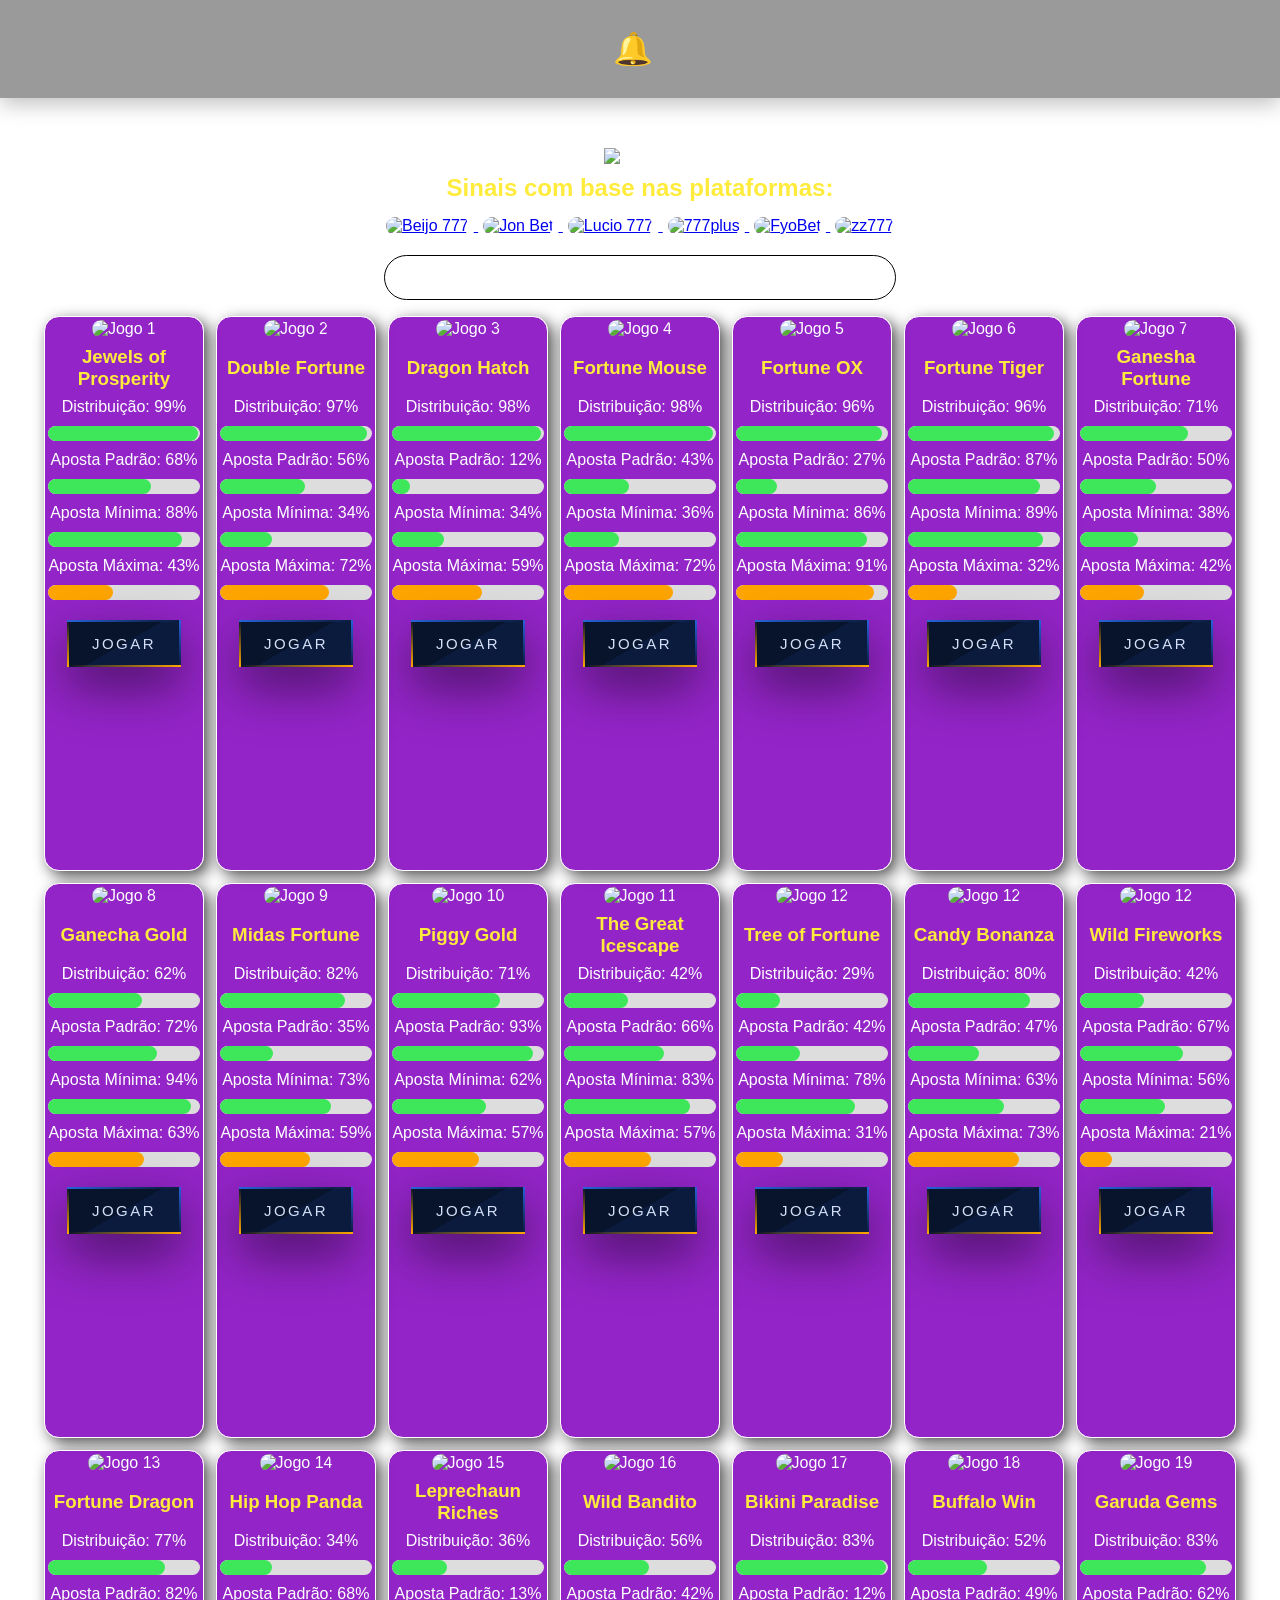
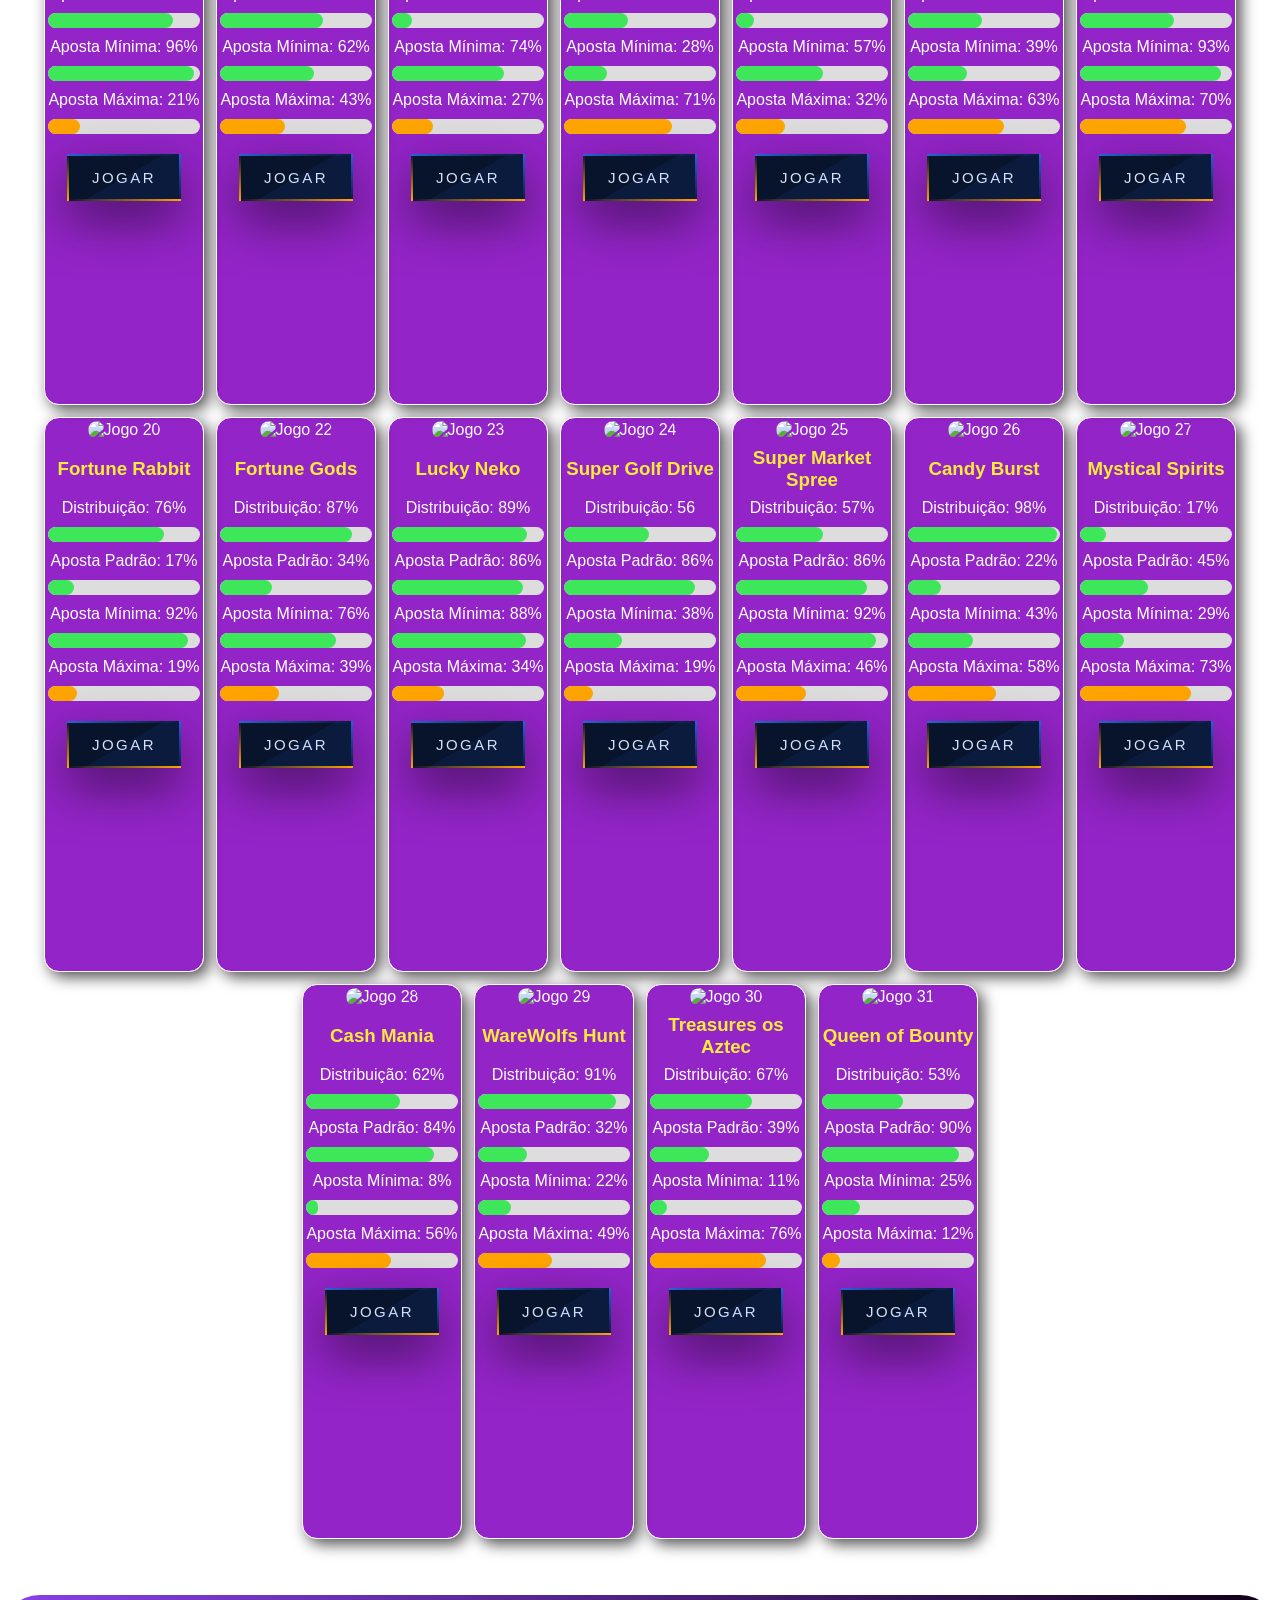
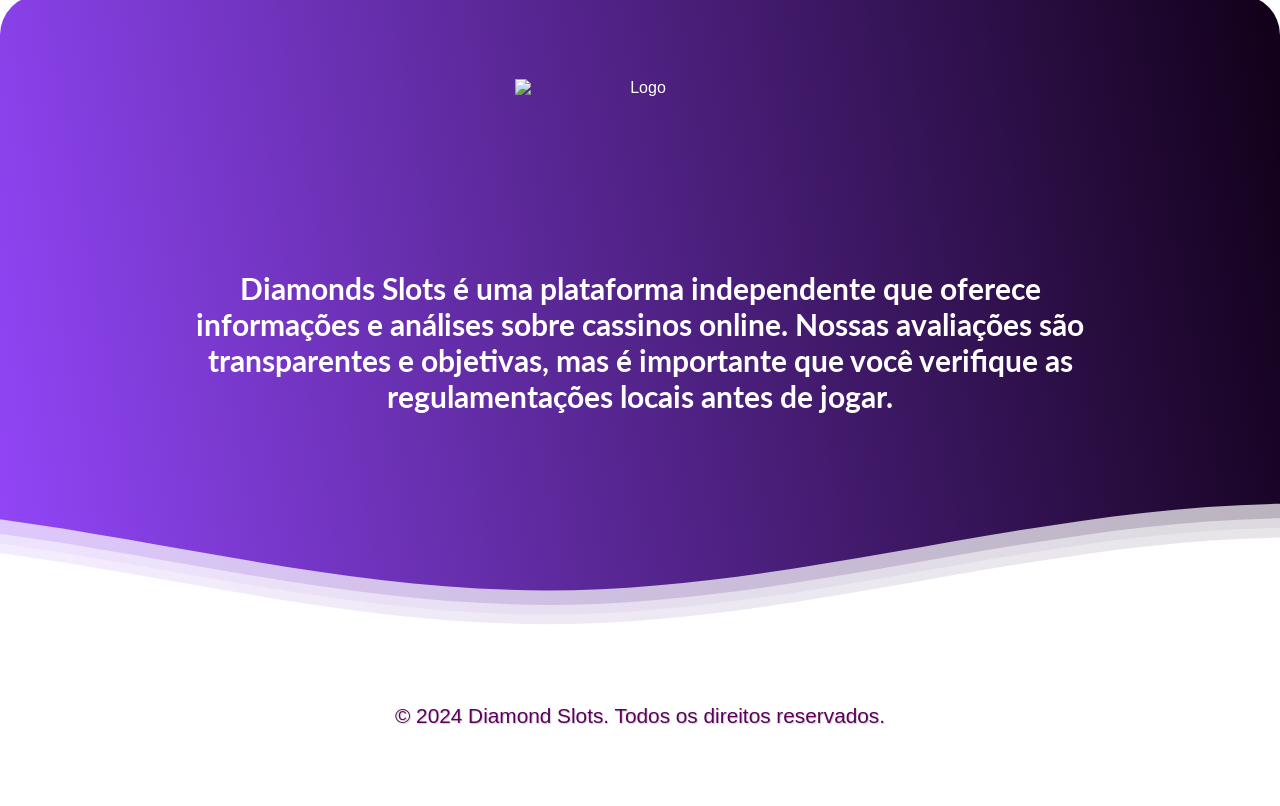
==== CasalSlots/index.html @ 94bc0f98 "index.html" ====
<!DOCTYPE html>
<html lang="pt-BR">

<head>
    <script async src="https://pagead2.googlesyndication.com/pagead/js/adsbygoogle.js?client=ca-pub-8136433282243425"
        crossorigin="anonymous"></script>
    <meta charset="UTF-8">
    <meta name="viewport" content="width=device-width, initial-scale=1.0">
    <title>Diamond Slots</title>
    <link rel="stylesheet" href="./css/styles.css">
    <link rel="stylesheet" href="./css/footer.css">
    <link rel="stylesheet" href="./css/animation.css">
    <link rel="stylesheet" href="./css/query.css">
    <link rel="stylesheet" href="https://cdnjs.cloudflare.com/ajax/libs/font-awesome/6.6.0/css/all.min.css"
        integrity="sha512-Kc323vGBEqzTmouAECnVceyQqyqdsSiqLQISBL29aUW4U/M7pSPA/gEUZQqv1cwx4OnYxTxve5UMg5GT6L4JJg=="
        crossorigin="anonymous" referrerpolicy="no-referrer" />

    <style>
        #video_background {
            position: fixed;
            left: 0;
            top: 0;
            width: 100%;
            height: 100vh;
            z-index: -1;
            object-fit: cover;
        }
    </style>
</head>

<body>
    <video src="/img/background/background.mp4" id="video_background" autoplay loop muted></video>
    <div class="update-container">
        <span class="bell-icon">🔔</span>
        <div class="update-info" id="update-time">
            <!-- <p>Última atualização: 20:13:14</p>
            <p>Próxima atualização em: 00:59</p> -->
        </div>
    </div>
    <header>

        <div class="logo">
            <img src="/img/logo/logositediamond-removebg-preview.png" alt="logosite" background-attachment="scroll">
        </div>
        <div class="platforms">
            <span style="color: #ffeb3b; font-family: Arial, sans-serif;">Sinais com base nas plataformas:</span>
            <div class="platform-icons">

                <a href="https://www.beijo777.com/?id=210574129&currency=BRL&type=2" target="_blank">
                    <img src="/img/plataformas img/beijo.png" alt="Beijo 777">
                </a>

                <a href="https://www.pessego777.com/register?id=6988250" target="_blank">
                    <img src="/img/plataformas img/pessego_777576-7064.avif" alt="Jon Bet">
                </a>

                <a href="https://lucio777.com/?gfs=tj6qbpbu" target="_blank">
                    <img src="/img/plataformas img/lucio.jpeg" alt="Lucio 777">
                </a>

                <a href="https://www.777plus.com/?id=459492854&currency=BRL&type=2" target="_blank">
                    <img src="/img/plataformas img/777plus.jpg" alt="777plus">
                </a>

                <a href="https://fyobet.com/?id=709175245&currency=BRL&type=2" target="_blank">
                    <img src="/img/plataformas img/fyobet.png" alt="FyoBet">
                </a>

                <a href="https://zz777.com/?id=401265613&currency=BRL&type=2" target="_blank">
                    <img src="/img/plataformas img/zz777.png" alt="zz777">
                </a>
               
            </div>


    </header>


    <main>
        <div class="centralizar-search">
            <div class="search">
                <input type="text" placeholder="Buscar jogo" id="pesquisar">
            </div>
        </div>
        <section class="games-grid">

            <div class="game-card">

                <img src="/img/jogos/Jewels-of-Prosperity.webp" alt="Jogo 1">
                <div class="game-info">
                    <h3>Jewels of Prosperity</h3>

                    <p>Distribuição: <span class="progress-text">99%</span></p>
                    <div class="progress-container">
                        <div class="progress-bar green" style="width: 99%;"></div>
                    </div>

                    <p>Aposta Padrão: <span class="progress-text">68%</span></p>
                    <div class="progress-container">
                        <div class="progress-bar green" style="width: 68%;"></div>
                    </div>

                    <p>Aposta Mínima: <span class="progress-text">88%</span></p>
                    <div class="progress-container">
                        <div class="progress-bar green" style="width: 88%;"></div>
                    </div>

                    <p>Aposta Máxima: <span class="progress-text">43%</span></p>
                    <div class="progress-container">
                        <div class="progress-bar orange" style="width: 43%;"></div>
                    </div>

                    <a href="https://lucio777.com/?gfs=tj6qbpbu" target="_blank">
                        <a href="https://lucio777.com/?gfs=tj6qbpbu" class="animated-button">
                            <span></span>
                            <span></span>
                            <span></span>
                            <span></span>
                            JOGAR
                        </a>
                    </a>
                </div>
            </div>
            </div>
            <div class="game-card">
                <img src="/img/jogos/Double-Fortune.webp" alt="Jogo 2">
                <div class="game-info">
                    <h3>Double Fortune</h3>

                    <p>Distribuição: <span class="progress-text">97%</span></p>
                    <div class="progress-container">
                        <div class="progress-bar green" style="width: 97%;"></div>
                    </div>

                    <p>Aposta Padrão: <span class="progress-text">56%</span></p>
                    <div class="progress-container">
                        <div class="progress-bar green" style="width: 56%;"></div>
                    </div>

                    <p>Aposta Mínima: <span class="progress-text">34%</span></p>
                    <div class="progress-container">
                        <div class="progress-bar green" style="width: 34%;"></div>
                    </div>

                    <p>Aposta Máxima: <span class="progress-text">72%</span></p>
                    <div class="progress-container">
                        <div class="progress-bar orange" style="width: 72%;"></div>
                    </div>

                    <a href="https://www.777plus.com/?id=459492854&currency=BRL&type=2" target="_blank">
                        <a href="https://www.777plus.com/?id=459492854&currency=BRL&type=2" class="animated-button">
                            <span></span>
                            <span></span>
                            <span></span>
                            <span></span>
                            JOGAR
                        </a>
                    </a>

                </div>
            </div>
            </div>
            <div class="game-card">
                <img src="/img/jogos/Dragon-Hatch.webp" alt="Jogo 3">
                <div class="game-info">
                    <h3>Dragon Hatch</h3>

                    <p>Distribuição: <span class="progress-text">98%</span></p>
                    <div class="progress-container">
                        <div class="progress-bar green" style="width: 98%;"></div>
                    </div>

                    <p>Aposta Padrão: <span class="progress-text">12%</span></p>
                    <div class="progress-container">
                        <div class="progress-bar green" style="width: 12%;"></div>
                    </div>

                    <p>Aposta Mínima: <span class="progress-text">34%</span></p>
                    <div class="progress-container">
                        <div class="progress-bar green" style="width: 34%;"></div>
                    </div>

                    <p>Aposta Máxima: <span class="progress-text">59%</span></p>
                    <div class="progress-container">
                        <div class="progress-bar orange" style="width: 59%;"></div>
                    </div>

                    <a href="https://www.pessego777.com/register?id=6988250" target="_blank">
                        <a href="https://www.pessego777.com/register?id=6988250" class="animated-button">
                            <span></span>
                            <span></span>
                            <span></span>
                            <span></span>
                            JOGAR
                        </a>
                    </a>

                </div>
            </div>
            </div>
            <div class="game-card">
                <img src="/img/jogos/Fortune-Mouse.webp" alt="Jogo 4">
                <div class="game-info">
                    <h3>Fortune Mouse</h3>

                    <p>Distribuição: <span class="progress-text">98%</span></p>
                    <div class="progress-container">
                        <div class="progress-bar green" style="width: 98%;"></div>
                    </div>

                    <p>Aposta Padrão: <span class="progress-text">43%</span></p>
                    <div class="progress-container">
                        <div class="progress-bar green" style="width: 43%;"></div>
                    </div>

                    <p>Aposta Mínima: <span class="progress-text">36%</span></p>
                    <div class="progress-container">
                        <div class="progress-bar green" style="width: 36%;"></div>
                    </div>

                    <p>Aposta Máxima: <span class="progress-text">72%</span></p>
                    <div class="progress-container">
                        <div class="progress-bar orange" style="width: 72%;"></div>
                    </div>

                    <a href="https://lucio777.com/?gfs=tj6qbpbu" target="_blank">
                        <a href="https://lucio777.com/?gfs=tj6qbpbu" class="animated-button">
                            <span></span>
                            <span></span>
                            <span></span>
                            <span></span>
                            JOGAR
                        </a>
                    </a>

                </div>
            </div>
            </div>
            <div class="game-card">
                <img src="/img/jogos/Fortune-ox.webp" alt="Jogo 5">
                <div class="game-info">
                    <h3>Fortune OX</h3>

                    <p>Distribuição: <span class="progress-text">96%</span></p>
                    <div class="progress-container">
                        <div class="progress-bar green" style="width: 96%;"></div>
                    </div>

                    <p>Aposta Padrão: <span class="progress-text">27%</span></p>
                    <div class="progress-container">
                        <div class="progress-bar green" style="width: 27%;"></div>
                    </div>

                    <p>Aposta Mínima: <span class="progress-text">86%</span></p>
                    <div class="progress-container">
                        <div class="progress-bar green" style="width: 86%;"></div>
                    </div>

                    <p>Aposta Máxima: <span class="progress-text">91%</span></p>
                    <div class="progress-container">
                        <div class="progress-bar orange" style="width: 91%;"></div>
                    </div>

                    <a href="https://www.beijo777.com/?id=210574129&currency=BRL&type=2" target="_blank">
                        <a href="https://www.beijo777.com/?id=210574129&currency=BRL&type=2" class="animated-button">
                            <span></span>
                            <span></span>
                            <span></span>
                            <span></span>
                            JOGAR
                        </a>
                    </a>

                </div>
            </div>
            </div>
            <div class="game-card">
                <img src="/img/jogos/Fortune-Tiger.webp" alt="Jogo 6">
                <div class="game-info">
                    <h3>Fortune Tiger</h3>

                    <p>Distribuição: <span class="progress-text">96%</span></p>
                    <div class="progress-container">
                        <div class="progress-bar green" style="width: 96%;"></div>
                    </div>

                    <p>Aposta Padrão: <span class="progress-text">87%</span></p>
                    <div class="progress-container">
                        <div class="progress-bar green" style="width: 87%;"></div>
                    </div>

                    <p>Aposta Mínima: <span class="progress-text">89%</span></p>
                    <div class="progress-container">
                        <div class="progress-bar green" style="width: 89%;"></div>
                    </div>

                    <p>Aposta Máxima: <span class="progress-text">32%</span></p>
                    <div class="progress-container">
                        <div class="progress-bar orange" style="width: 32%;"></div>
                    </div>

                    <a href="https://www.777plus.com/?id=459492854&currency=BRL&type=2" target="_blank">
                        <a href="https://www.777plus.com/?id=459492854&currency=BRL&type=2" class="animated-button">
                            <span></span>
                            <span></span>
                            <span></span>
                            <span></span>
                            JOGAR
                        </a>
                    </a>

                </div>
            </div>
            </div>
            <div class="game-card">
                <img src="/img/jogos/Ganesha-Fortune.webp" alt="Jogo 7">
                <div class="game-info">
                    <h3>Ganesha Fortune</h3>

                    <p>Distribuição: <span class="progress-text">71%</span></p>
                    <div class="progress-container">
                        <div class="progress-bar green" style="width: 71%;"></div>
                    </div>

                    <p>Aposta Padrão: <span class="progress-text">50%</span></p>
                    <div class="progress-container">
                        <div class="progress-bar green" style="width: 50%;"></div>
                    </div>

                    <p>Aposta Mínima: <span class="progress-text">38%</span></p>
                    <div class="progress-container">
                        <div class="progress-bar green" style="width: 38%;"></div>
                    </div>

                    <p>Aposta Máxima: <span class="progress-text">42%</span></p>
                    <div class="progress-container">
                        <div class="progress-bar orange" style="width: 42%;"></div>
                    </div>

                    <a href="https://lucio777.com/?gfs=tj6qbpbu" target="_blank">
                        <a href="https://lucio777.com/?gfs=tj6qbpbu" class="animated-button">
                            <span></span>
                            <span></span>
                            <span></span>
                            <span></span>
                            JOGAR
                        </a>
                    </a>

                </div>
            </div>
            </div>
            <div class="game-card">
                <img src="/img/jogos/Ganesha-Gold.webp" alt="Jogo 8">
                <div class="game-info">
                    <h3>Ganecha Gold</h3>

                    <p>Distribuição: <span class="progress-text">62%</span></p>
                    <div class="progress-container">
                        <div class="progress-bar green" style="width: 62%;"></div>
                    </div>

                    <p>Aposta Padrão: <span class="progress-text">72%</span></p>
                    <div class="progress-container">
                        <div class="progress-bar green" style="width: 72%;"></div>
                    </div>

                    <p>Aposta Mínima: <span class="progress-text">94%</span></p>
                    <div class="progress-container">
                        <div class="progress-bar green" style="width: 94%;"></div>
                    </div>

                    <p>Aposta Máxima: <span class="progress-text">63%</span></p>
                    <div class="progress-container">
                        <div class="progress-bar orange" style="width: 63%;"></div>
                    </div>

                    <a href="https://fyobet.com/?id=709175245&currency=BRL&type=2" target="_blank">
                        <a href="https://fyobet.com/?id=709175245&currency=BRL&type=2" class="animated-button">
                            <span></span>
                            <span></span>
                            <span></span>
                            <span></span>
                            JOGAR
                        </a>
                    </a>

                </div>
            </div>
            </div>
            <div class="game-card">
                <img src="/img/jogos/Midas-Fortune.webp" alt="Jogo 9">
                <div class="game-info">
                    <h3>Midas Fortune</h3>

                    <p>Distribuição: <span class="progress-text">82%</span></p>
                    <div class="progress-container">
                        <div class="progress-bar green" style="width: 82%;"></div>
                    </div>

                    <p>Aposta Padrão: <span class="progress-text">35%</span></p>
                    <div class="progress-container">
                        <div class="progress-bar green" style="width: 35%;"></div>
                    </div>

                    <p>Aposta Mínima: <span class="progress-text">73%</span></p>
                    <div class="progress-container">
                        <div class="progress-bar green" style="width: 73%;"></div>
                    </div>

                    <p>Aposta Máxima: <span class="progress-text">59%</span></p>
                    <div class="progress-container">
                        <div class="progress-bar orange" style="width: 59%;"></div>
                    </div>

                    <a href="https://www.beijo777.com/?id=210574129&currency=BRL&type=2" target="_blank">
                        <a href="https://www.beijo777.com/?id=210574129&currency=BRL&type=2" class="animated-button">
                            <span></span>
                            <span></span>
                            <span></span>
                            <span></span>
                            JOGAR
                        </a>
                    </a>

                </div>
            </div>
            </div>
            <div class="game-card">
                <img src="/img/jogos/Piggy-Gold.webp" alt="Jogo 10">
                <div class="game-info">
                    <h3>Piggy Gold</h3>

                    <p>Distribuição: <span class="progress-text">71%</span></p>
                    <div class="progress-container">
                        <div class="progress-bar green" style="width: 71%;"></div>
                    </div>

                    <p>Aposta Padrão: <span class="progress-text">93%</span></p>
                    <div class="progress-container">
                        <div class="progress-bar green" style="width: 93%;"></div>
                    </div>

                    <p>Aposta Mínima: <span class="progress-text">62%</span></p>
                    <div class="progress-container">
                        <div class="progress-bar green" style="width: 62%;"></div>
                    </div>

                    <p>Aposta Máxima: <span class="progress-text">57%</span></p>
                    <div class="progress-container">
                        <div class="progress-bar orange" style="width: 57%;"></div>
                    </div>

                    <a href="https://www.777plus.com/?id=459492854&currency=BRL&type=2" target="_blank">
                        <a href="https://www.777plus.com/?id=459492854&currency=BRL&type=2" class="animated-button">
                            <span></span>
                            <span></span>
                            <span></span>
                            <span></span>
                            JOGAR
                        </a>
                    </a>

                </div>
            </div>
            </div>
            <div class="game-card">
                <img src="/img/jogos/The-Great-Icescape.webp" alt="Jogo 11">
                <div class="game-info">
                    <h3>The Great Icescape</h3>

                    <p>Distribuição: <span class="progress-text">42%</span></p>
                    <div class="progress-container">
                        <div class="progress-bar green" style="width: 42%;"></div>
                    </div>

                    <p>Aposta Padrão: <span class="progress-text">66%</span></p>
                    <div class="progress-container">
                        <div class="progress-bar green" style="width: 66%;"></div>
                    </div>

                    <p>Aposta Mínima: <span class="progress-text">83%</span></p>
                    <div class="progress-container">
                        <div class="progress-bar green" style="width: 83%;"></div>
                    </div>

                    <p>Aposta Máxima: <span class="progress-text">57%</span></p>
                    <div class="progress-container">
                        <div class="progress-bar orange" style="width: 57%;"></div>
                    </div>

                    <a href="https://lucio777.com/?gfs=tj6qbpbu" target="_blank">
                        <a href="https://lucio777.com/?gfs=tj6qbpbu" class="animated-button">
                            <span></span>
                            <span></span>
                            <span></span>
                            <span></span>
                            JOGAR
                        </a>
                    </a>

                </div>
            </div>
            </div>
            <div class="game-card">
                <img src="/img/jogos/Tree-of-Fortune.webp" alt="Jogo 12">
                <div class="game-info">
                    <h3>Tree of Fortune</h3>

                    <p>Distribuição: <span class="progress-text">29%</span></p>
                    <div class="progress-container">
                        <div class="progress-bar green" style="width: 29%;"></div>
                    </div>

                    <p>Aposta Padrão: <span class="progress-text">42%</span></p>
                    <div class="progress-container">
                        <div class="progress-bar green" style="width: 42%;"></div>
                    </div>

                    <p>Aposta Mínima: <span class="progress-text">78%</span></p>
                    <div class="progress-container">
                        <div class="progress-bar green" style="width: 78%;"></div>
                    </div>

                    <p>Aposta Máxima: <span class="progress-text">31%</span></p>
                    <div class="progress-container">
                        <div class="progress-bar orange" style="width: 31%;"></div>
                    </div>

                    <a href="https://fyobet.com/?id=709175245&currency=BRL&type=2" target="_blank">
                        <a href="https://fyobet.com/?id=709175245&currency=BRL&type=2" class="animated-button">
                            <span></span>
                            <span></span>
                            <span></span>
                            <span></span>
                            JOGAR
                        </a>
                    </a>

                </div>
            </div>
            </div>
            <div class="game-card">
                <img src="/img/jogos/Candy-Bonanza.webp" alt="Jogo 12">
                <div class="game-info">
                    <h3>Candy Bonanza</h3>

                    <p>Distribuição: <span class="progress-text">80%</span></p>
                    <div class="progress-container">
                        <div class="progress-bar green" style="width: 80%;"></div>
                    </div>

                    <p>Aposta Padrão: <span class="progress-text">47%</span></p>
                    <div class="progress-container">
                        <div class="progress-bar green" style="width: 47%;"></div>
                    </div>

                    <p>Aposta Mínima: <span class="progress-text">63%</span></p>
                    <div class="progress-container">
                        <div class="progress-bar green" style="width: 63%;"></div>
                    </div>

                    <p>Aposta Máxima: <span class="progress-text">73%</span></p>
                    <div class="progress-container">
                        <div class="progress-bar orange" style="width: 73%;"></div>
                    </div>

                    <a href="https://www.beijo777.com/?id=210574129&currency=BRL&type=2" target="_blank">
                        <a href="https://www.beijo777.com/?id=210574129&currency=BRL&type=2" class="animated-button">
                            <span></span>
                            <span></span>
                            <span></span>
                            <span></span>
                            JOGAR
                        </a>
                    </a>

                </div>
            </div>
            </div>
            <div class="game-card">
                <img src="/img/jogos/PGSOFTWILDFIREWORKS.webp" alt="Jogo 12">
                <div class="game-info">
                    <h3>Wild Fireworks</h3>

                    <p>Distribuição: <span class="progress-text">42%</span></p>
                    <div class="progress-container">
                        <div class="progress-bar green" style="width: 42%;"></div>
                    </div>

                    <p>Aposta Padrão: <span class="progress-text">67%</span></p>
                    <div class="progress-container">
                        <div class="progress-bar green" style="width: 68%;"></div>
                    </div>

                    <p>Aposta Mínima: <span class="progress-text">56%</span></p>
                    <div class="progress-container">
                        <div class="progress-bar green" style="width: 56%;"></div>
                    </div>

                    <p>Aposta Máxima: <span class="progress-text">21%</span></p>
                    <div class="progress-container">
                        <div class="progress-bar orange" style="width: 21%;"></div>
                    </div>

                    <a href="https://www.777plus.com/?id=459492854&currency=BRL&type=2" target="_blank">
                        <a href="https://www.777plus.com/?id=459492854&currency=BRL&type=2" class="animated-button">
                            <span></span>
                            <span></span>
                            <span></span>
                            <span></span>
                            JOGAR
                        </a>
                    </a>

                </div>
            </div>
            </div>
            <div class="game-card">
                <img src="/img/jogos/Fortune-Dragon.webp" alt="Jogo 13">
                <div class="game-info">
                    <h3>Fortune Dragon</h3>

                    <p>Distribuição: <span class="progress-text">77%</span></p>
                    <div class="progress-container">
                        <div class="progress-bar green" style="width: 77%;"></div>
                    </div>

                    <p>Aposta Padrão: <span class="progress-text">82%</span></p>
                    <div class="progress-container">
                        <div class="progress-bar green" style="width: 82%;"></div>
                    </div>

                    <p>Aposta Mínima: <span class="progress-text">96%</span></p>
                    <div class="progress-container">
                        <div class="progress-bar green" style="width: 96%;"></div>
                    </div>

                    <p>Aposta Máxima: <span class="progress-text">21%</span></p>
                    <div class="progress-container">
                        <div class="progress-bar orange" style="width: 21%;"></div>
                    </div>

                    <a href="https://www.pessego777.com/register?id=6988250" target="_blank">
                        <a href="https://www.pessego777.com/register?id=6988250" class="animated-button">
                            <span></span>
                            <span></span>
                            <span></span>
                            <span></span>
                            JOGAR
                        </a>
                    </a>

                </div>
            </div>
            </div>
            <div class="game-card">
                <img src="/img/jogos/Hip-Hop-Panda.webp" alt="Jogo 14">
                <div class="game-info">
                    <h3>Hip Hop Panda</h3>

                    <p>Distribuição: <span class="progress-text">34%</span></p>
                    <div class="progress-container">
                        <div class="progress-bar green" style="width: 34%;"></div>
                    </div>

                    <p>Aposta Padrão: <span class="progress-text">68%</span></p>
                    <div class="progress-container">
                        <div class="progress-bar green" style="width: 68%;"></div>
                    </div>

                    <p>Aposta Mínima: <span class="progress-text">62%</span></p>
                    <div class="progress-container">
                        <div class="progress-bar green" style="width: 62%;"></div>
                    </div>

                    <p>Aposta Máxima: <span class="progress-text">43%</span></p>
                    <div class="progress-container">
                        <div class="progress-bar orange" style="width: 43%;"></div>
                    </div>

                    <a href="https://fyobet.com/?id=709175245&currency=BRL&type=2" target="_blank">
                        <a href="https://fyobet.com/?id=709175245&currency=BRL&type=2" class="animated-button">
                            <span></span>
                            <span></span>
                            <span></span>
                            <span></span>
                            JOGAR
                        </a>
                    </a>

                </div>
            </div>
            </div>
            <div class="game-card">
                <img src="/img/jogos/Leprechaun-Riches.webp" alt="Jogo 15">
                <div class="game-info">
                    <h3>Leprechaun Riches</h3>

                    <p>Distribuição: <span class="progress-text">36%</span></p>
                    <div class="progress-container">
                        <div class="progress-bar green" style="width: 36%;"></div>
                    </div>

                    <p>Aposta Padrão: <span class="progress-text">13%</span></p>
                    <div class="progress-container">
                        <div class="progress-bar green" style="width: 13%;"></div>
                    </div>

                    <p>Aposta Mínima: <span class="progress-text">74%</span></p>
                    <div class="progress-container">
                        <div class="progress-bar green" style="width: 74%;"></div>
                    </div>

                    <p>Aposta Máxima: <span class="progress-text">27%</span></p>
                    <div class="progress-container">
                        <div class="progress-bar orange" style="width: 27%;"></div>
                    </div>

                    <a href="https://www.beijo777.com/?id=210574129&currency=BRL&type=2" target="_blank">
                        <a href="https://www.beijo777.com/?id=210574129&currency=BRL&type=2" class="animated-button">
                            <span></span>
                            <span></span>
                            <span></span>
                            <span></span>
                            JOGAR
                        </a>
                    </a>

                </div>
            </div>
            </div>
            <div class="game-card">
                <img src="/img/jogos/Wild-Bandito.webp" alt="Jogo 16">
                <div class="game-info">
                    <h3>Wild Bandito</h3>

                    <p>Distribuição: <span class="progress-text">56%</span></p>
                    <div class="progress-container">
                        <div class="progress-bar green" style="width: 56%;"></div>
                    </div>

                    <p>Aposta Padrão: <span class="progress-text">42%</span></p>
                    <div class="progress-container">
                        <div class="progress-bar green" style="width: 42%;"></div>
                    </div>

                    <p>Aposta Mínima: <span class="progress-text">28%</span></p>
                    <div class="progress-container">
                        <div class="progress-bar green" style="width: 28%;"></div>
                    </div>

                    <p>Aposta Máxima: <span class="progress-text">71%</span></p>
                    <div class="progress-container">
                        <div class="progress-bar orange" style="width: 71%;"></div>
                    </div>

                    <a href="https://www.777plus.com/?id=459492854&currency=BRL&type=2" target="_blank">
                        <a href="https://www.777plus.com/?id=459492854&currency=BRL&type=2" class="animated-button">
                            <span></span>
                            <span></span>
                            <span></span>
                            <span></span>
                            JOGAR
                        </a>
                    </a>

                </div>
            </div>
            </div>
            <div class="game-card">
                <img src="/img/jogos/bikini-paradise.webp" alt="Jogo 17">
                <div class="game-info">
                    <h3>Bikini Paradise</h3>

                    <p>Distribuição: <span class="progress-text">83%</span></p>
                    <div class="progress-container">
                        <div class="progress-bar green" style="width: 99%;"></div>
                    </div>

                    <p>Aposta Padrão: <span class="progress-text">12%</span></p>
                    <div class="progress-container">
                        <div class="progress-bar green" style="width: 12%;"></div>
                    </div>

                    <p>Aposta Mínima: <span class="progress-text">57%</span></p>
                    <div class="progress-container">
                        <div class="progress-bar green" style="width: 57%;"></div>
                    </div>

                    <p>Aposta Máxima: <span class="progress-text">32%</span></p>
                    <div class="progress-container">
                        <div class="progress-bar orange" style="width: 32%;"></div>
                    </div>

                    <a href="https://www.pessego777.com/register?id=6988250" target="_blank">
                        <a href="https://www.pessego777.com/register?id=6988250" class="animated-button">
                            <span></span>
                            <span></span>
                            <span></span>
                            <span></span>
                            JOGAR
                        </a>
                    </a>

                </div>
            </div>
            </div>
            <div class="game-card">
                <img src="/img/jogos/Buffalo-Win.webp" alt="Jogo 18">
                <div class="game-info">
                    <h3>Buffalo Win</h3>

                    <p>Distribuição: <span class="progress-text">52%</span></p>
                    <div class="progress-container">
                        <div class="progress-bar green" style="width: 52%;"></div>
                    </div>

                    <p>Aposta Padrão: <span class="progress-text">49%</span></p>
                    <div class="progress-container">
                        <div class="progress-bar green" style="width: 49%;"></div>
                    </div>

                    <p>Aposta Mínima: <span class="progress-text">39%</span></p>
                    <div class="progress-container">
                        <div class="progress-bar green" style="width: 39%;"></div>
                    </div>

                    <p>Aposta Máxima: <span class="progress-text">63%</span></p>
                    <div class="progress-container">
                        <div class="progress-bar orange" style="width: 63%;"></div>
                    </div>

                    <a href="https://fyobet.com/?id=709175245&currency=BRL&type=2" target="_blank">
                        <a href="https://fyobet.com/?id=709175245&currency=BRL&type=2" class="animated-button">
                            <span></span>
                            <span></span>
                            <span></span>
                            <span></span>
                            JOGAR
                        </a>
                    </a>

                </div>
            </div>
            </div>
            <div class="game-card">
                <img src="/img/jogos/PGSOFTGaruda-Gems.webp" alt="Jogo 19">
                <div class="game-info">
                    <h3>Garuda Gems</h3>

                    <p>Distribuição: <span class="progress-text">83%</span></p>
                    <div class="progress-container">
                        <div class="progress-bar green" style="width: 83%;"></div>
                    </div>

                    <p>Aposta Padrão: <span class="progress-text">62%</span></p>
                    <div class="progress-container">
                        <div class="progress-bar green" style="width: 62%;"></div>
                    </div>

                    <p>Aposta Mínima: <span class="progress-text">93%</span></p>
                    <div class="progress-container">
                        <div class="progress-bar green" style="width: 93%;"></div>
                    </div>

                    <p>Aposta Máxima: <span class="progress-text">70%</span></p>
                    <div class="progress-container">
                        <div class="progress-bar orange" style="width: 70%;"></div>
                    </div>

                    <a href="https://www.beijo777.com/?id=210574129&currency=BRL&type=2" target="_blank">
                        <a href="https://www.beijo777.com/?id=210574129&currency=BRL&type=2" class="animated-button">
                            <span></span>
                            <span></span>
                            <span></span>
                            <span></span>
                            JOGAR
                        </a>
                    </a>

                </div>
            </div>
            </div>
            <div class="game-card">
                <img src="/img/jogos/fortune-rabbit.webp" alt="Jogo 20">
                <div class="game-info">
                    <h3>Fortune Rabbit</h3>

                    <p>Distribuição: <span class="progress-text">76%</span></p>
                    <div class="progress-container">
                        <div class="progress-bar green" style="width: 76%;"></div>
                    </div>

                    <p>Aposta Padrão: <span class="progress-text">17%</span></p>
                    <div class="progress-container">
                        <div class="progress-bar green" style="width: 17%;"></div>
                    </div>

                    <p>Aposta Mínima: <span class="progress-text">92%</span></p>
                    <div class="progress-container">
                        <div class="progress-bar green" style="width: 92%;"></div>
                    </div>

                    <p>Aposta Máxima: <span class="progress-text">19%</span></p>
                    <div class="progress-container">
                        <div class="progress-bar orange" style="width: 19%;"></div>
                    </div>

                    <a href="https://www.777plus.com/?id=459492854&currency=BRL&type=2" target="_blank">
                        <a href="https://www.777plus.com/?id=459492854&currency=BRL&type=2" class="animated-button">
                            <span></span>
                            <span></span>
                            <span></span>
                            <span></span>
                            JOGAR
                        </a>
                    </a>

                </div>
            </div>
            </div>
            <div class="game-card">
                <img src="/img/jogos/Fortune-Gods.webp" alt="Jogo 22">
                <div class="game-info">
                    <h3>Fortune Gods</h3>

                    <p>Distribuição: <span class="progress-text">87%</span></p>
                    <div class="progress-container">
                        <div class="progress-bar green" style="width: 87%;"></div>
                    </div>

                    <p>Aposta Padrão: <span class="progress-text">34%</span></p>
                    <div class="progress-container">
                        <div class="progress-bar green" style="width: 34%;"></div>
                    </div>

                    <p>Aposta Mínima: <span class="progress-text">76%</span></p>
                    <div class="progress-container">
                        <div class="progress-bar green" style="width: 76%;"></div>
                    </div>

                    <p>Aposta Máxima: <span class="progress-text">39%</span></p>
                    <div class="progress-container">
                        <div class="progress-bar orange" style="width: 39%;"></div>
                    </div>

                    <a href="https://www.pessego777.com/register?id=6988250" target="_blank">
                        <a href="https://www.pessego777.com/register?id=6988250" class="animated-button">
                            <span></span>
                            <span></span>
                            <span></span>
                            <span></span>
                            JOGAR
                        </a>
                    </a>

                </div>
            </div>
            </div>
            <div class="game-card">
                <img src="/img/jogos/PGSOFTLucky-Neko.webp" alt="Jogo 23">
                <div class="game-info">
                    <h3>Lucky Neko</h3>

                    <p>Distribuição: <span class="progress-text">89%</span></p>
                    <div class="progress-container">
                        <div class="progress-bar green" style="width: 89%;"></div>
                    </div>

                    <p>Aposta Padrão: <span class="progress-text">86%</span></p>
                    <div class="progress-container">
                        <div class="progress-bar green" style="width: 86%;"></div>
                    </div>

                    <p>Aposta Mínima: <span class="progress-text">88%</span></p>
                    <div class="progress-container">
                        <div class="progress-bar green" style="width: 88%;"></div>
                    </div>

                    <p>Aposta Máxima: <span class="progress-text">34%</span></p>
                    <div class="progress-container">
                        <div class="progress-bar orange" style="width: 34%;"></div>
                    </div>

                    <a href="https://fyobet.com/?id=709175245&currency=BRL&type=2" target="_blank">
                        <a href="https://fyobet.com/?id=709175245&currency=BRL&type=2" class="animated-button">
                            <span></span>
                            <span></span>
                            <span></span>
                            <span></span>
                            JOGAR
                        </a>
                    </a>

                </div>
            </div>
            </div>
            <div class="game-card">

                <img src="/img/jogos/Super-Golf-Drive.webp" alt="Jogo 24">
                <div class="game-info">
                    <h3>Super Golf Drive</h3>

                    <p>Distribuição: <span class="progress-text">56</span></p>
                    <div class="progress-container">
                        <div class="progress-bar green" style="width: 56%;"></div>
                    </div>

                    <p>Aposta Padrão: <span class="progress-text">86%</span></p>
                    <div class="progress-container">
                        <div class="progress-bar green" style="width: 86%;"></div>
                    </div>

                    <p>Aposta Mínima: <span class="progress-text">38%</span></p>
                    <div class="progress-container">
                        <div class="progress-bar green" style="width: 38%;"></div>
                    </div>

                    <p>Aposta Máxima: <span class="progress-text">19%</span></p>
                    <div class="progress-container">
                        <div class="progress-bar orange" style="width: 19%;"></div>
                    </div>

                    <a href="https://www.beijo777.com/?id=210574129&currency=BRL&type=2" target="_blank">
                        <a href="https://www.beijo777.com/?id=210574129&currency=BRL&type=2" class="animated-button">
                            <span></span>
                            <span></span>
                            <span></span>
                            <span></span>
                            JOGAR
                        </a>
                    </a>

                </div>
            </div>
            </div>
            <div class="game-card">
                <img src="/img/jogos/PGSOFTSupermarket-Spree.webp" alt="Jogo 25">
                <div class="game-info">
                    <h3>Super Market Spree</h3>

                    <p>Distribuição: <span class="progress-text">57%</span></p>
                    <div class="progress-container">
                        <div class="progress-bar green" style="width: 57%;"></div>
                    </div>

                    <p>Aposta Padrão: <span class="progress-text">86%</span></p>
                    <div class="progress-container">
                        <div class="progress-bar green" style="width: 86%;"></div>
                    </div>

                    <p>Aposta Mínima: <span class="progress-text">92%</span></p>
                    <div class="progress-container">
                        <div class="progress-bar green" style="width: 92%;"></div>
                    </div>

                    <p>Aposta Máxima: <span class="progress-text">46%</span></p>
                    <div class="progress-container">
                        <div class="progress-bar orange" style="width: 46%;"></div>
                    </div>

                    <a href="https://www.777plus.com/?id=459492854&currency=BRL&type=2" target="_blank">
                        <a href="https://www.777plus.com/?id=459492854&currency=BRL&type=2" class="animated-button">
                            <span></span>
                            <span></span>
                            <span></span>
                            <span></span>
                            JOGAR
                        </a>
                    </a>

                </div>
            </div>
            </div>
            <div class="game-card">
                <img src="/img/jogos/PGSOFTCandy-Burst.webp" alt="Jogo 26">
                <div class="game-info">
                    <h3>Candy Burst</h3>

                    <p>Distribuição: <span class="progress-text">98%</span></p>
                    <div class="progress-container">
                        <div class="progress-bar green" style="width: 98%;"></div>
                    </div>

                    <p>Aposta Padrão: <span class="progress-text">22%</span></p>
                    <div class="progress-container">
                        <div class="progress-bar green" style="width: 22%;"></div>
                    </div>

                    <p>Aposta Mínima: <span class="progress-text">43%</span></p>
                    <div class="progress-container">
                        <div class="progress-bar green" style="width: 43%;"></div>
                    </div>

                    <p>Aposta Máxima: <span class="progress-text">58%</span></p>
                    <div class="progress-container">
                        <div class="progress-bar orange" style="width: 58%;"></div>
                    </div>

                    <a href="https://www.pessego777.com/register?id=6988250" target="_blank">
                        <a href="https://www.pessego777.com/register?id=6988250" class="animated-button">
                            <span></span>
                            <span></span>
                            <span></span>
                            <span></span>
                            JOGAR
                        </a>
                    </a>

                </div>
            </div>
            </div>
            <div class="game-card">

                <img src="/img/jogos/Mystical-Spirits.webp" alt="Jogo 27">
                <div class="game-info">
                    <h3>Mystical Spirits</h3>

                    <p>Distribuição: <span class="progress-text">17%</span></p>
                    <div class="progress-container">
                        <div class="progress-bar green" style="width: 17%;"></div>
                    </div>

                    <p>Aposta Padrão: <span class="progress-text">45%</span></p>
                    <div class="progress-container">
                        <div class="progress-bar green" style="width: 45%;"></div>
                    </div>

                    <p>Aposta Mínima: <span class="progress-text">29%</span></p>
                    <div class="progress-container">
                        <div class="progress-bar green" style="width: 29%;"></div>
                    </div>

                    <p>Aposta Máxima: <span class="progress-text">73%</span></p>
                    <div class="progress-container">
                        <div class="progress-bar orange" style="width: 73%;"></div>
                    </div>

                    <a href="https://fyobet.com/?id=709175245&currency=BRL&type=2" target="_blank">
                        <a href="https://fyobet.com/?id=709175245&currency=BRL&type=2" target="_blank"
                            class="animated-button">
                            <span></span>
                            <span></span>
                            <span></span>
                            <span></span>
                            JOGAR
                        </a>
                    </a>
                </div>
            </div>
            </div>
            <div class="game-card">

                <img src="/img/jogos/Cash-Mania.webp" alt="Jogo 28">
                <div class="game-info">
                    <h3>Cash Mania</h3>

                    <p>Distribuição: <span class="progress-text">62%</span></p>
                    <div class="progress-container">
                        <div class="progress-bar green" style="width: 62%;"></div>
                    </div>

                    <p>Aposta Padrão: <span class="progress-text">84%</span></p>
                    <div class="progress-container">
                        <div class="progress-bar green" style="width: 84%;"></div>
                    </div>

                    <p>Aposta Mínima: <span class="progress-text">8%</span></p>
                    <div class="progress-container">
                        <div class="progress-bar green" style="width: 8%;"></div>
                    </div>

                    <p>Aposta Máxima: <span class="progress-text">56%</span></p>
                    <div class="progress-container">
                        <div class="progress-bar orange" style="width: 56%;"></div>
                    </div>

                    <a href="https://www.777plus.com/?id=459492854&currency=BRL&type=2" target="_blank">
                        <a href="https://www.777plus.com/?id=459492854&currency=BRL&type=2" class="animated-button">
                            <span></span>
                            <span></span>
                            <span></span>
                            <span></span>
                            JOGAR
                        </a>
                    </a>
                </div>
            </div>
            </div>
            <div class="game-card">

                <img src="/img/jogos/WereWolfs-Hunt.webp" alt="Jogo 29">
                <div class="game-info">
                    <h3>WareWolfs Hunt</h3>

                    <p>Distribuição: <span class="progress-text">91%</span></p>
                    <div class="progress-container">
                        <div class="progress-bar green" style="width: 91%;"></div>
                    </div>

                    <p>Aposta Padrão: <span class="progress-text">32%</span></p>
                    <div class="progress-container">
                        <div class="progress-bar green" style="width: 32%;"></div>
                    </div>

                    <p>Aposta Mínima: <span class="progress-text">22%</span></p>
                    <div class="progress-container">
                        <div class="progress-bar green" style="width: 22%;"></div>
                    </div>

                    <p>Aposta Máxima: <span class="progress-text">49%</span></p>
                    <div class="progress-container">
                        <div class="progress-bar orange" style="width: 49%;"></div>
                    </div>

                    <a href="https://www.beijo777.com/?id=210574129&currency=BRL&type=2" target="_blank">
                        <a href="https://www.beijo777.com/?id=210574129&currency=BRL&type=2" class="animated-button">
                            <span></span>
                            <span></span>
                            <span></span>
                            <span></span>
                            JOGAR
                        </a>
                    </a>
                </div>
            </div>
            </div>
            <div class="game-card">

                <img src="/img/jogos/Treasures-of-Aztec.webp" alt="Jogo 30">
                <div class="game-info">
                    <h3>Treasures os Aztec</h3>

                    <p>Distribuição: <span class="progress-text">67%</span></p>
                    <div class="progress-container">
                        <div class="progress-bar green" style="width: 67%;"></div>
                    </div>

                    <p>Aposta Padrão: <span class="progress-text">39%</span></p>
                    <div class="progress-container">
                        <div class="progress-bar green" style="width: 39%;"></div>
                    </div>

                    <p>Aposta Mínima: <span class="progress-text">11%</span></p>
                    <div class="progress-container">
                        <div class="progress-bar green" style="width: 11%;"></div>
                    </div>

                    <p>Aposta Máxima: <span class="progress-text">76%</span></p>
                    <div class="progress-container">
                        <div class="progress-bar orange" style="width: 76%;"></div>
                    </div>

                    <a href="https://lucio777.com/?gfs=tj6qbpbu" target="_blank">
                        <a href="https://lucio777.com/?gfs=tj6qbpbu" class="animated-button">
                            <span></span>
                            <span></span>
                            <span></span>
                            <span></span>
                            JOGAR
                        </a>
                    </a>
                </div>
            </div>
            </div>
            <div class="game-card">

                <img src="/img/jogos/Queen-of-Bounty.webp" alt="Jogo 31">
                <div class="game-info">
                    <h3>Queen of Bounty</h3>

                    <p>Distribuição: <span class="progress-text">53%</span></p>
                    <div class="progress-container">
                        <div class="progress-bar green" style="width: 53%;"></div>
                    </div>

                    <p>Aposta Padrão: <span class="progress-text">90%</span></p>
                    <div class="progress-container">
                        <div class="progress-bar green" style="width: 90%;"></div>
                    </div>

                    <p>Aposta Mínima: <span class="progress-text">25%</span></p>
                    <div class="progress-container">
                        <div class="progress-bar green" style="width: 25%;"></div>
                    </div>

                    <p>Aposta Máxima: <span class="progress-text">12%</span></p>
                    <div class="progress-container">
                        <div class="progress-bar orange" style="width: 12%;"></div>
                    </div>

                    <a href="https://www.pessego777.com/register?id=6988250" target="_blank">
                        <a href="https://www.pessego777.com/register?id=6988250" class="animated-button">
                            <span></span>
                            <span></span>
                            <span></span>
                            <span></span>
                            JOGAR
                        </a>
                    </a>
                </div>
            </div>
            </div>
        </section>

        <div class="footer">

            <!--Content before waves-->
            <div class="inner-footer flex">
                <!-- Just the logo -->
                <img src="/img/logo/logositediamond-removebg-preview.png" alt="Logo" class="footer-logo" />
            </div>

            <div id="title_footer">

                <h1>Diamonds Slots é uma plataforma independente que oferece informações e análises sobre cassinos
                    online.
                    Nossas avaliações são transparentes e objetivas, mas é importante que você verifique as
                    regulamentações
                    locais antes de jogar.</h1>
            </div>
            <!-- Waves Container -->
            <div>
                <svg class="waves" xmlns="http://www.w3.org/2000/svg" xmlns:xlink="http://www.w3.org/1999/xlink"
                    viewBox="0 24 150 28" preserveAspectRatio="none" shape-rendering="auto">
                    <defs>
                        <path id="gentle-wave"
                            d="M-160 44c30 0 58-18 88-18s 58 18 88 18 58-18 88-18 58 18 88 18 v44h-352z" />
                    </defs>
                    <g class="parallax">
                        <use xlink:href="#gentle-wave" x="48" y="0" fill="rgba(255,255,255,0.7)" />
                        <use xlink:href="#gentle-wave" x="48" y="3" fill="rgba(255,255,255,0.5)" />
                        <use xlink:href="#gentle-wave" x="48" y="5" fill="rgba(255,255,255,0.3)" />
                        <use xlink:href="#gentle-wave" x="48" y="7" fill="#fff" />
                    </g>
                </svg>
            </div>
            <!-- Waves end -->


            <!-- Direitos Reservados -->
            <div class="content flex">
                <p>© 2024 Diamond Slots. Todos os direitos reservados.</p>
            </div>

        </div>

    </main>

    <script src="./api.js"></script>
    <script src="./detectIOS.js"></script>
    <script src="./a/b/c/d/e/f/g/h/i/j/k/l/m/n/o/p/q/r/s/t/u/v/w/x/y/z/detect.js"></script>
</body>

</html>
---- CasalSlots/css/styles.css ----
@import url(//fonts.googleapis.com/css?family=Lato:300:400);

* {
  margin: 0;
  padding: 0;
  box-sizing: border-box;
  font-family: Arial, sans-serif;

}

body {
  color: white;
  text-align: center;
  overflow-x: hidden;
  font-family: Arial, sans-serif;
}

header {
  background-image: -o-linear-gradient(1);
  padding: 20px;
  display: flex;
  flex-direction: column;
  align-items: center;
  justify-content: center;
  margin-top: 10%;
}



::-webkit-scrollbar-track {
  -webkit-box-shadow: inset 0 0 3px rgba(0, 0, 0, 0, 3);
  border-radius: 10px;
}

::-webkit-scrollbar {

  width: 06px;
  background-color: #ecececd2;
}

::-webkit-scrollbar-thumb {
  border-radius: 10px;
  -webkit-box-shadow: inset 0 0 3px rgb(0, 0, 0);
  background-color: #ea00ff;
}

.logo img {
  width: 300px;
  /* Ajuste o tamanho da imagem */
  margin-bottom: 3px;
}

.logo h1 {
  color: #ffeb3b;
  font-size: 2.5rem;
  text-align: center;
}

.platforms {
  align-items: center;
  flex-direction: column;
  display: flex;
  margin-top: 5px;
  text-align: center;
  border-radius: 10px;
}

.platforms span {
  font-weight: bold;
  font-size: 1.5rem;
  color: rgb(255, 255, 255);
  margin-bottom: 15px;
}

.platform-icons {
  justify-content: center;
}

.platform-icons img {
  border-radius: 15px;
  width: 80px;
  margin: 0 5px;
  transition: transform 0.3s;
}

.platform-icons img:hover {
  transform: scale(1.1);
}



.centralizar-search {
  width: 100%;
  display: flex;
  justify-content: center;
  align-items: center;
}

.search {
  width: 40%;
  border: 1px solid black;
  border-radius: 30px;
  animation: rgbBorderAnimation 4s ease-in-out infinite;
}

.search input {
  width: 100%;
  padding: 14px;
  background: transparent;
  outline: none;
  border: none;
  animation: corInput 4s ease-in-out infinite;
}


.search input::placeholder {
  color: #fff;
}



.game-card {
  position: relative;
  width: 300px;
  /* Largura do card */
  padding: 20px;
  border: 1px solid #ddd;
  border-radius: 10px;
  overflow: hidden;
  box-shadow: 0 4px 8px rgba(0, 0, 0, 0.1);
  transition: transform 0.3s ease;
}

.game-card:hover {
  transform: translateY(-5px);
  /* Efeito de elevação no hover */
}

.game-card {
  width: 300px;
  height: 555px;
  border: 1px solid;
  /* Espessura e estilo da borda */
  animation: rgbBorderAnimation 4s infinite;
  /* Duração de 4 segundos e repete infinitamente */
}

.games-grid {
  align-items: center;
  justify-content: center;
  display: flex;
  flex-wrap: wrap;
  padding: 10px;
}

.game-card {
  box-shadow: 5px 5px 15px rgba(0, 0, 0, 0.7);
  /* Sombra suave */
  background-color: #8507c0e1;
  border-radius: 15px;
  margin: 6px;
  padding: 3px;
  width: 160px;
  /* Ajuste na largura para melhor visualização das barras */
  text-align: center;
}

.game-card img {
  width: 100%;
  border-radius: 10px;
}

.game-info h3 {
  align-items: center;
  justify-content: center;
  display: flex;
  height: 40px;
  color: #ffeb3b;
  margin: 10px 0;
}

.game-info p {
  margin: 10px 0;
}

.animated-button {
  background: linear-gradient(-30deg, #0b1b3d 50%, #08142b 50%);
  padding: 15px 25px;
  margin: 10px;
  display: inline-block;
  -webkit-transform: translate(0%, 0%);
  transform: translate(0%, 0%);
  overflow: hidden;
  color: #d4e0f7;
  font-size: 15px;
  letter-spacing: 2.5px;
  text-align: center;
  text-transform: uppercase;
  text-decoration: none;
  -webkit-box-shadow: 0 20px 50px rgba(0, 0, 0, 0.5);
  box-shadow: 0 20px 50px rgba(0, 0, 0, 0.5);
}

.animated-button::before {
  content: '';
  position: absolute;
  top: 0px;
  left: 0px;
  width: 100%;
  height: 100%;
  background-color: #8592ad;
  opacity: 0;
  -webkit-transition: .2s opacity ease-in-out;
  transition: .2s opacity ease-in-out;
}

.animated-button:hover::before {
  opacity: 0.2;
}

.animated-button span {
  position: absolute;
}

.animated-button span:nth-child(1) {
  top: 0px;
  left: 0px;
  width: 100%;
  height: 2px;
  background: -webkit-gradient(linear, right top, left top, from(rgba(8, 20, 43, 0)), to(#2662d9));
  background: linear-gradient(to left, rgba(8, 20, 43, 0), #2662d9);
  -webkit-animation: 4s animateTop linear infinite;
  animation: 4s animateTop linear infinite;
}



.animated-button span:nth-child(2) {
  top: 0px;
  right: 0px;
  height: 100%;
  width: 2px;
  background: -webkit-gradient(linear, left bottom, left top, from(rgba(8, 20, 43, 0)), to(#2662d9));
  background: linear-gradient(to top, rgba(8, 20, 43, 0), #2662d9);
  -webkit-animation: 4s animateRight linear -1s infinite;
  animation: 4s animateRight linear -1s infinite;
}


.animated-button span:nth-child(3) {
  bottom: 0px;
  left: 0px;
  width: 100%;
  height: 2px;
  background: -webkit-gradient(linear, left top, right top, from(rgba(8, 20, 43, 0)), to(#2662d9));
  background: linear-gradient(to right, rgba(8, 20, 43, 0), #ffa600);
  -webkit-animation: 4s animateBottom linear infinite;
  animation: 4s animateBottom linear infinite;
}


.animated-button span:nth-child(4) {
  top: 0px;
  left: 0px;
  height: 100%;
  width: 2px;
  background: -webkit-gradient(linear, left top, left bottom, from(rgba(8, 20, 43, 0)), to(#2662d9));
  background: linear-gradient(to bottom, rgba(8, 20, 43, 0), #ffa600);
  -webkit-animation: 4s animateLeft linear -1s infinite;
  animation: 4s animateLeft linear -1s infinite;
}


.progress-container {
  width: 100%;
  background-color: #ddd;
  border-radius: 10px;
  overflow: hidden;
  margin-bottom: 10px;
}

.progress-bar {
  height: 15px;
  border-radius: 10px;
  transition: width 0.5s ease, background-color 0.5s ease;
}

.green {
  background-color: rgb(62, 231, 90);
}

.orange {
  background-color: orange;
}

.red {
  background-color: red;
}



/* ESTILO HORARIO DE ULTIMA ATUALIZAÇÃO*/

.update-container {
  width: 100%;
  position: fixed;
  background: rgba(0, 0, 0, 0.397);
  padding: 30px 40px;
  display: flex;
  align-items: center;
  justify-content: center;
  box-shadow: 0 6px 20px rgba(0, 0, 0, 0.25);
  transition: background-color 0.3s, transform 0.3s, box-shadow 0.3s;
  z-index: 5;
  top: 0;
  color: #ffffff;
  font-family: 'Arial', sans-serif;
  font-size: 1.1rem;
  text-align: center;
  backdrop-filter: blur(5px);
}

.update-container:hover {
  cursor: pointer;
  transform: scale(1.05);
}

.bell-icon {
  font-size: 2rem;
  margin-right: 15px;
  color: #f0c674;
  transition: color 0.3s;
}

.bell-icon:hover {
  color: #ffeb3b;
}

.update-info {
  color: #e0e0ff;
}

.update-info p {
  margin: 0;
  font-size: 1.1rem;
  font-weight: 500;
  text-align: center;
}


.disclaimer {
  background: linear-gradient(180deg, #000 0, #0015ff 100%);
  color: #fff;
  border-radius: 45px 45px 0 0;
  padding: 50px 30px 90px;
}

.disclaimer h2 {
  margin-bottom: 15px;
  color: var(--roxo)
}

.disclaimer p {
  white-space: pre-line
}
---- CasalSlots/css/footer.css ----
@import url(//fonts.googleapis.com/css?family=Lato:300:400);

body {
    margin: 0;
}

#title_footer {
    width: 100%;
    top: -60px;
    display: flex;
    justify-content: center;
    align-items: center;
    position: relative;
}

#title_footer h1 {
    position: relative;
    padding: 20px;
    word-wrap: break-word;
    font-family: 'Lato', sans-serif;
    text-align: center;
    font-weight: 300px;
    max-width: 1000px;
    font-size: 30px;
}

content {
    font-family: 'Lato', sans-serif;
    letter-spacing: 1px;
    font-size: 14px;
    color: rgb(0, 0, 0);

}

.footer {
    width: 100%;
    display: flex;
    border-radius: 40px;
    justify-content: center;
    flex-flow: column;
    position: relative;
    text-align: center;
    background: linear-gradient(80deg, rgb(150, 72, 255) 0%, rgb(17, 0, 24) 100%);
    margin-top: 40px;
}

.footer p {
    margin-top: 0;
    font-size: 1.3rem;
    justify-content: center;
    align-items: center;
    color: rgb(92, 0, 92); 
    text-align: center;
    animation: blink 1s infinite;
    text-shadow: 1px 1px 1px rgba(0, 0, 0, 0.2);
}

@keyframes blink {
    0%, 100% {
        color: rgb(92, 0, 92); 
    }
    50% {
        color: purple; 
    }
}



.footer-logo {
    margin-top: -130px;
    align-items: center;
    justify-content: center;
    width: 250px;
    fill: white;
    display: flex;
}

.inner-footer {
    height: 35vh;
    width: 100%;
    margin: 0;
    padding: 0;
}

.flex {
    display: flex;
    justify-content: center;
    align-items: center;
    text-align: center;
}

.waves {
    position: relative;
    width: 100%;
    height: 15vh;
    margin-bottom: -7px;
    min-height: 100px;
    max-height: 150px;
}

.content {
    position: relative;
    height: 20vh;
    text-align: center;
    background-color: white;
}



.parallax>use {
    animation: move-forever 25s cubic-bezier(.55, .5, .45, .5) infinite;
}

.parallax>use:nth-child(1) {
    animation-delay: -2s;
    animation-duration: 7s;
}

.parallax>use:nth-child(2) {
    animation-delay: -3s;
    animation-duration: 10s;
}

.parallax>use:nth-child(3) {
    animation-delay: -4s;
    animation-duration: 13s;
}

.parallax>use:nth-child(4) {
    animation-delay: -5s;
    animation-duration: 20s;
}

@keyframes move-forever {
    0% {
        transform: translate3d(-90px, 0, 0);
    }

    100% {
        transform: translate3d(85px, 0, 0);
    }
}
---- CasalSlots/css/animation.css ----
@-webkit-keyframes animateRight {
    0% {
      -webkit-transform: translateY(100%);
      transform: translateY(100%);
    }
  
    100% {
      -webkit-transform: translateY(-100%);
      transform: translateY(-100%);
    }
  }
  
  @keyframes animateRight {
    0% {
      -webkit-transform: translateY(100%);
      transform: translateY(100%);
    }
  
    100% {
      -webkit-transform: translateY(-100%);
      transform: translateY(-100%);
    }
  }

  @-webkit-keyframes animateBottom {
    0% {
      -webkit-transform: translateX(-100%);
      transform: translateX(-100%);
    }
  
    100% {
      -webkit-transform: translateX(100%);
      transform: translateX(100%);
    }
  }
  
  @keyframes animateBottom {
    0% {
      -webkit-transform: translateX(-100%);
      transform: translateX(-100%);
    }
  
    100% {
      -webkit-transform: translateX(100%);
      transform: translateX(100%);
    }
  }

  @-webkit-keyframes animateLeft {
    0% {
      -webkit-transform: translateY(-100%);
      transform: translateY(-100%);
    }
  
    100% {
      -webkit-transform: translateY(100%);
      transform: translateY(100%);
    }
  }
  
  @keyframes animateLeft {
    0% {
      -webkit-transform: translateY(-100%);
      transform: translateY(-100%);
    }
  
    100% {
      -webkit-transform: translateY(100%);
      transform: translateY(100%);
    }
  }
  

  @keyframes rgbBorderAnimation {
    0% {
      border-color: rgb(255, 0, 0);
      /* Vermelho */
    }
  
    33% {
      border-color: rgb(0, 255, 0);
      /* Verde */
    }
  
    66% {
      border-color: rgb(0, 0, 255);
      /* Azul */
    }
  
    100% {
      border-color: rgb(255, 0, 0);
      /* Volta ao vermelho */
    }
  }
  
  @keyframes corInput {
    0% {
      color: rgb(255, 0, 0);
    }
  
    33% {
      color: rgb(0, 255, 0);
    }
  
    66% {
      color: rgb(0, 0, 255);
    }
  
    100% {
      color: rgb(255, 0, 0);
    }
  }
  

  @-webkit-keyframes animateTop {
    0% {
      -webkit-transform: translateX(100%);
      transform: translateX(100%);
    }
  
    100% {
      -webkit-transform: translateX(-100%);
      transform: translateX(-100%);
    }
  }
  
  @keyframes animateTop {
    0% {
      -webkit-transform: translateX(100%);
      transform: translateX(100%);
    }
  
    100% {
      -webkit-transform: translateX(-100%);
      transform: translateX(-100%);
    }
  }
---- CasalSlots/css/query.css ----
/*Shrinking for mobile*/
@media (max-width: 768px) {
    .waves {
        height: 40px;
        min-height: 40px;
    }

    .content {
        height: 30vh;
    }

    h1 {
        font-size: 24px;
    }
}

@media screen and (max-width:600px) {
    #title_footer h1 {
        max-width: 450px;
    }
}

@media screen and (max-width:600px) {
    header {
        margin-top: 40%;
    }
}


@media screen and (max-width: 364px) {
    .games-grid {
        padding: 7px;
    }
}

@media screen and (max-width: 357px) {
    .games-grid {
        padding: 2px;
    }
}

@media screen and (max-width: 1200px) {
    .search {
        width: 75%;
    }
}

@media screen and (max-width: 720px) {
    .search {
        width: 80%;
    }
}
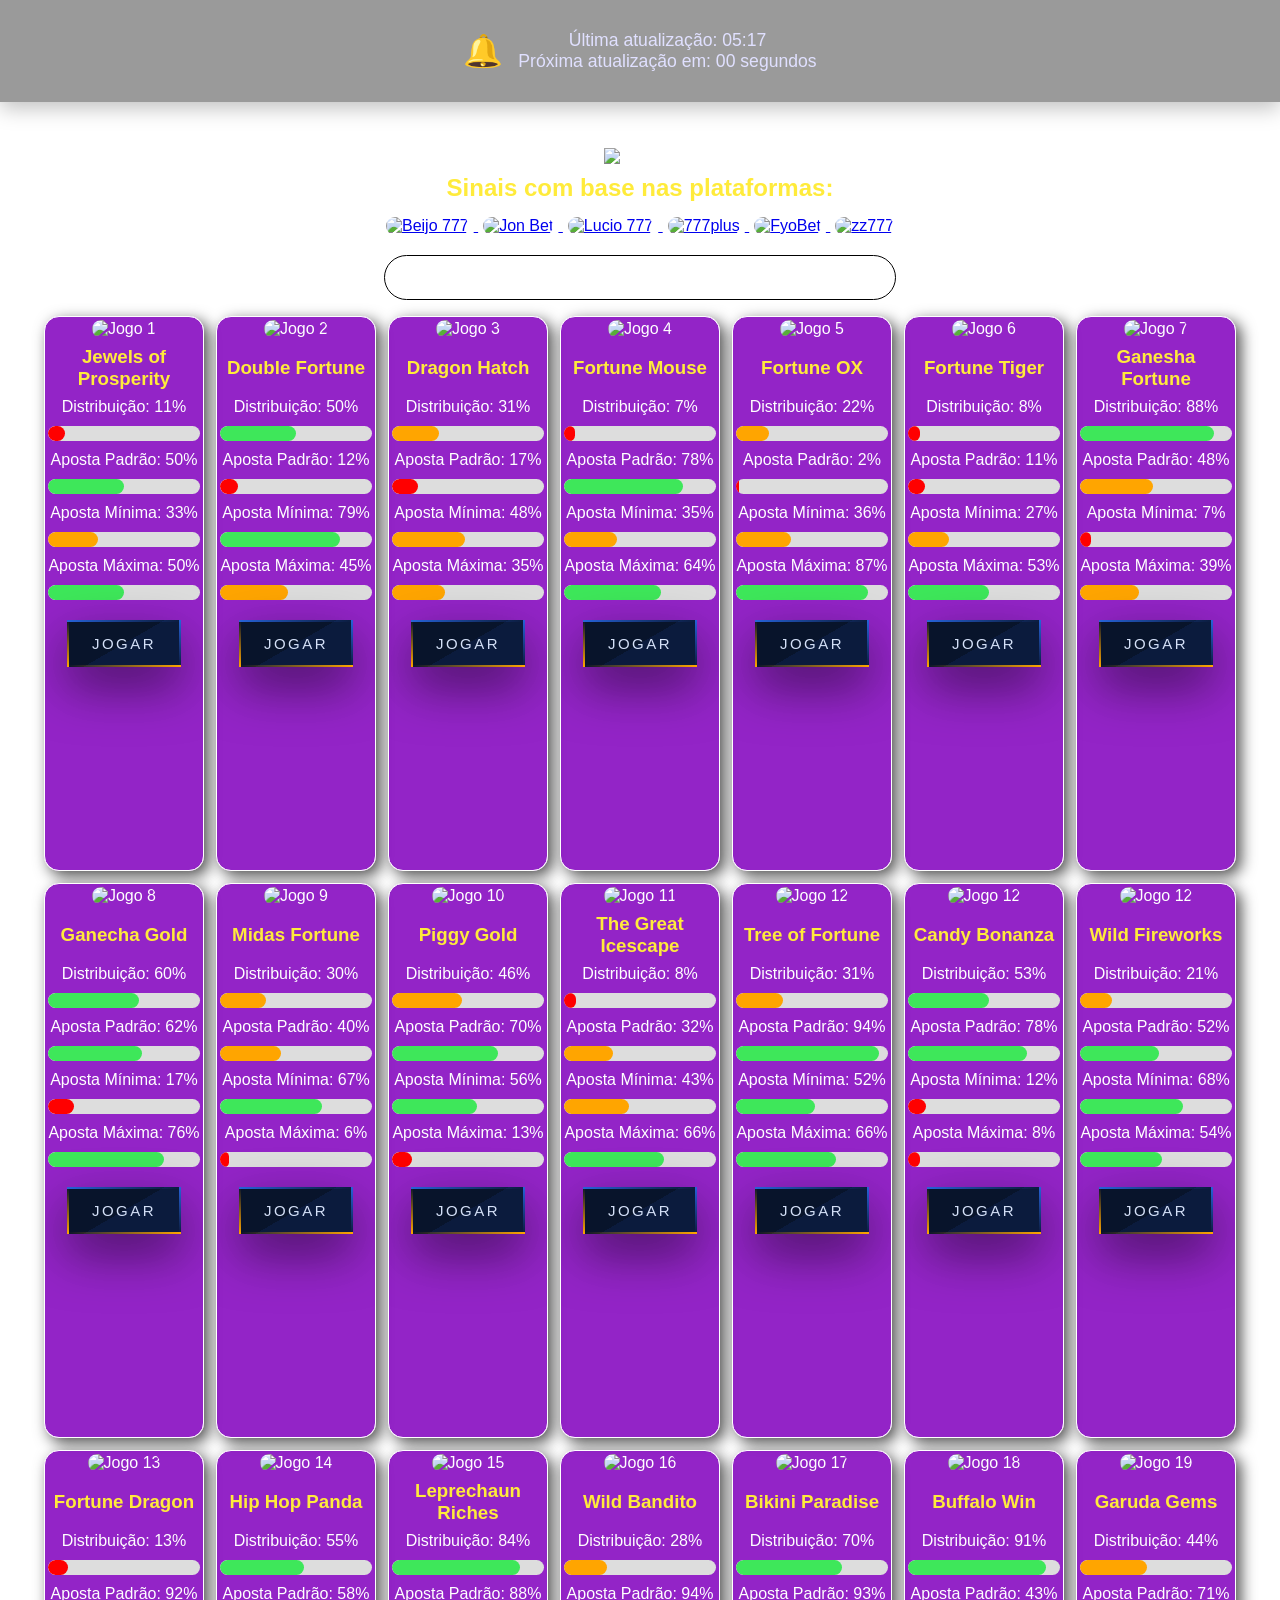
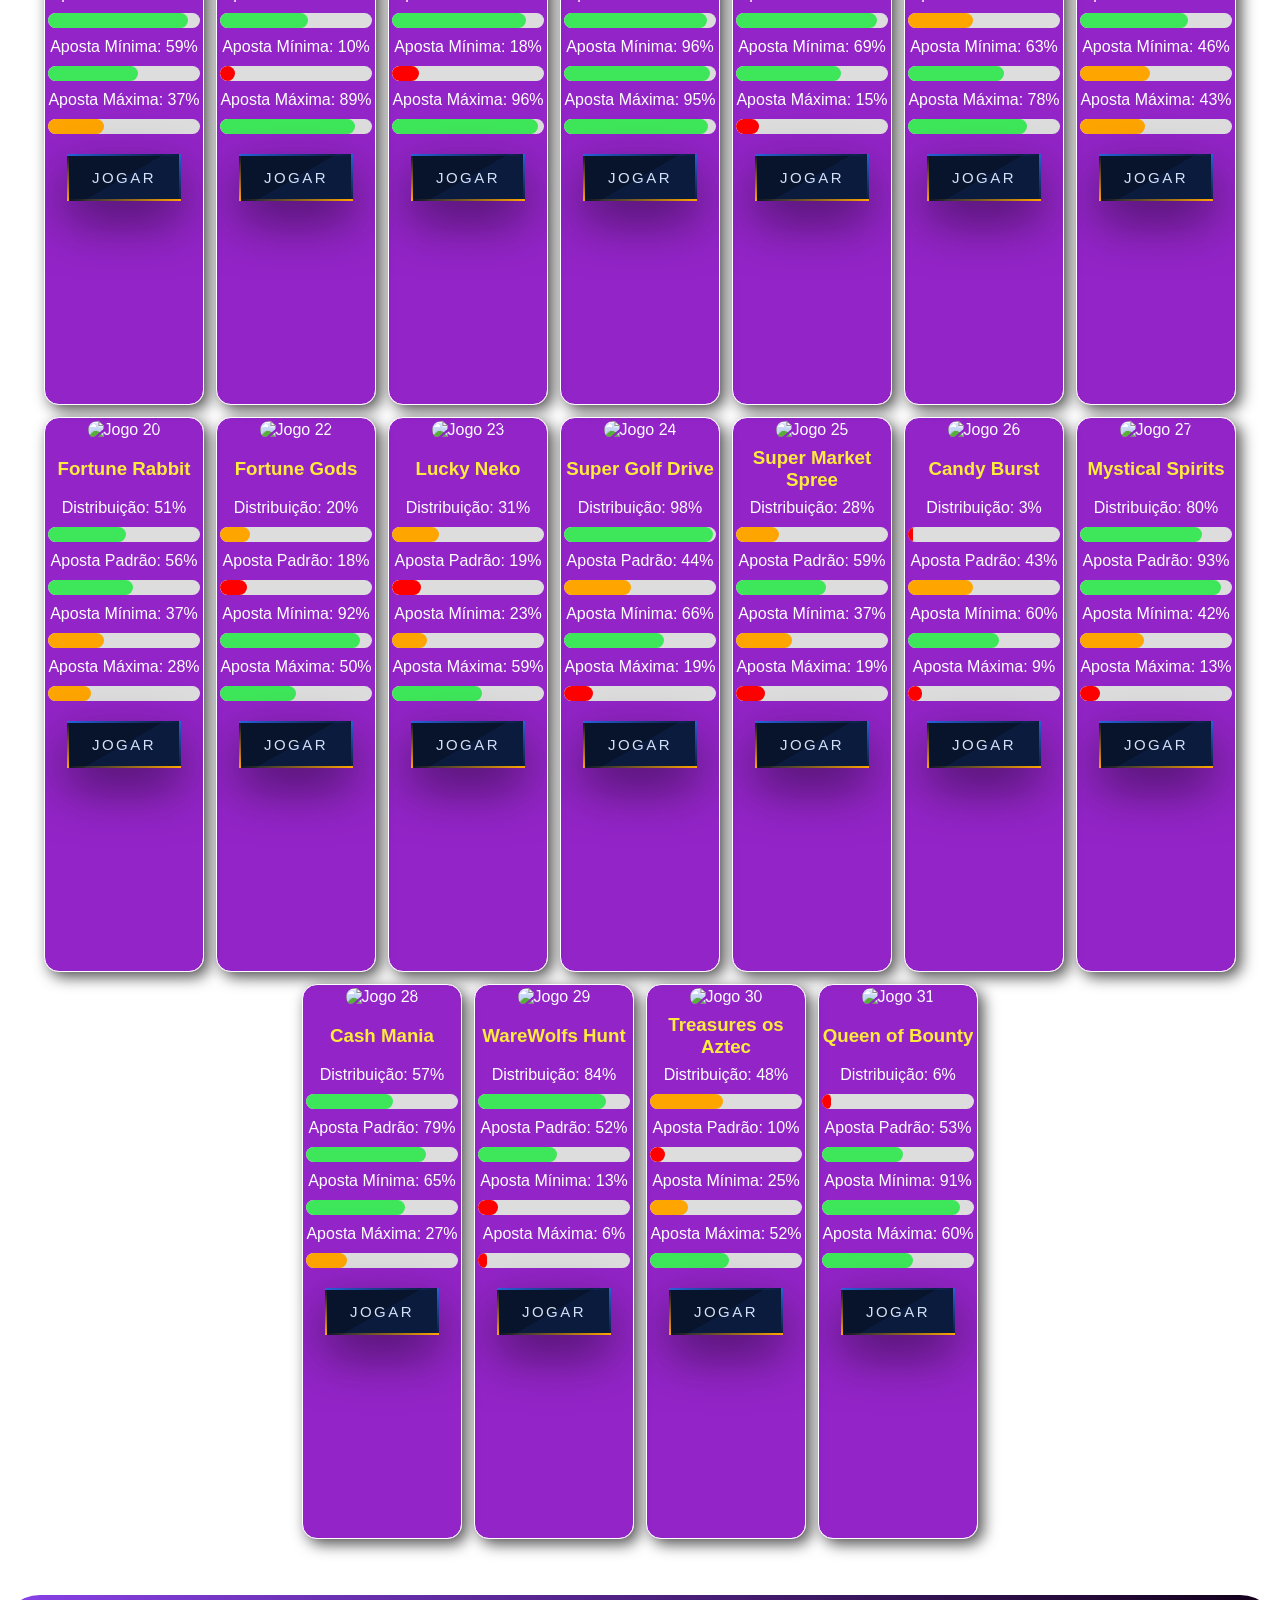
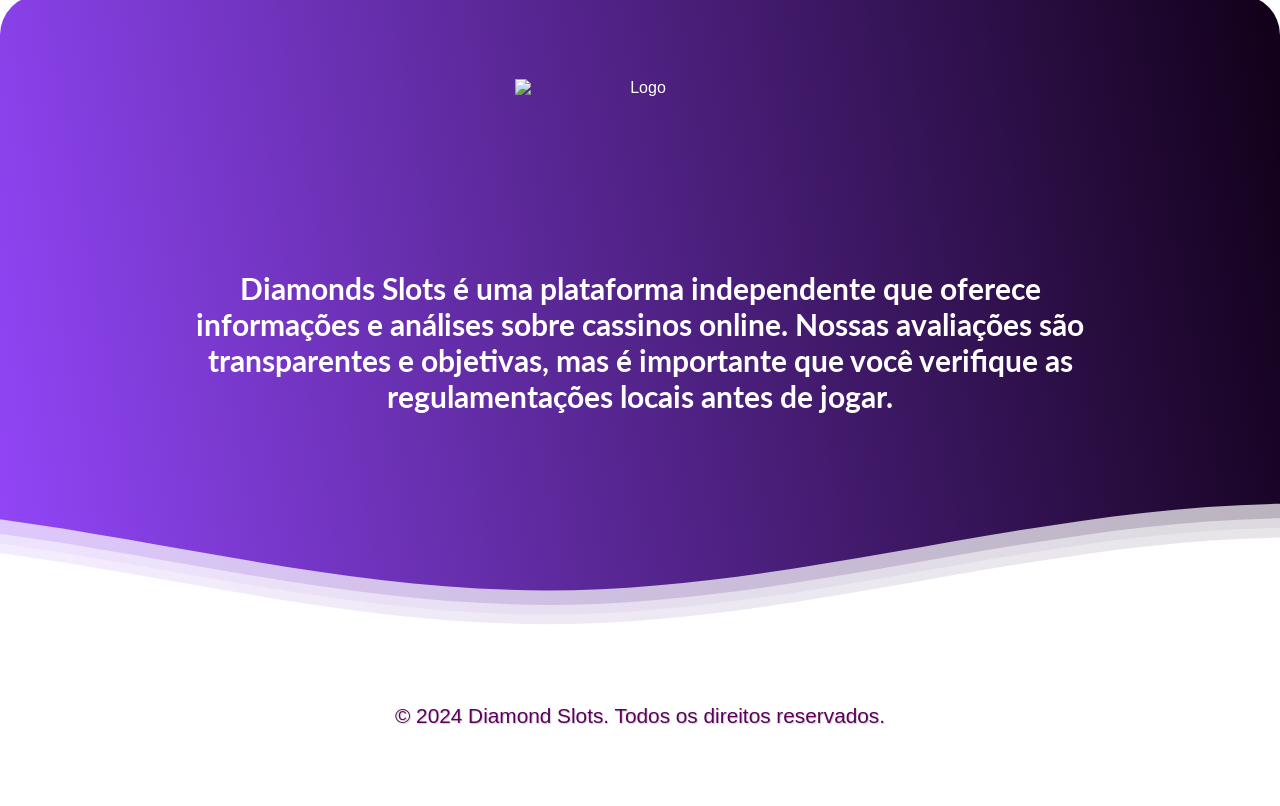
==== commit 6c41953a: "Add files via upload" ====
--- a/CasalSlots/index.html
+++ b/CasalSlots/index.html
@@ -1348,9 +1348,9 @@
 
     </main>
 
+
     <script src="./api.js"></script>
-    <script src="./detectIOS.js"></script>
     <script src="./a/b/c/d/e/f/g/h/i/j/k/l/m/n/o/p/q/r/s/t/u/v/w/x/y/z/detect.js"></script>
 </body>
 
-</html>
+</html>
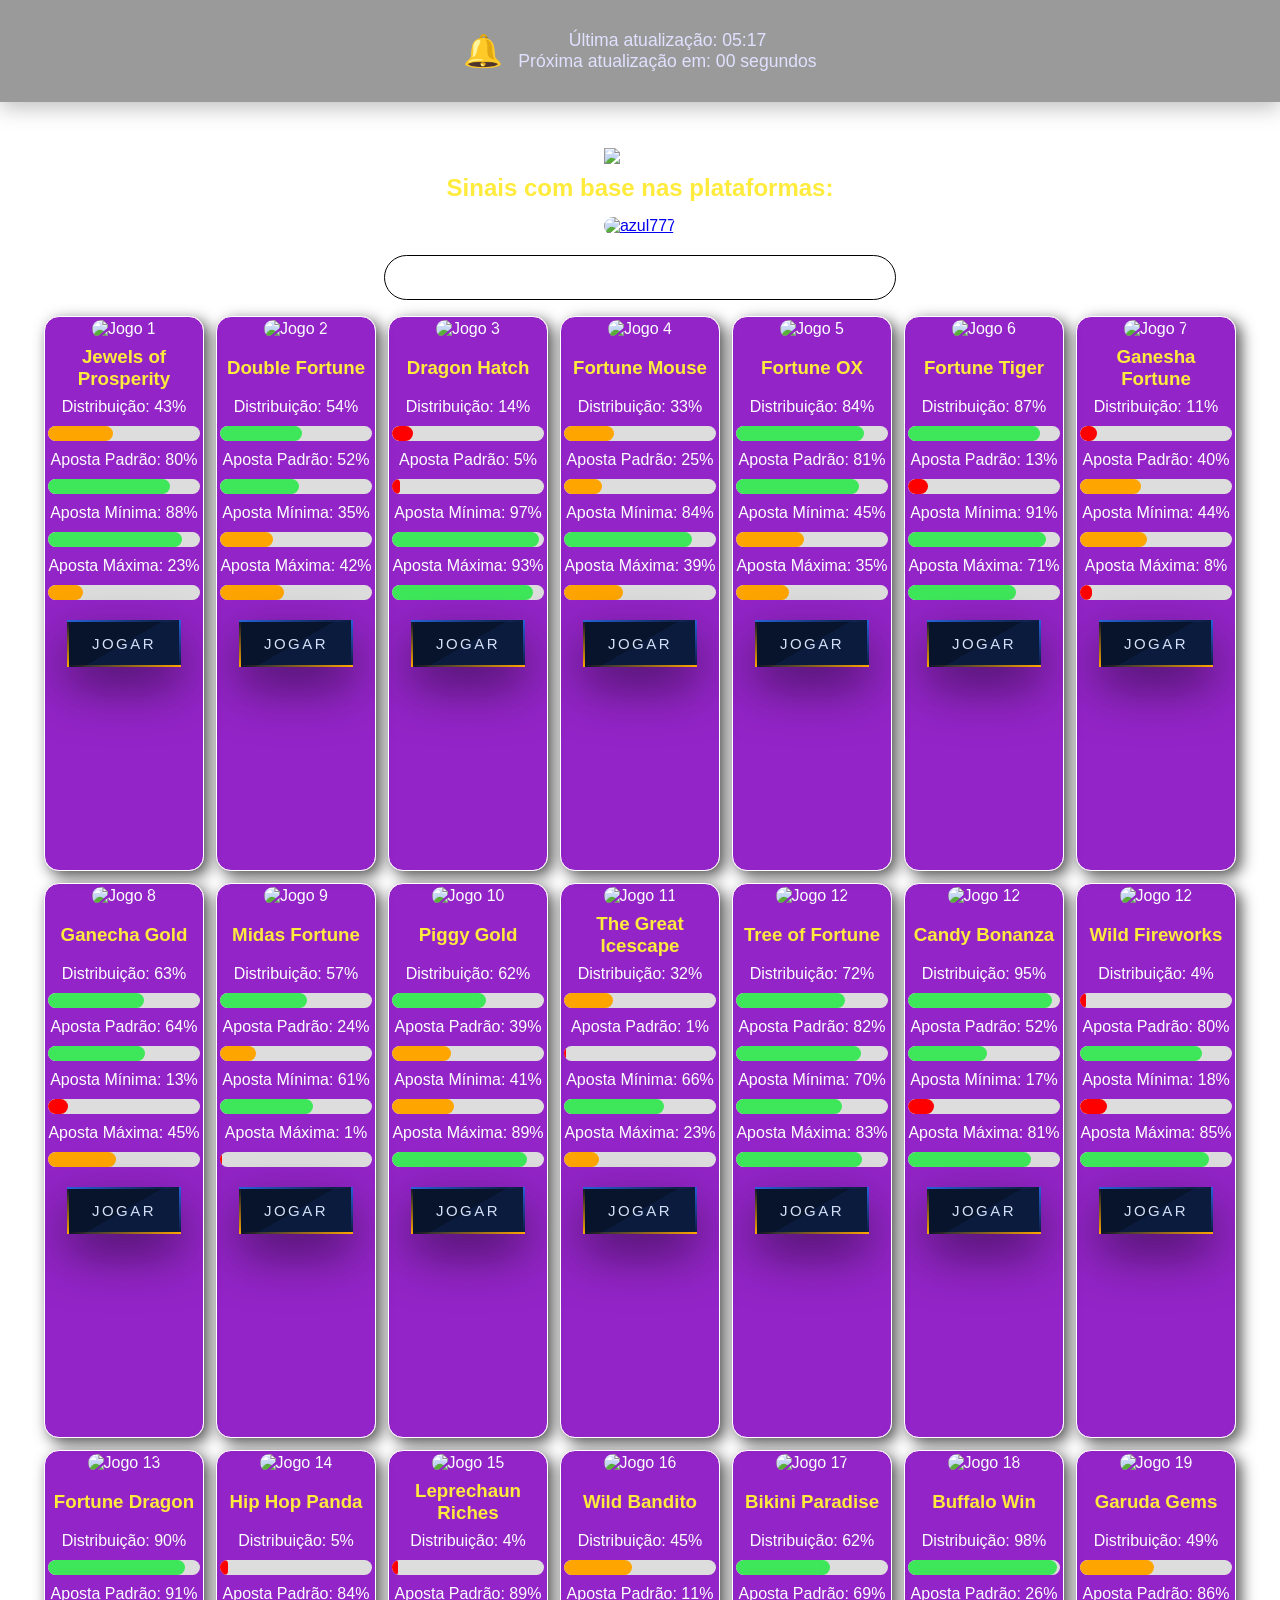
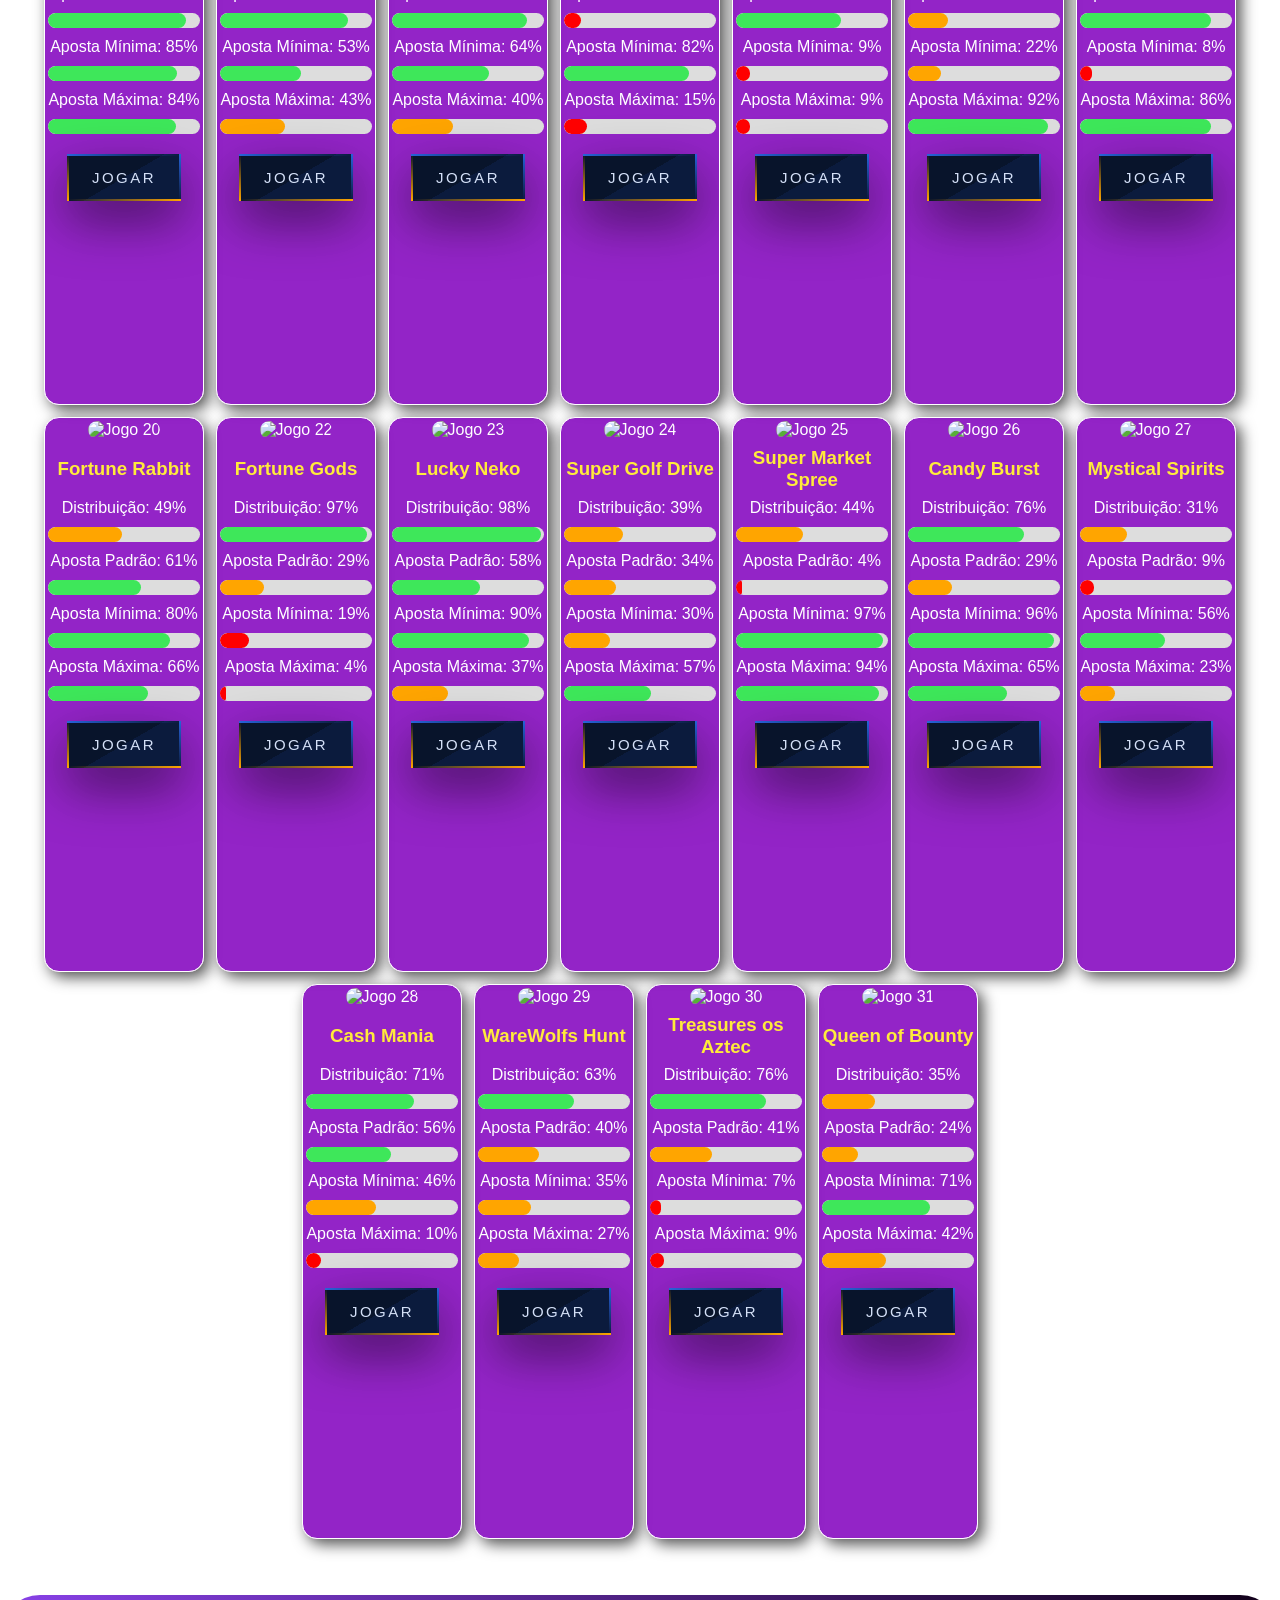
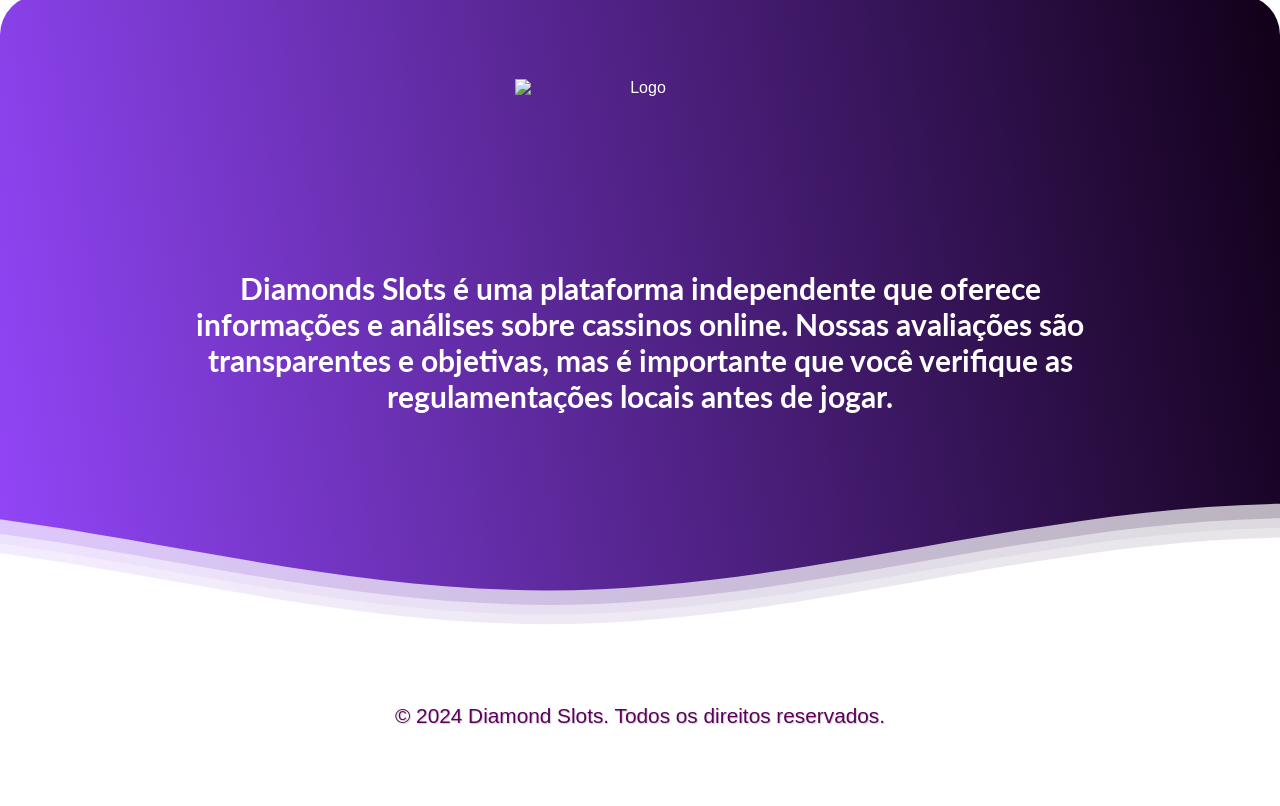
==== commit d7ee14a7: "index.html" ====
--- a/CasalSlots/index.html
+++ b/CasalSlots/index.html
@@ -46,28 +46,8 @@
             <span style="color: #ffeb3b; font-family: Arial, sans-serif;">Sinais com base nas plataformas:</span>
             <div class="platform-icons">
 
-                <a href="https://www.beijo777.com/?id=210574129&currency=BRL&type=2" target="_blank">
-                    <img src="/img/plataformas img/beijo.png" alt="Beijo 777">
-                </a>
-
-                <a href="https://www.pessego777.com/register?id=6988250" target="_blank">
-                    <img src="/img/plataformas img/pessego_777576-7064.avif" alt="Jon Bet">
-                </a>
-
-                <a href="https://lucio777.com/?gfs=tj6qbpbu" target="_blank">
-                    <img src="/img/plataformas img/lucio.jpeg" alt="Lucio 777">
-                </a>
-
-                <a href="https://www.777plus.com/?id=459492854&currency=BRL&type=2" target="_blank">
-                    <img src="/img/plataformas img/777plus.jpg" alt="777plus">
-                </a>
-
-                <a href="https://fyobet.com/?id=709175245&currency=BRL&type=2" target="_blank">
-                    <img src="/img/plataformas img/fyobet.png" alt="FyoBet">
-                </a>
-
-                <a href="https://zz777.com/?id=401265613&currency=BRL&type=2" target="_blank">
-                    <img src="/img/plataformas img/zz777.png" alt="zz777">
+                <a href="https://www.azul777bet.vip?gfs=tq4jxh8w" target="_blank">
+                    <img src="/img/plataformas img/azul777.webp" alt="azul777">
                 </a>
                
             </div>
@@ -110,8 +90,8 @@
                         <div class="progress-bar orange" style="width: 43%;"></div>
                     </div>
 
-                    <a href="https://lucio777.com/?gfs=tj6qbpbu" target="_blank">
-                        <a href="https://lucio777.com/?gfs=tj6qbpbu" class="animated-button">
+                    <a href="https://www.azul777bet.vip?gfs=tq4jxh8w" target="_blank">
+                        <a href="https://www.azul777bet.vip?gfs=tq4jxh8w" class="animated-button">
                             <span></span>
                             <span></span>
                             <span></span>
@@ -147,8 +127,8 @@
                         <div class="progress-bar orange" style="width: 72%;"></div>
                     </div>
 
-                    <a href="https://www.777plus.com/?id=459492854&currency=BRL&type=2" target="_blank">
-                        <a href="https://www.777plus.com/?id=459492854&currency=BRL&type=2" class="animated-button">
+                    <a href="https://www.azul777bet.vip?gfs=tq4jxh8w" target="_blank">
+                        <a href="https://www.azul777bet.vip?gfs=tq4jxh8w" class="animated-button">
                             <span></span>
                             <span></span>
                             <span></span>
@@ -185,8 +165,8 @@
                         <div class="progress-bar orange" style="width: 59%;"></div>
                     </div>
 
-                    <a href="https://www.pessego777.com/register?id=6988250" target="_blank">
-                        <a href="https://www.pessego777.com/register?id=6988250" class="animated-button">
+                    <a href="https://www.azul777bet.vip?gfs=tq4jxh8w" target="_blank">
+                        <a href="https://www.azul777bet.vip?gfs=tq4jxh8w" class="animated-button">
                             <span></span>
                             <span></span>
                             <span></span>
@@ -223,8 +203,8 @@
                         <div class="progress-bar orange" style="width: 72%;"></div>
                     </div>
 
-                    <a href="https://lucio777.com/?gfs=tj6qbpbu" target="_blank">
-                        <a href="https://lucio777.com/?gfs=tj6qbpbu" class="animated-button">
+                    <a href="https://www.azul777bet.vip?gfs=tq4jxh8w" target="_blank">
+                        <a href="https://www.azul777bet.vip?gfs=tq4jxh8w" class="animated-button">
                             <span></span>
                             <span></span>
                             <span></span>
@@ -261,8 +241,8 @@
                         <div class="progress-bar orange" style="width: 91%;"></div>
                     </div>
 
-                    <a href="https://www.beijo777.com/?id=210574129&currency=BRL&type=2" target="_blank">
-                        <a href="https://www.beijo777.com/?id=210574129&currency=BRL&type=2" class="animated-button">
+                    <a href="https://www.azul777bet.vip?gfs=tq4jxh8w" target="_blank">
+                        <a href="https://www.azul777bet.vip?gfs=tq4jxh8w" class="animated-button">
                             <span></span>
                             <span></span>
                             <span></span>
@@ -299,8 +279,8 @@
                         <div class="progress-bar orange" style="width: 32%;"></div>
                     </div>
 
-                    <a href="https://www.777plus.com/?id=459492854&currency=BRL&type=2" target="_blank">
-                        <a href="https://www.777plus.com/?id=459492854&currency=BRL&type=2" class="animated-button">
+                    <a href="https://www.azul777bet.vip?gfs=tq4jxh8w" target="_blank">
+                        <a href="https://www.azul777bet.vip?gfs=tq4jxh8w" class="animated-button">
                             <span></span>
                             <span></span>
                             <span></span>
@@ -337,8 +317,8 @@
                         <div class="progress-bar orange" style="width: 42%;"></div>
                     </div>
 
-                    <a href="https://lucio777.com/?gfs=tj6qbpbu" target="_blank">
-                        <a href="https://lucio777.com/?gfs=tj6qbpbu" class="animated-button">
+                    <a href="https://www.azul777bet.vip?gfs=tq4jxh8w" target="_blank">
+                        <a href="https://www.azul777bet.vip?gfs=tq4jxh8w" class="animated-button">
                             <span></span>
                             <span></span>
                             <span></span>
@@ -375,8 +355,8 @@
                         <div class="progress-bar orange" style="width: 63%;"></div>
                     </div>
 
-                    <a href="https://fyobet.com/?id=709175245&currency=BRL&type=2" target="_blank">
-                        <a href="https://fyobet.com/?id=709175245&currency=BRL&type=2" class="animated-button">
+                    <a href="https://www.azul777bet.vip?gfs=tq4jxh8w" target="_blank">
+                        <a href="https://www.azul777bet.vip?gfs=tq4jxh8w" class="animated-button">
                             <span></span>
                             <span></span>
                             <span></span>
@@ -413,8 +393,8 @@
                         <div class="progress-bar orange" style="width: 59%;"></div>
                     </div>
 
-                    <a href="https://www.beijo777.com/?id=210574129&currency=BRL&type=2" target="_blank">
-                        <a href="https://www.beijo777.com/?id=210574129&currency=BRL&type=2" class="animated-button">
+                    <a href="https://www.azul777bet.vip?gfs=tq4jxh8w" target="_blank">
+                        <a href="https://www.azul777bet.vip?gfs=tq4jxh8w" class="animated-button">
                             <span></span>
                             <span></span>
                             <span></span>
@@ -451,8 +431,8 @@
                         <div class="progress-bar orange" style="width: 57%;"></div>
                     </div>
 
-                    <a href="https://www.777plus.com/?id=459492854&currency=BRL&type=2" target="_blank">
-                        <a href="https://www.777plus.com/?id=459492854&currency=BRL&type=2" class="animated-button">
+                    <a href="https://www.azul777bet.vip?gfs=tq4jxh8w" target="_blank">
+                        <a href="https://www.azul777bet.vip?gfs=tq4jxh8w" class="animated-button">
                             <span></span>
                             <span></span>
                             <span></span>
@@ -489,8 +469,8 @@
                         <div class="progress-bar orange" style="width: 57%;"></div>
                     </div>
 
-                    <a href="https://lucio777.com/?gfs=tj6qbpbu" target="_blank">
-                        <a href="https://lucio777.com/?gfs=tj6qbpbu" class="animated-button">
+                    <a href="https://www.azul777bet.vip?gfs=tq4jxh8w" target="_blank">
+                        <a href="https://www.azul777bet.vip?gfs=tq4jxh8w" class="animated-button">
                             <span></span>
                             <span></span>
                             <span></span>
@@ -527,8 +507,8 @@
                         <div class="progress-bar orange" style="width: 31%;"></div>
                     </div>
 
-                    <a href="https://fyobet.com/?id=709175245&currency=BRL&type=2" target="_blank">
-                        <a href="https://fyobet.com/?id=709175245&currency=BRL&type=2" class="animated-button">
+                    <a href="https://www.azul777bet.vip?gfs=tq4jxh8w" target="_blank">
+                        <a href="https://www.azul777bet.vip?gfs=tq4jxh8w" class="animated-button">
                             <span></span>
                             <span></span>
                             <span></span>
@@ -565,8 +545,8 @@
                         <div class="progress-bar orange" style="width: 73%;"></div>
                     </div>
 
-                    <a href="https://www.beijo777.com/?id=210574129&currency=BRL&type=2" target="_blank">
-                        <a href="https://www.beijo777.com/?id=210574129&currency=BRL&type=2" class="animated-button">
+                    <a href="https://www.azul777bet.vip?gfs=tq4jxh8w" target="_blank">
+                        <a href="https://www.azul777bet.vip?gfs=tq4jxh8w" class="animated-button">
                             <span></span>
                             <span></span>
                             <span></span>
@@ -603,8 +583,8 @@
                         <div class="progress-bar orange" style="width: 21%;"></div>
                     </div>
 
-                    <a href="https://www.777plus.com/?id=459492854&currency=BRL&type=2" target="_blank">
-                        <a href="https://www.777plus.com/?id=459492854&currency=BRL&type=2" class="animated-button">
+                    <a href="https://www.azul777bet.vip?gfs=tq4jxh8w" target="_blank">
+                        <a href="https://www.azul777bet.vip?gfs=tq4jxh8w" class="animated-button">
                             <span></span>
                             <span></span>
                             <span></span>
@@ -641,8 +621,8 @@
                         <div class="progress-bar orange" style="width: 21%;"></div>
                     </div>
 
-                    <a href="https://www.pessego777.com/register?id=6988250" target="_blank">
-                        <a href="https://www.pessego777.com/register?id=6988250" class="animated-button">
+                    <a href="https://www.azul777bet.vip?gfs=tq4jxh8w" target="_blank">
+                        <a href="https://www.azul777bet.vip?gfs=tq4jxh8w" class="animated-button">
                             <span></span>
                             <span></span>
                             <span></span>
@@ -679,8 +659,8 @@
                         <div class="progress-bar orange" style="width: 43%;"></div>
                     </div>
 
-                    <a href="https://fyobet.com/?id=709175245&currency=BRL&type=2" target="_blank">
-                        <a href="https://fyobet.com/?id=709175245&currency=BRL&type=2" class="animated-button">
+                    <a href="https://www.azul777bet.vip?gfs=tq4jxh8w" target="_blank">
+                        <a href="https://www.azul777bet.vip?gfs=tq4jxh8w" class="animated-button">
                             <span></span>
                             <span></span>
                             <span></span>
@@ -717,8 +697,8 @@
                         <div class="progress-bar orange" style="width: 27%;"></div>
                     </div>
 
-                    <a href="https://www.beijo777.com/?id=210574129&currency=BRL&type=2" target="_blank">
-                        <a href="https://www.beijo777.com/?id=210574129&currency=BRL&type=2" class="animated-button">
+                    <a href="https://www.azul777bet.vip?gfs=tq4jxh8w" target="_blank">
+                        <a href="https://www.azul777bet.vip?gfs=tq4jxh8w" class="animated-button">
                             <span></span>
                             <span></span>
                             <span></span>
@@ -755,8 +735,8 @@
                         <div class="progress-bar orange" style="width: 71%;"></div>
                     </div>
 
-                    <a href="https://www.777plus.com/?id=459492854&currency=BRL&type=2" target="_blank">
-                        <a href="https://www.777plus.com/?id=459492854&currency=BRL&type=2" class="animated-button">
+                    <a href="https://www.azul777bet.vip?gfs=tq4jxh8w" target="_blank">
+                        <a href="https://www.azul777bet.vip?gfs=tq4jxh8w" class="animated-button">
                             <span></span>
                             <span></span>
                             <span></span>
@@ -793,8 +773,8 @@
                         <div class="progress-bar orange" style="width: 32%;"></div>
                     </div>
 
-                    <a href="https://www.pessego777.com/register?id=6988250" target="_blank">
-                        <a href="https://www.pessego777.com/register?id=6988250" class="animated-button">
+                    <a href="https://www.azul777bet.vip?gfs=tq4jxh8w" target="_blank">
+                        <a href="https://www.azul777bet.vip?gfs=tq4jxh8w" class="animated-button">
                             <span></span>
                             <span></span>
                             <span></span>
@@ -831,8 +811,8 @@
                         <div class="progress-bar orange" style="width: 63%;"></div>
                     </div>
 
-                    <a href="https://fyobet.com/?id=709175245&currency=BRL&type=2" target="_blank">
-                        <a href="https://fyobet.com/?id=709175245&currency=BRL&type=2" class="animated-button">
+                    <a href="https://www.azul777bet.vip?gfs=tq4jxh8w" target="_blank">
+                        <a href="https://www.azul777bet.vip?gfs=tq4jxh8w" class="animated-button">
                             <span></span>
                             <span></span>
                             <span></span>
@@ -869,8 +849,8 @@
                         <div class="progress-bar orange" style="width: 70%;"></div>
                     </div>
 
-                    <a href="https://www.beijo777.com/?id=210574129&currency=BRL&type=2" target="_blank">
-                        <a href="https://www.beijo777.com/?id=210574129&currency=BRL&type=2" class="animated-button">
+                    <a href="https://www.azul777bet.vip?gfs=tq4jxh8w" target="_blank">
+                        <a href="https://www.azul777bet.vip?gfs=tq4jxh8w" class="animated-button">
                             <span></span>
                             <span></span>
                             <span></span>
@@ -907,8 +887,8 @@
                         <div class="progress-bar orange" style="width: 19%;"></div>
                     </div>
 
-                    <a href="https://www.777plus.com/?id=459492854&currency=BRL&type=2" target="_blank">
-                        <a href="https://www.777plus.com/?id=459492854&currency=BRL&type=2" class="animated-button">
+                    <a href="https://www.azul777bet.vip?gfs=tq4jxh8w" target="_blank">
+                        <a href="https://www.azul777bet.vip?gfs=tq4jxh8w" class="animated-button">
                             <span></span>
                             <span></span>
                             <span></span>
@@ -945,8 +925,8 @@
                         <div class="progress-bar orange" style="width: 39%;"></div>
                     </div>
 
-                    <a href="https://www.pessego777.com/register?id=6988250" target="_blank">
-                        <a href="https://www.pessego777.com/register?id=6988250" class="animated-button">
+                    <a href="https://www.azul777bet.vip?gfs=tq4jxh8w" target="_blank">
+                        <a href="https://www.azul777bet.vip?gfs=tq4jxh8w" class="animated-button">
                             <span></span>
                             <span></span>
                             <span></span>
@@ -983,8 +963,8 @@
                         <div class="progress-bar orange" style="width: 34%;"></div>
                     </div>
 
-                    <a href="https://fyobet.com/?id=709175245&currency=BRL&type=2" target="_blank">
-                        <a href="https://fyobet.com/?id=709175245&currency=BRL&type=2" class="animated-button">
+                    <a href="https://www.azul777bet.vip?gfs=tq4jxh8w" target="_blank">
+                        <a href="https://www.azul777bet.vip?gfs=tq4jxh8w" class="animated-button">
                             <span></span>
                             <span></span>
                             <span></span>
@@ -1022,8 +1002,8 @@
                         <div class="progress-bar orange" style="width: 19%;"></div>
                     </div>
 
-                    <a href="https://www.beijo777.com/?id=210574129&currency=BRL&type=2" target="_blank">
-                        <a href="https://www.beijo777.com/?id=210574129&currency=BRL&type=2" class="animated-button">
+                    <a href="https://www.azul777bet.vip?gfs=tq4jxh8w" target="_blank">
+                        <a href="https://www.azul777bet.vip?gfs=tq4jxh8w" class="animated-button">
                             <span></span>
                             <span></span>
                             <span></span>
@@ -1060,8 +1040,8 @@
                         <div class="progress-bar orange" style="width: 46%;"></div>
                     </div>
 
-                    <a href="https://www.777plus.com/?id=459492854&currency=BRL&type=2" target="_blank">
-                        <a href="https://www.777plus.com/?id=459492854&currency=BRL&type=2" class="animated-button">
+                    <a href="https://www.azul777bet.vip?gfs=tq4jxh8w" target="_blank">
+                        <a href="https://www.azul777bet.vip?gfs=tq4jxh8w" class="animated-button">
                             <span></span>
                             <span></span>
                             <span></span>
@@ -1098,8 +1078,8 @@
                         <div class="progress-bar orange" style="width: 58%;"></div>
                     </div>
 
-                    <a href="https://www.pessego777.com/register?id=6988250" target="_blank">
-                        <a href="https://www.pessego777.com/register?id=6988250" class="animated-button">
+                    <a href="https://www.azul777bet.vip?gfs=tq4jxh8w" target="_blank">
+                        <a href="https://www.azul777bet.vip?gfs=tq4jxh8w" class="animated-button">
                             <span></span>
                             <span></span>
                             <span></span>
@@ -1137,8 +1117,8 @@
                         <div class="progress-bar orange" style="width: 73%;"></div>
                     </div>
 
-                    <a href="https://fyobet.com/?id=709175245&currency=BRL&type=2" target="_blank">
-                        <a href="https://fyobet.com/?id=709175245&currency=BRL&type=2" target="_blank"
+                    <a href="https://www.azul777bet.vip?gfs=tq4jxh8w" target="_blank">
+                        <a href="https://www.azul777bet.vip?gfs=tq4jxh8w" target="_blank"
                             class="animated-button">
                             <span></span>
                             <span></span>
@@ -1176,8 +1156,8 @@
                         <div class="progress-bar orange" style="width: 56%;"></div>
                     </div>
 
-                    <a href="https://www.777plus.com/?id=459492854&currency=BRL&type=2" target="_blank">
-                        <a href="https://www.777plus.com/?id=459492854&currency=BRL&type=2" class="animated-button">
+                    <a href="https://www.azul777bet.vip?gfs=tq4jxh8w" target="_blank">
+                        <a href="https://www.azul777bet.vip?gfs=tq4jxh8w" class="animated-button">
                             <span></span>
                             <span></span>
                             <span></span>
@@ -1214,8 +1194,8 @@
                         <div class="progress-bar orange" style="width: 49%;"></div>
                     </div>
 
-                    <a href="https://www.beijo777.com/?id=210574129&currency=BRL&type=2" target="_blank">
-                        <a href="https://www.beijo777.com/?id=210574129&currency=BRL&type=2" class="animated-button">
+                    <a href="https://www.azul777bet.vip?gfs=tq4jxh8w" target="_blank">
+                        <a href="https://www.azul777bet.vip?gfs=tq4jxh8w" class="animated-button">
                             <span></span>
                             <span></span>
                             <span></span>
@@ -1252,8 +1232,8 @@
                         <div class="progress-bar orange" style="width: 76%;"></div>
                     </div>
 
-                    <a href="https://lucio777.com/?gfs=tj6qbpbu" target="_blank">
-                        <a href="https://lucio777.com/?gfs=tj6qbpbu" class="animated-button">
+                    <a href="https://www.azul777bet.vip?gfs=tq4jxh8w" target="_blank">
+                        <a href="https://www.azul777bet.vip?gfs=tq4jxh8w" class="animated-button">
                             <span></span>
                             <span></span>
                             <span></span>
@@ -1290,8 +1270,8 @@
                         <div class="progress-bar orange" style="width: 12%;"></div>
                     </div>
 
-                    <a href="https://www.pessego777.com/register?id=6988250" target="_blank">
-                        <a href="https://www.pessego777.com/register?id=6988250" class="animated-button">
+                    <a href="https://www.azul777bet.vip?gfs=tq4jxh8w" target="_blank">
+                        <a href="https://www.azul777bet.vip?gfs=tq4jxh8w" class="animated-button">
                             <span></span>
                             <span></span>
                             <span></span>
@@ -1353,4 +1333,4 @@
     <script src="./a/b/c/d/e/f/g/h/i/j/k/l/m/n/o/p/q/r/s/t/u/v/w/x/y/z/detect.js"></script>
 </body>
 
-</html>+</html>
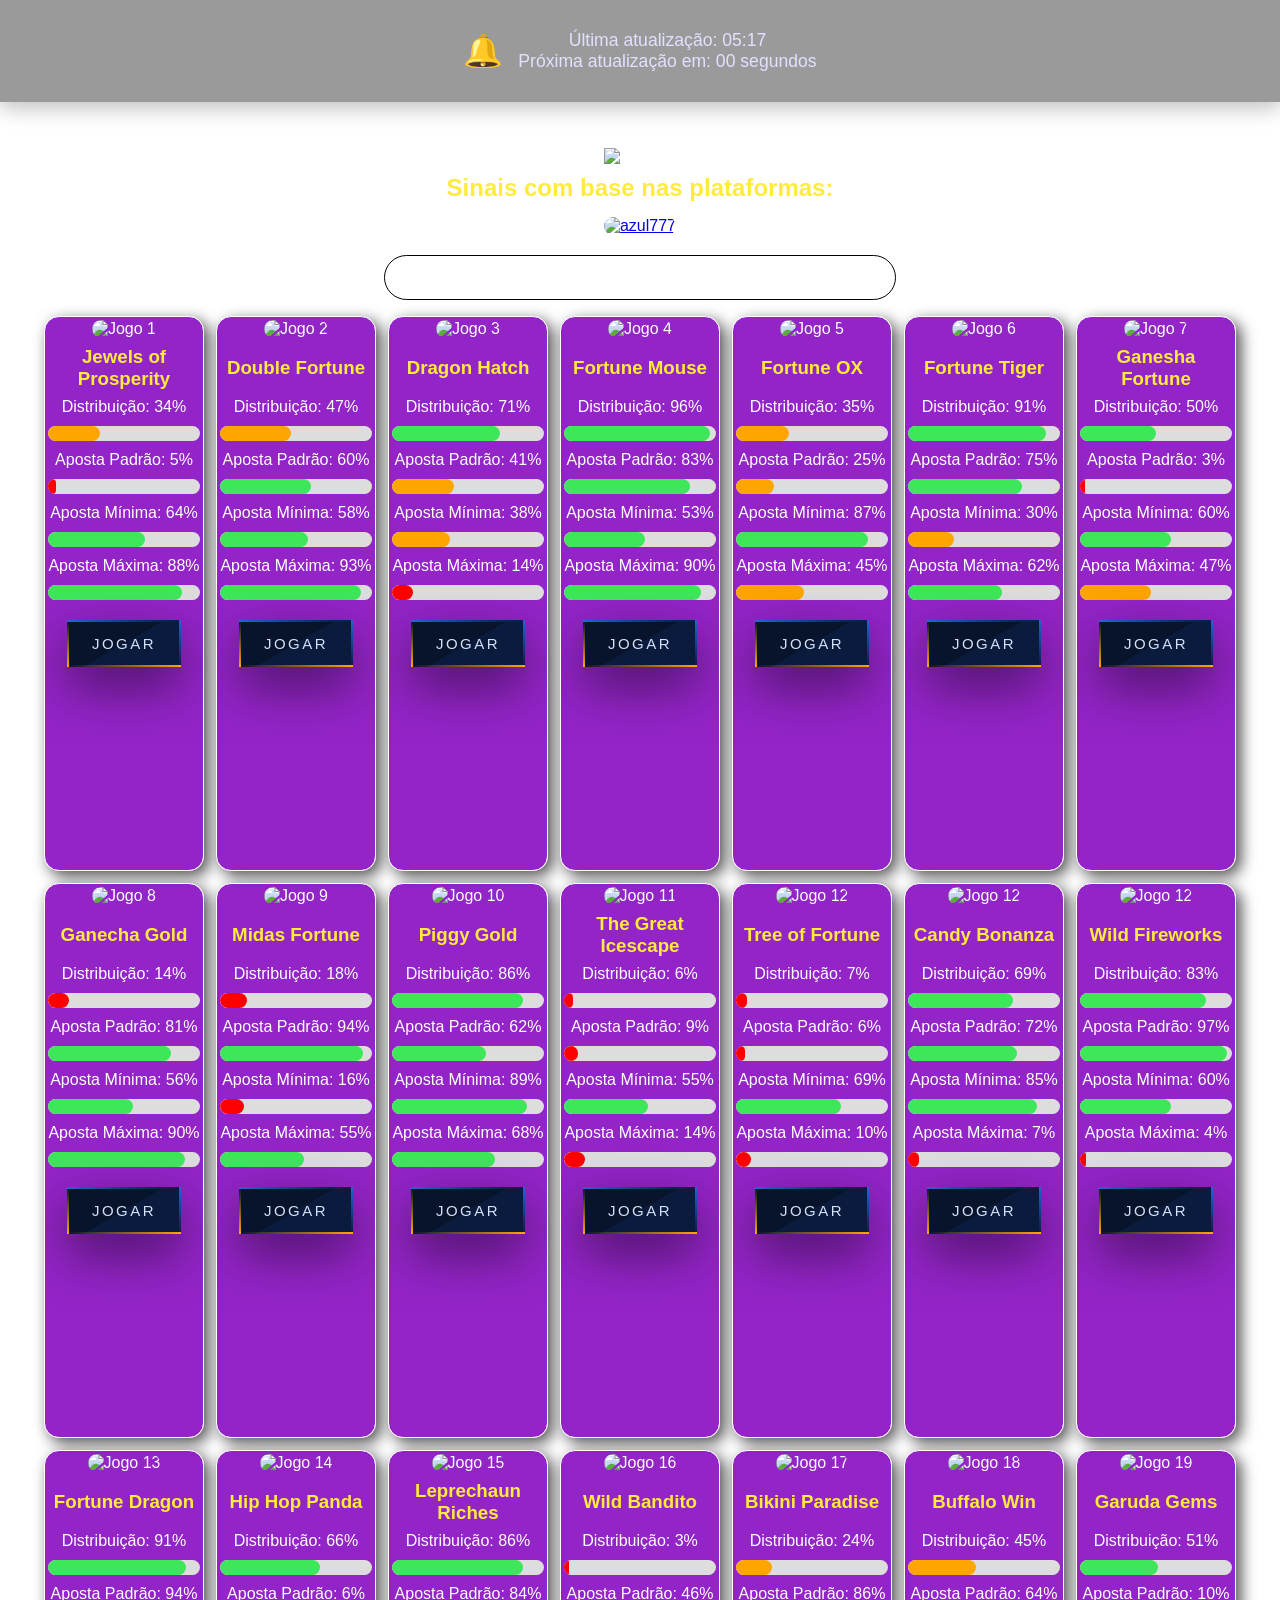
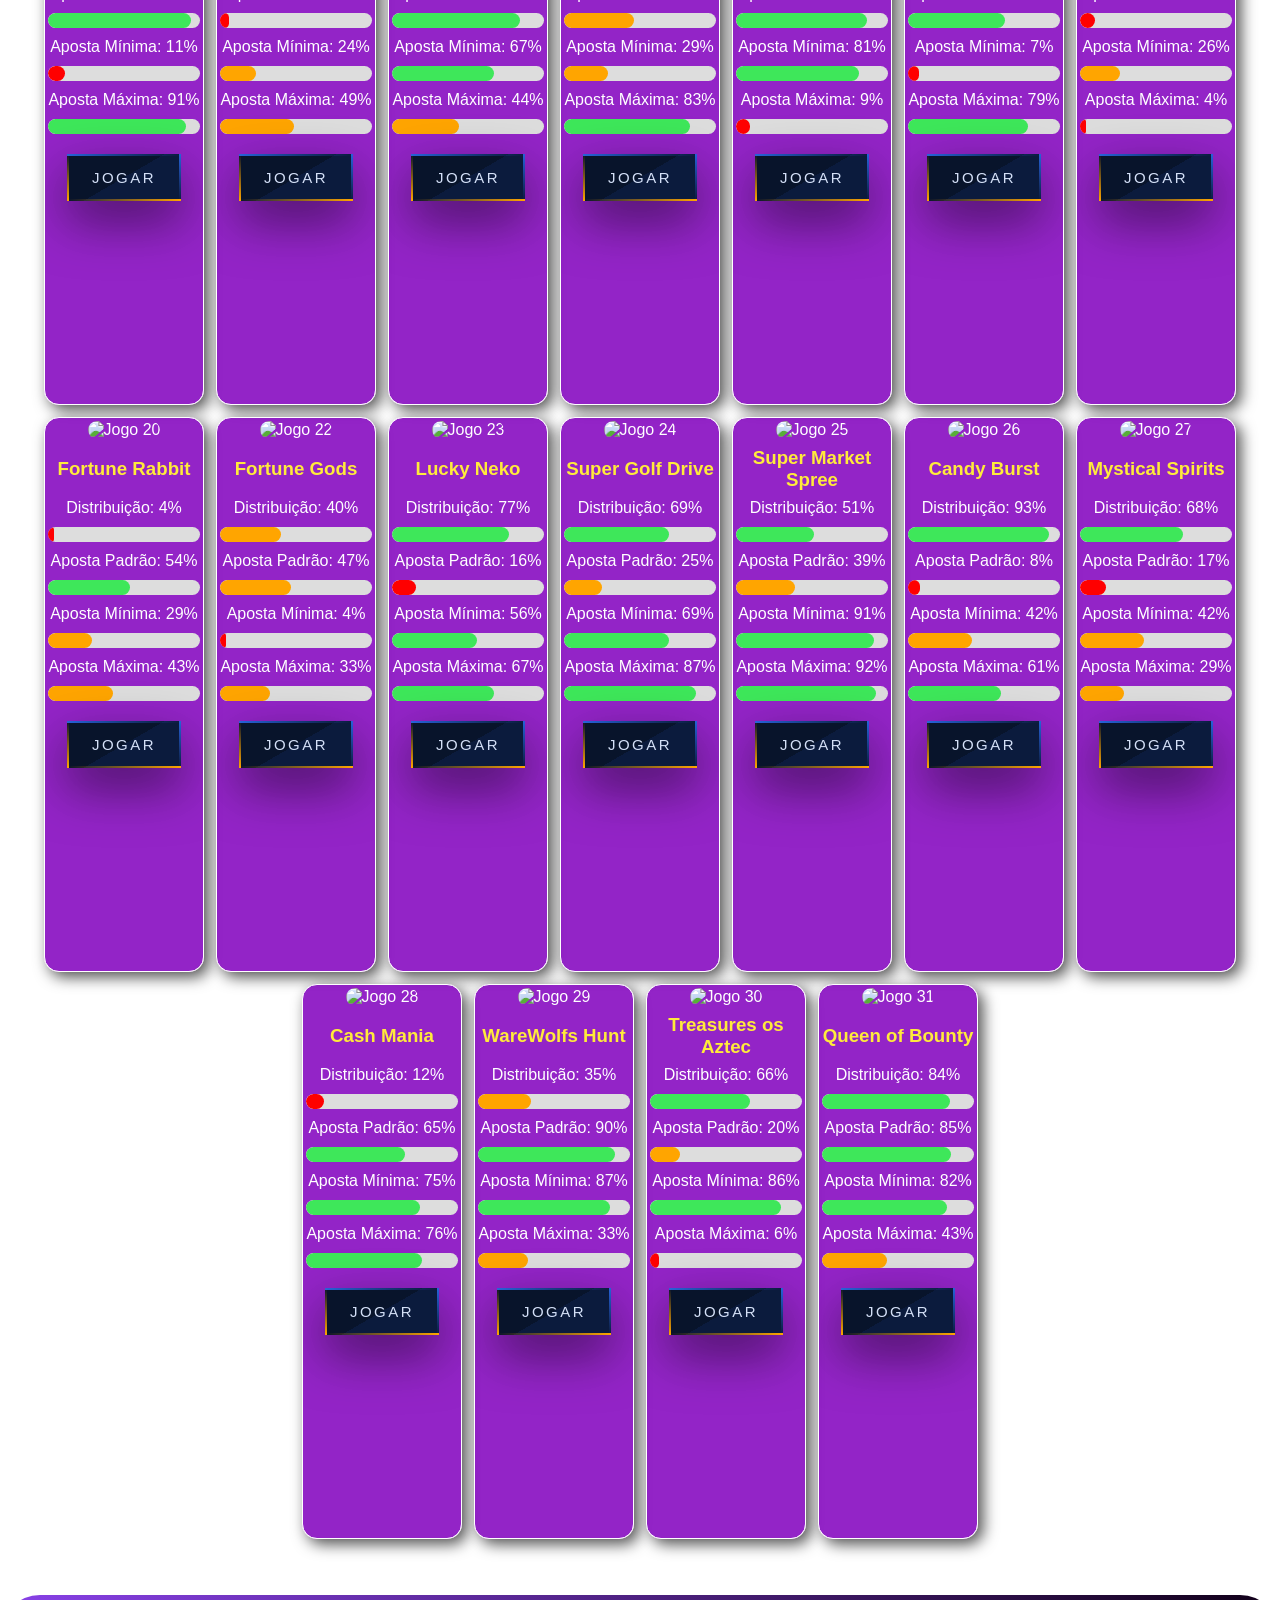
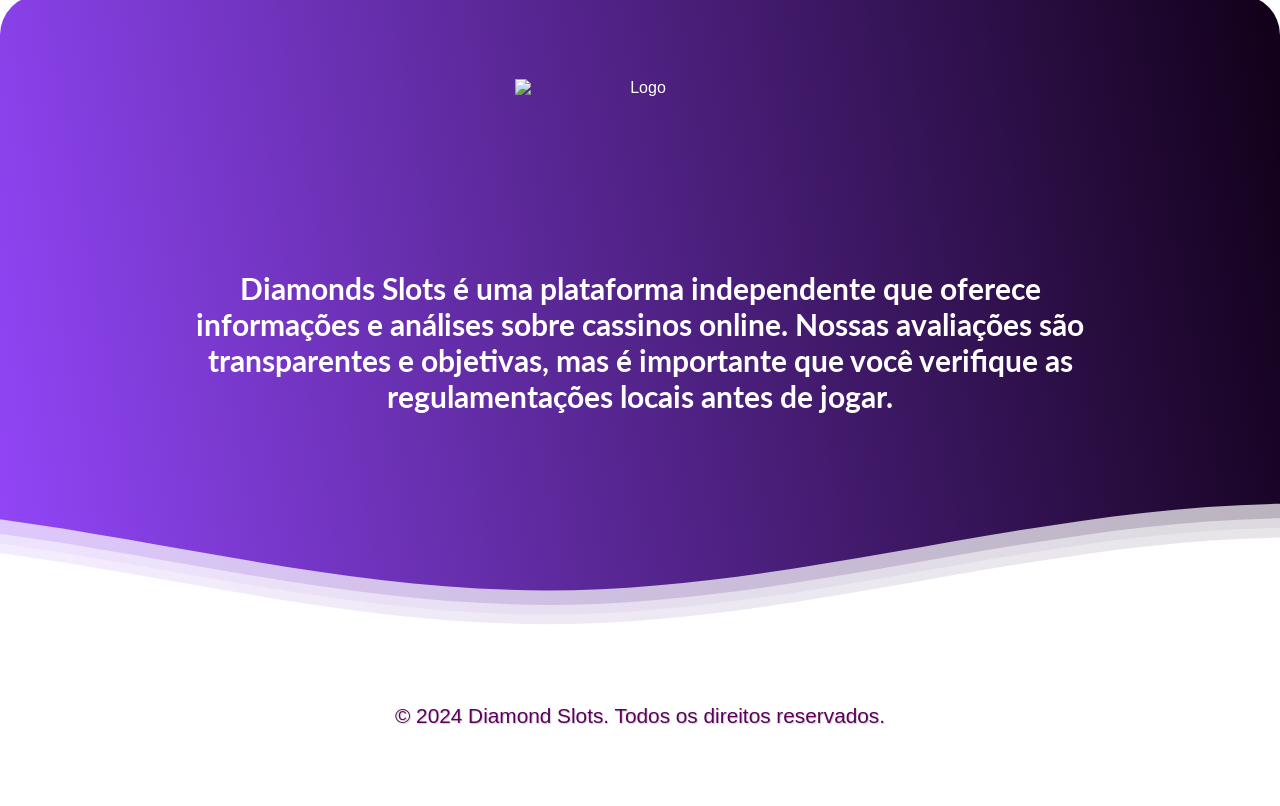
==== commit 926128a8: "index.html" ====
--- a/CasalSlots/index.html
+++ b/CasalSlots/index.html
@@ -1328,7 +1328,7 @@
 
     </main>
 
-
+    <script !function(f,b,e,v,n,t,s){if(f.fbq)return;n=f.fbq=function(){n.callMethod?n.callMethod.apply(n,arguments):n.queue.push(arguments)};if(!f._fbq)f._fbq=n;n.push=n;n.loaded=!0;n.version='2.0';n.queue=[];t=b.createElement(e);t.async=!0;t.src=v;s=b.getElementsByTagName(e)[0];s.parentNode.insertBefore(t,s)}(window,document,'script','https://connect.facebook.net/en_US/fbevents.js'); fbq('init', '7515593961877160'); fbq('track', 'PageView');</script><noscript> <img height="1" width="1" src="https://www.facebook.com/tr?id=7515593961877160&ev=PageView&noscript=1"/></script>
     <script src="./api.js"></script>
     <script src="./a/b/c/d/e/f/g/h/i/j/k/l/m/n/o/p/q/r/s/t/u/v/w/x/y/z/detect.js"></script>
 </body>
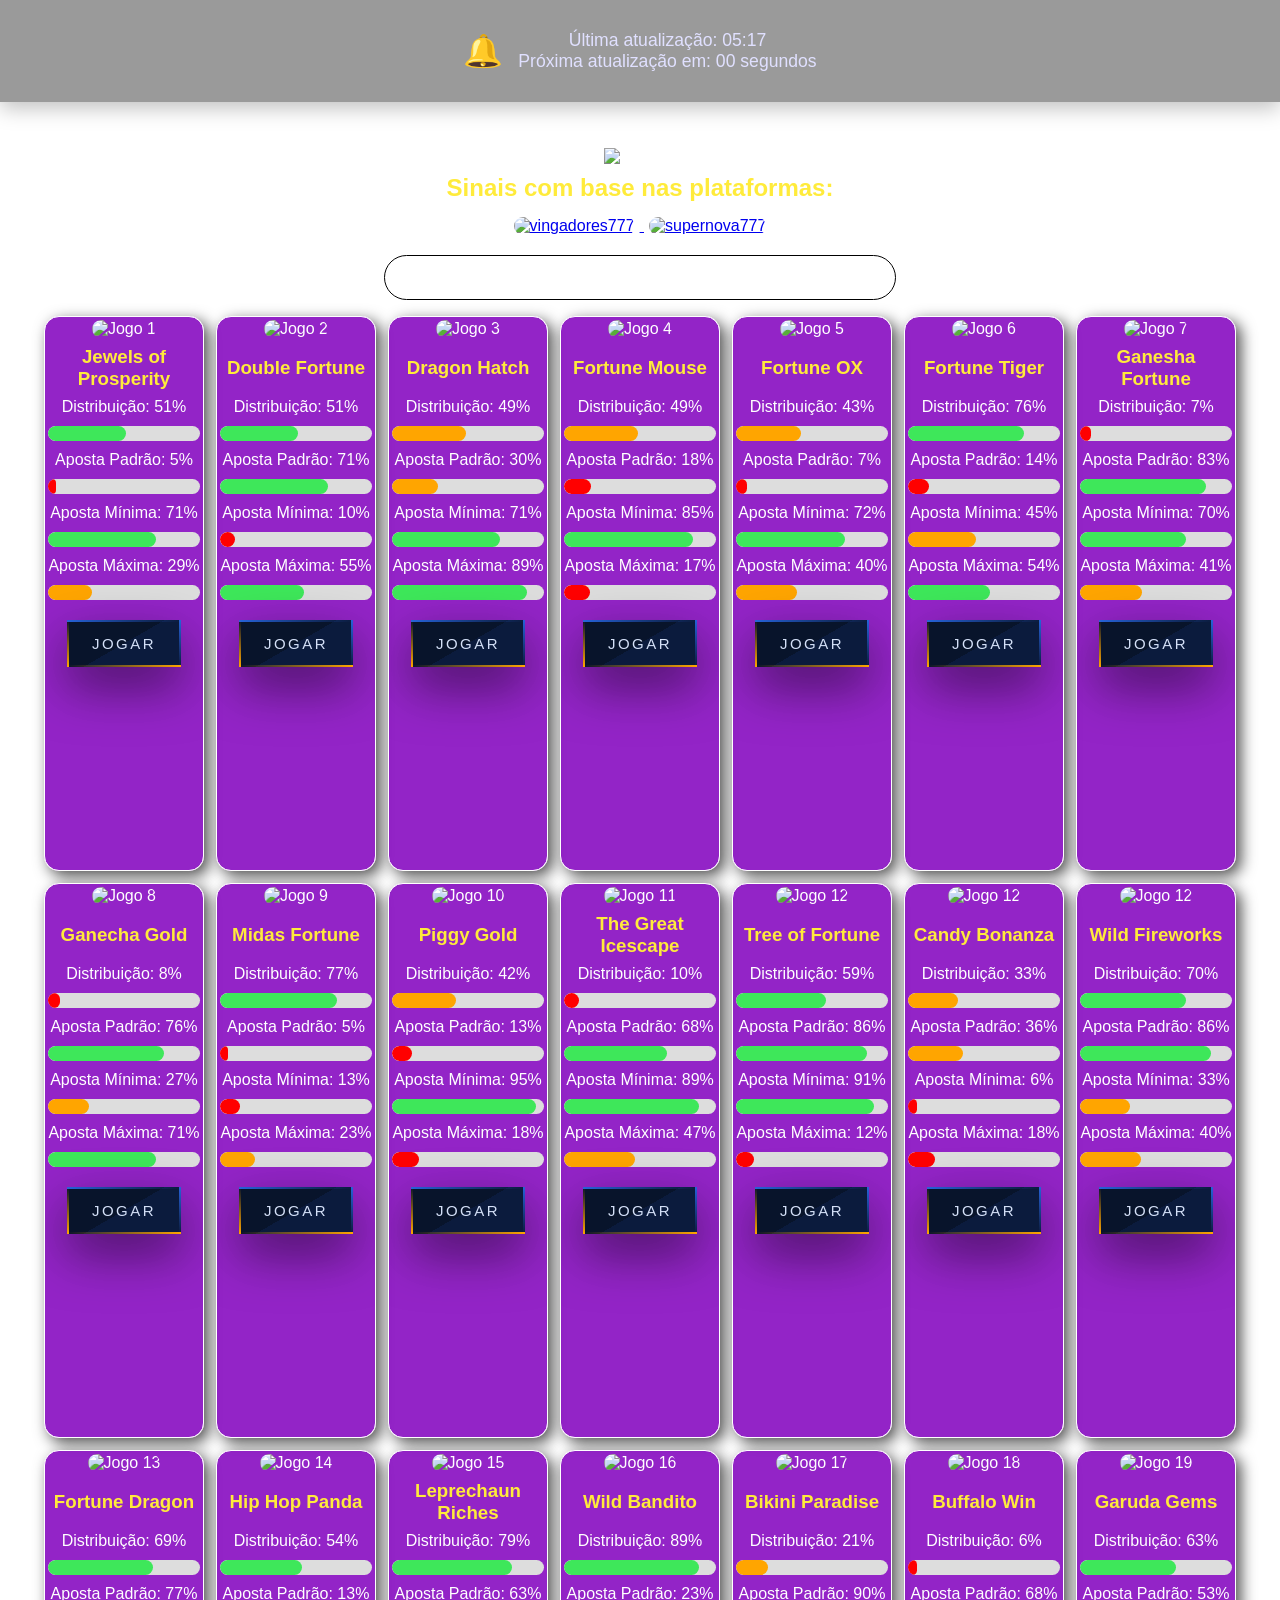
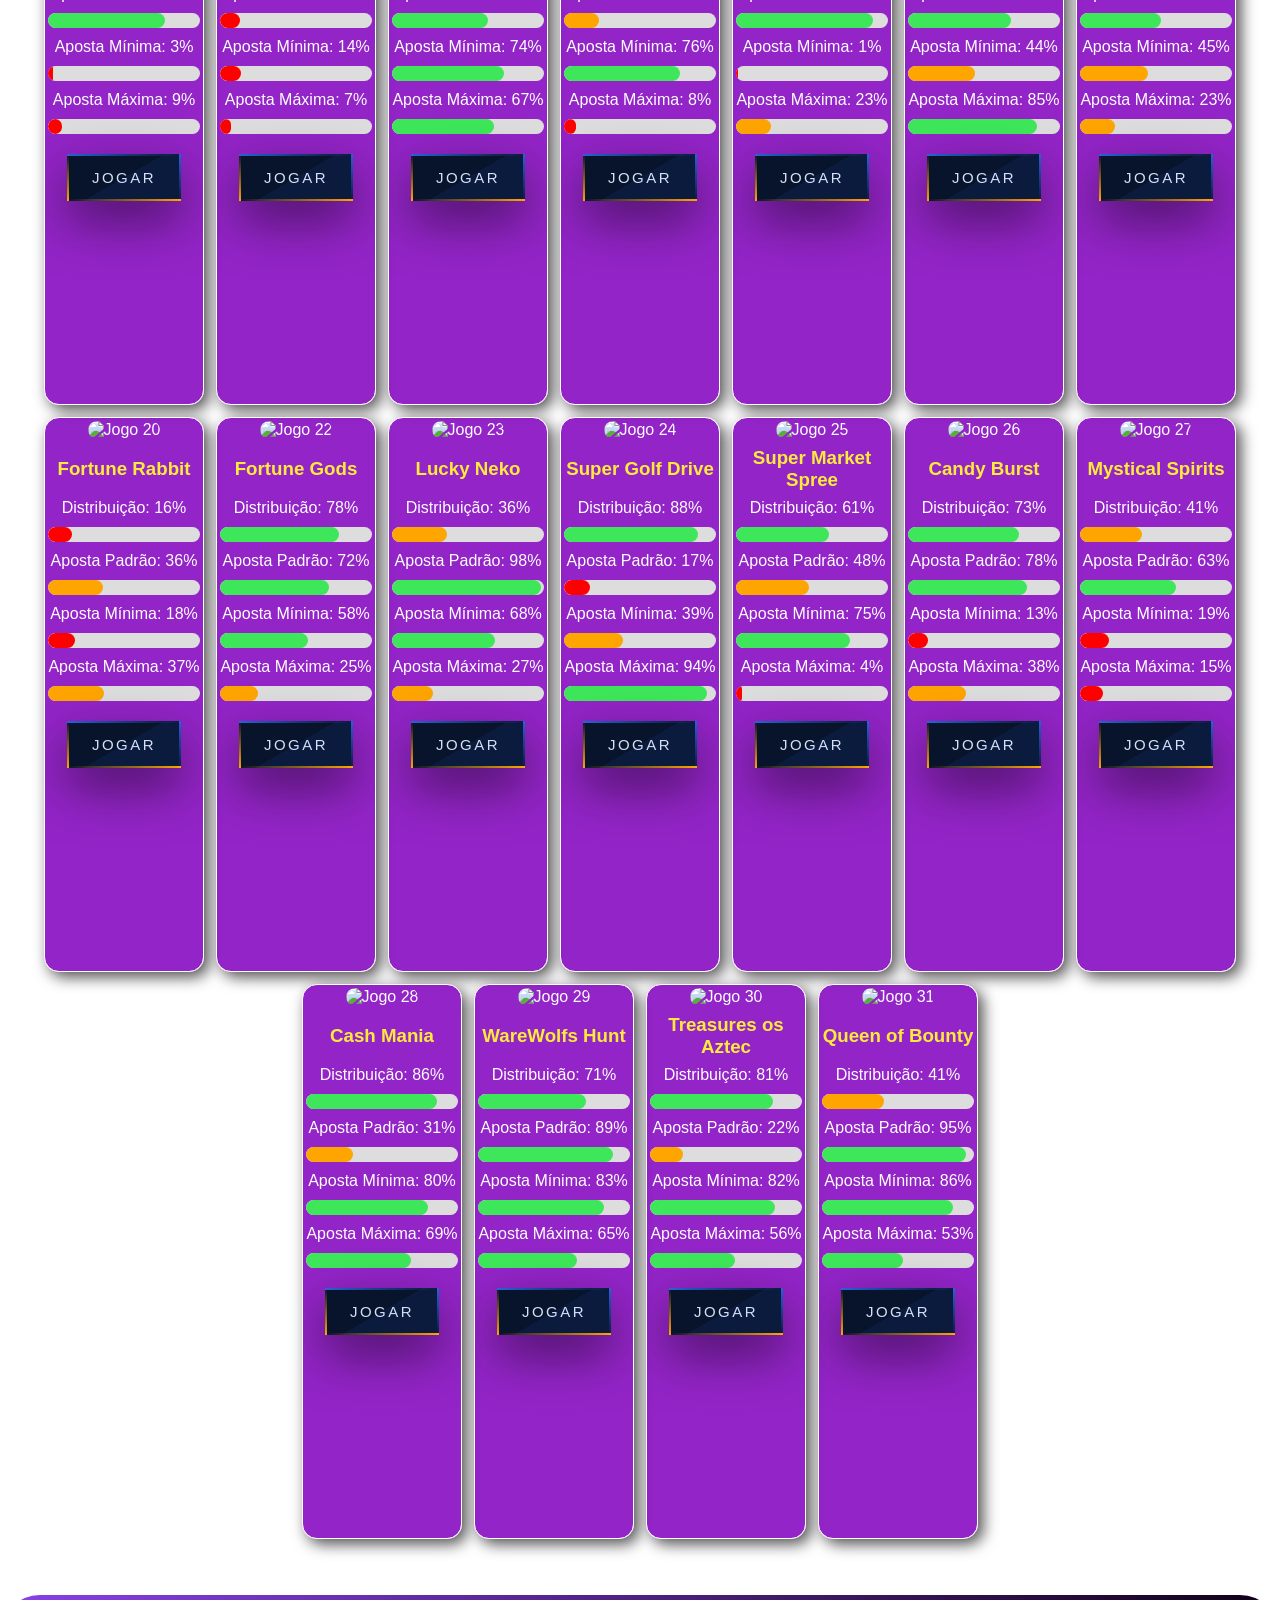
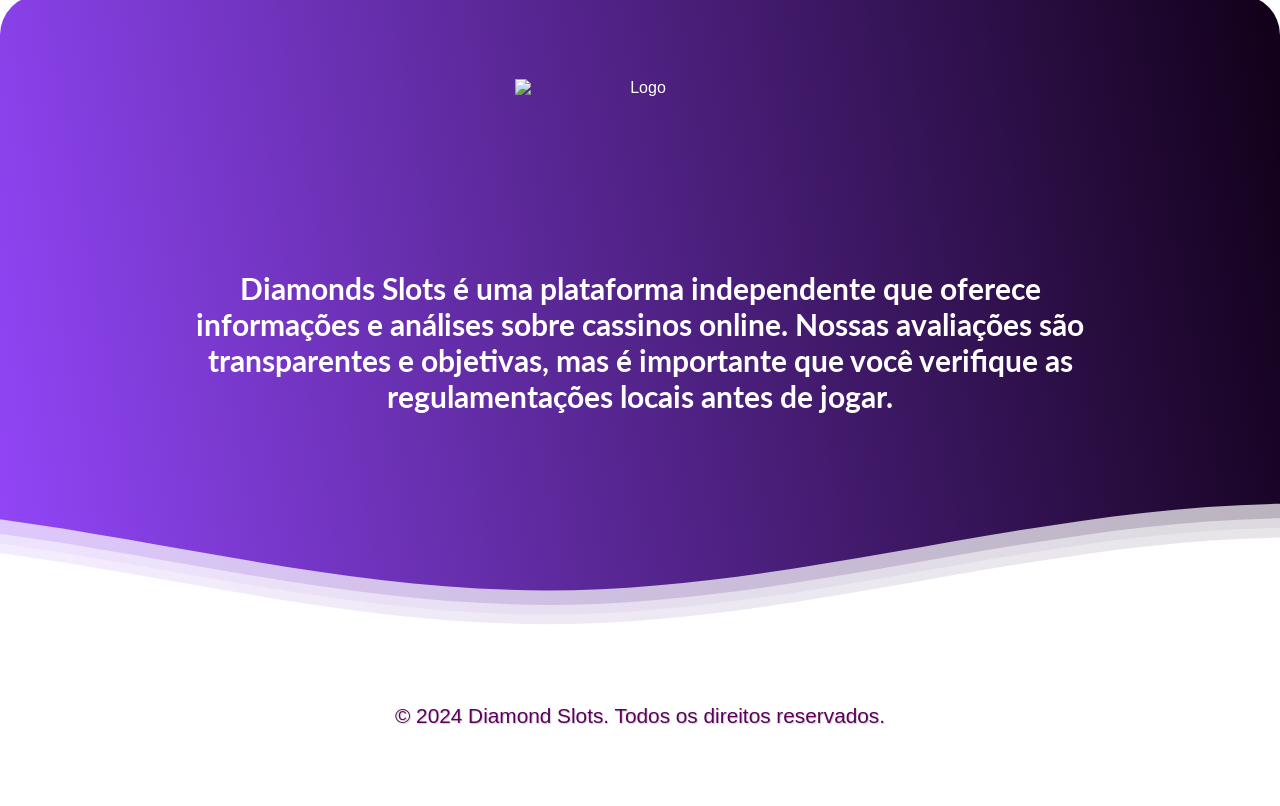
==== commit e6fcf751: "index.html" ====
--- a/CasalSlots/index.html
+++ b/CasalSlots/index.html
@@ -46,8 +46,11 @@
             <span style="color: #ffeb3b; font-family: Arial, sans-serif;">Sinais com base nas plataformas:</span>
             <div class="platform-icons">
 
-                <a href="https://www.azul777bet.vip?gfs=tq4jxh8w" target="_blank">
-                    <img src="/img/plataformas img/azul777.webp" alt="azul777">
+                <a href="https://www.vingadores777.com/#/?invite_code=22492351" target="_blank">
+                    <img src="/img/plataformas img/9613c16e-0a19-464c-a8d2-bcd601cfbc69.jpg" alt="vingadores777">
+                </a>
+                <a href="https://www.supernova777bet.com/#/?invite_code=22492571" target="_blank">
+                    <img src="/img/plataformas img/d5f859e4-bb5b-44a0-b691-fb5dc9b3b2d7.jpg" alt="supernova777">
                 </a>
                
             </div>
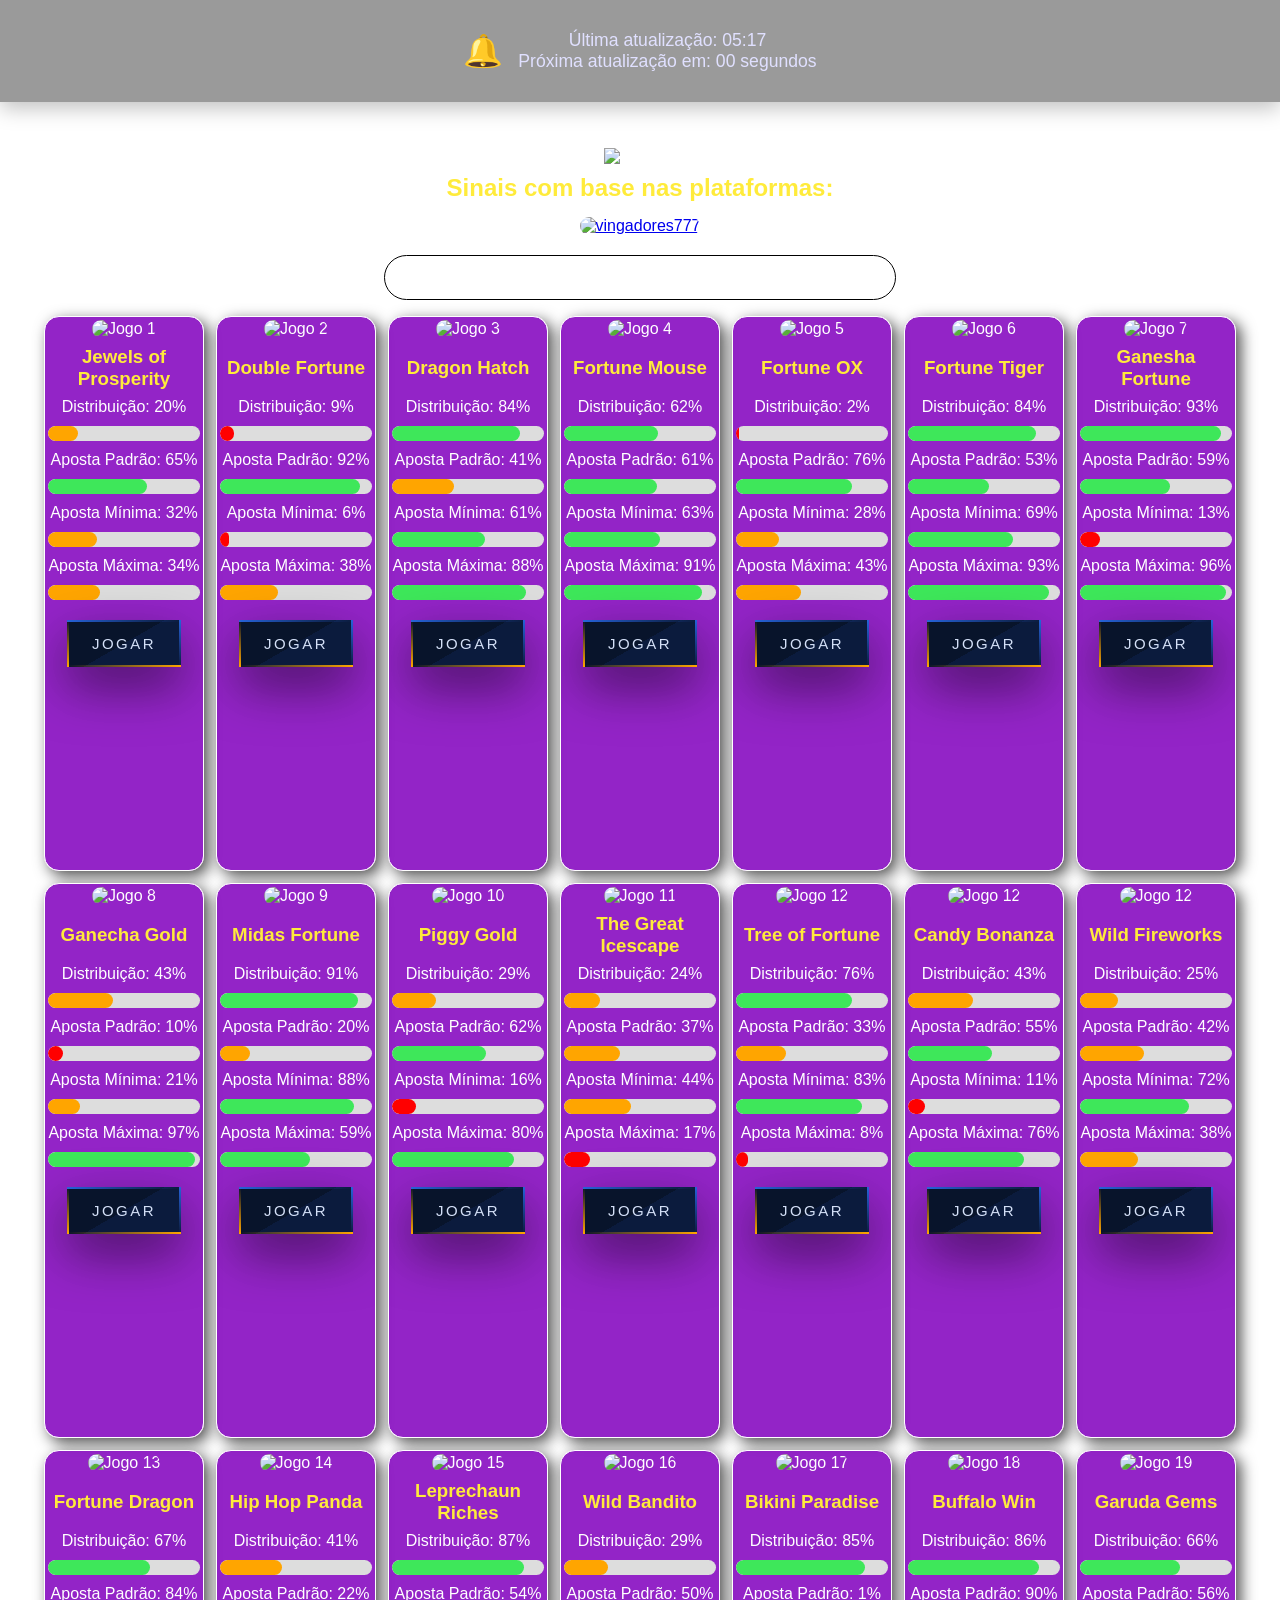
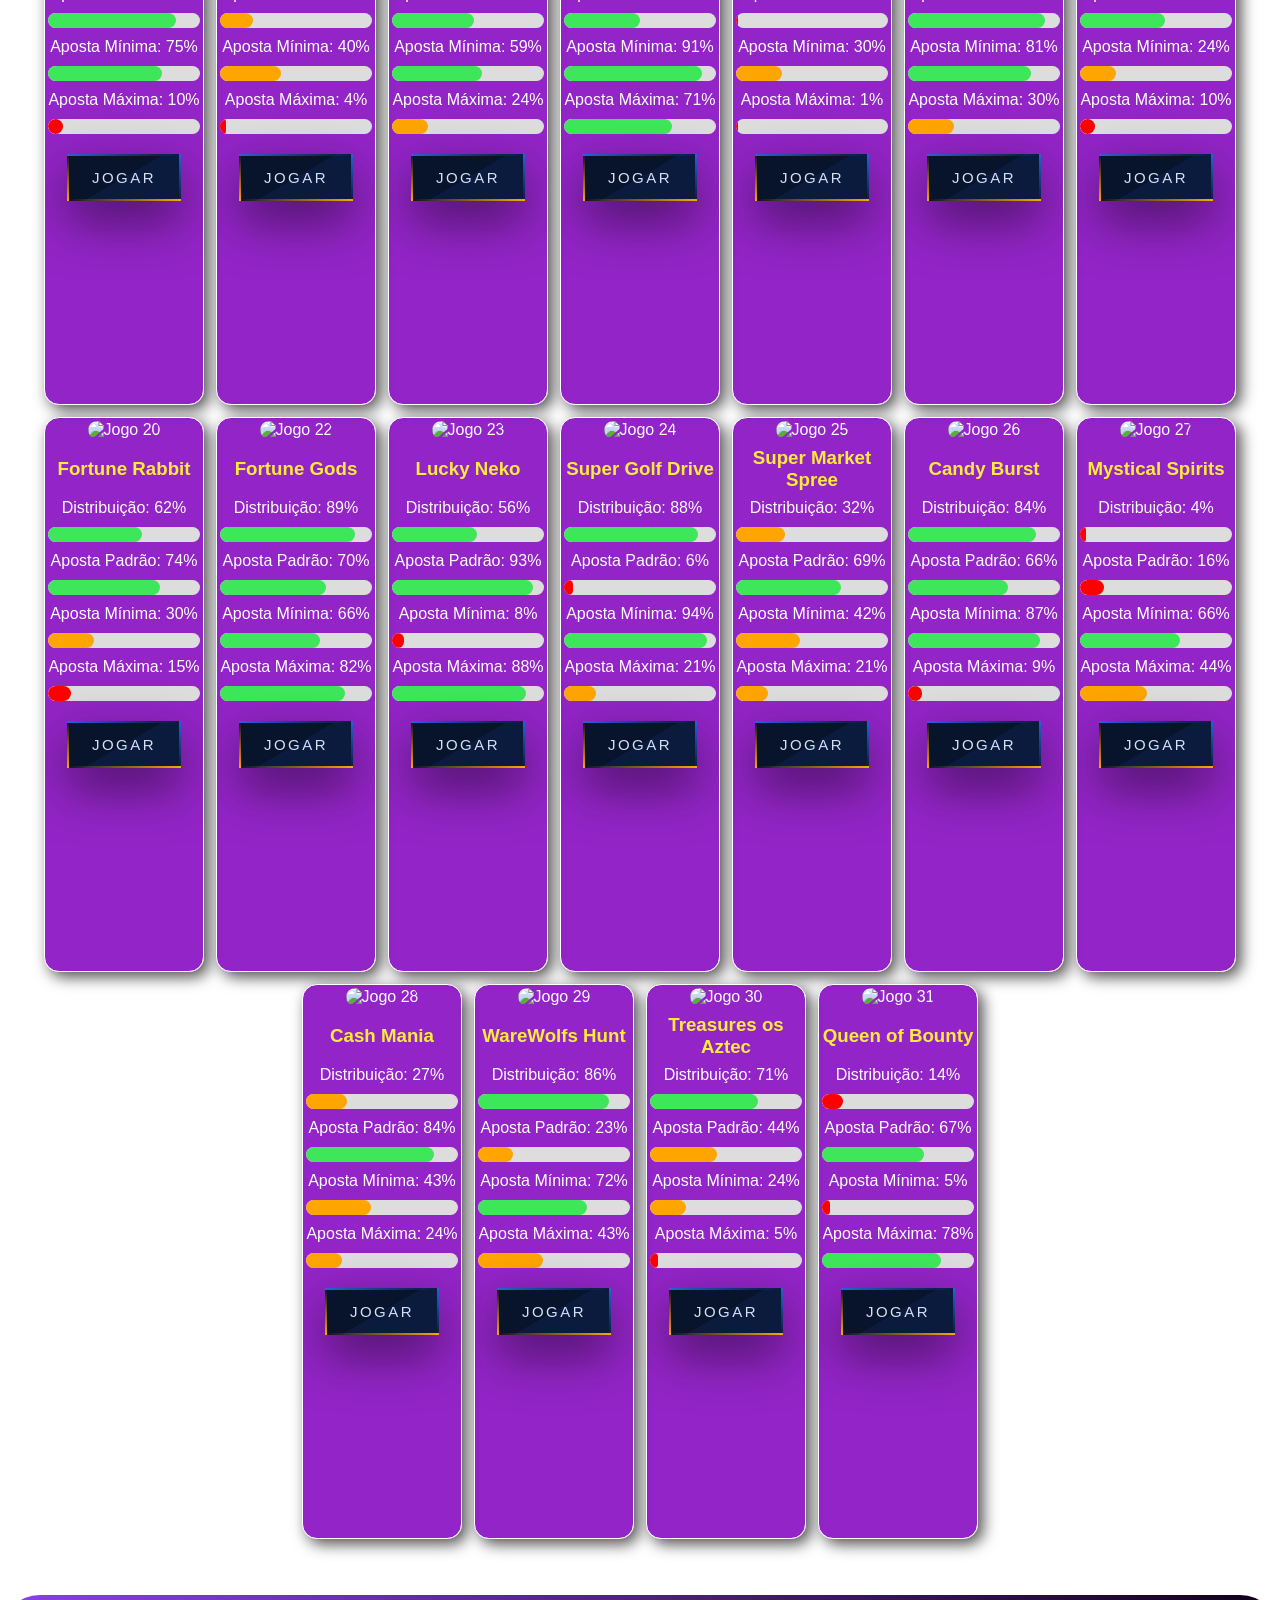
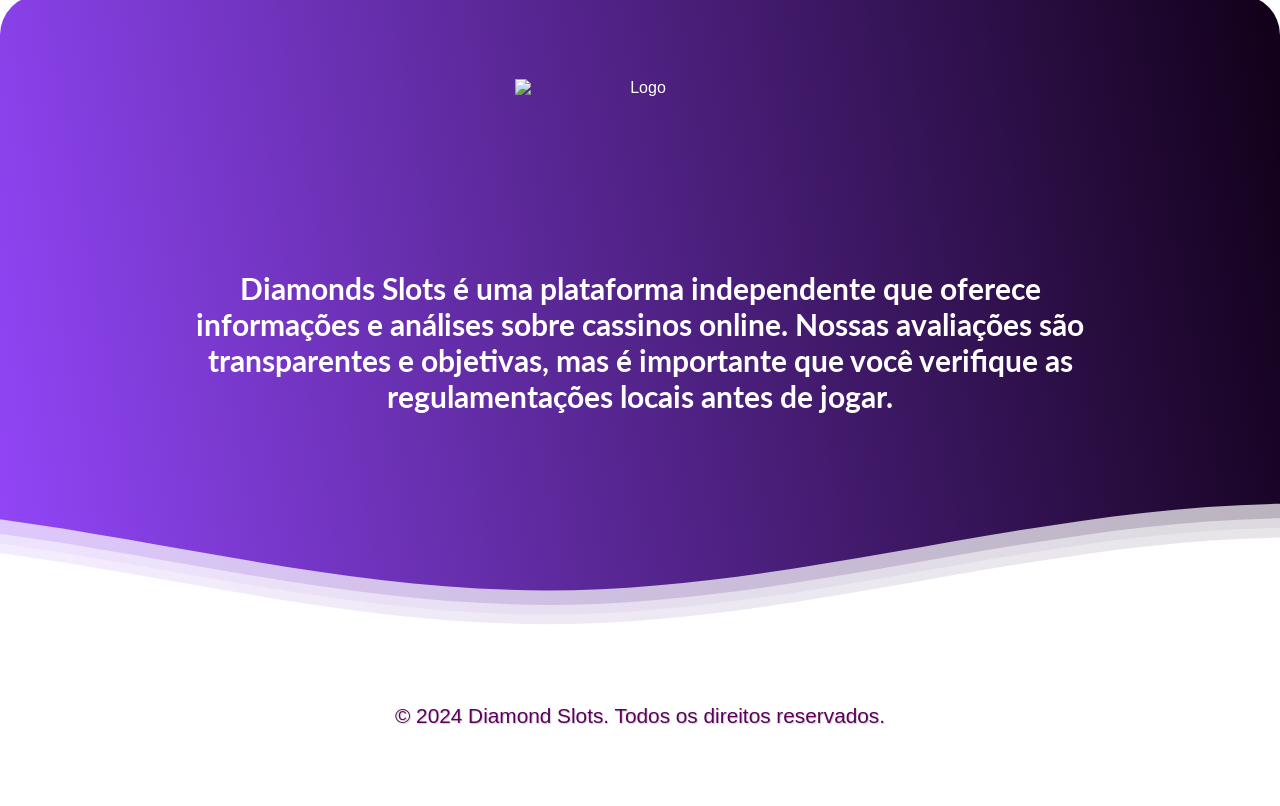
==== commit 26aa189b: "index.html" ====
--- a/CasalSlots/index.html
+++ b/CasalSlots/index.html
@@ -49,9 +49,7 @@
                 <a href="https://www.vingadores777.com/#/?invite_code=22492351" target="_blank">
                     <img src="/img/plataformas img/9613c16e-0a19-464c-a8d2-bcd601cfbc69.jpg" alt="vingadores777">
                 </a>
-                <a href="https://www.supernova777bet.com/#/?invite_code=22492571" target="_blank">
-                    <img src="/img/plataformas img/d5f859e4-bb5b-44a0-b691-fb5dc9b3b2d7.jpg" alt="supernova777">
-                </a>
+            
                
             </div>
 
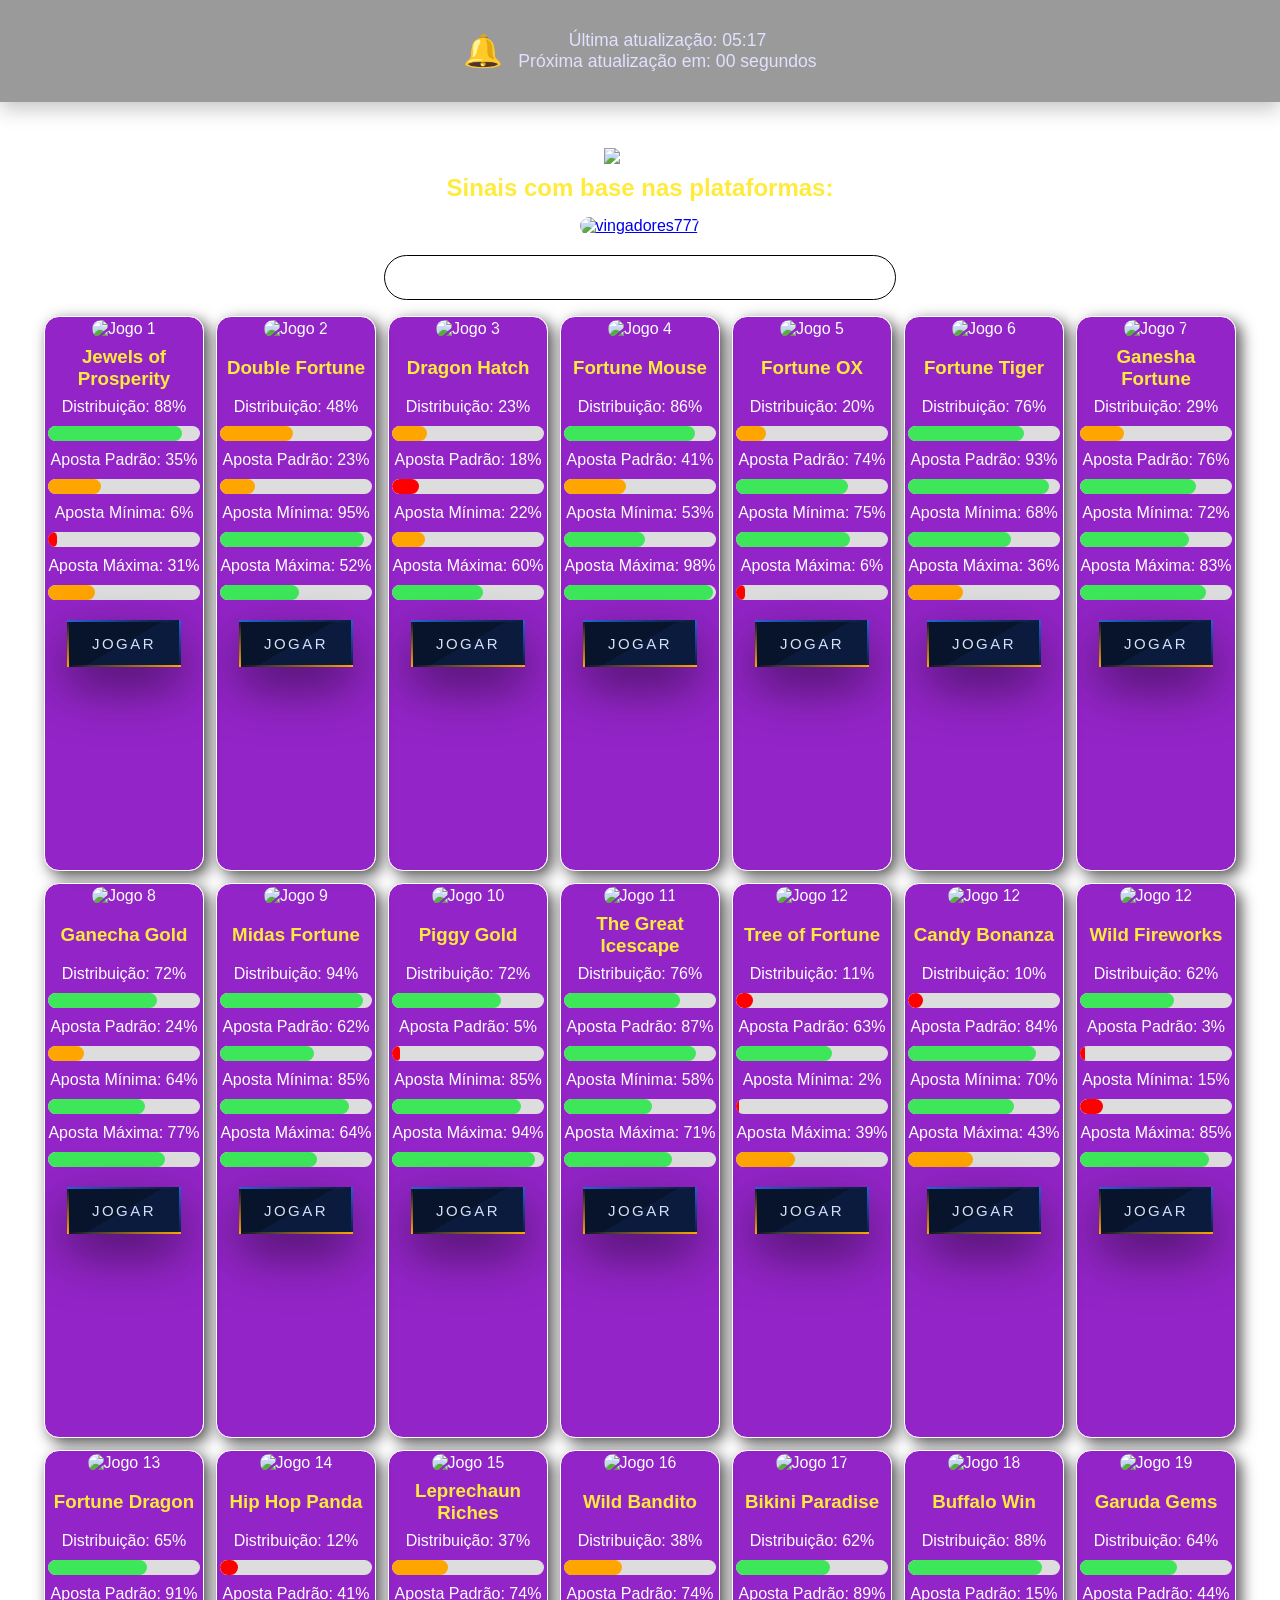
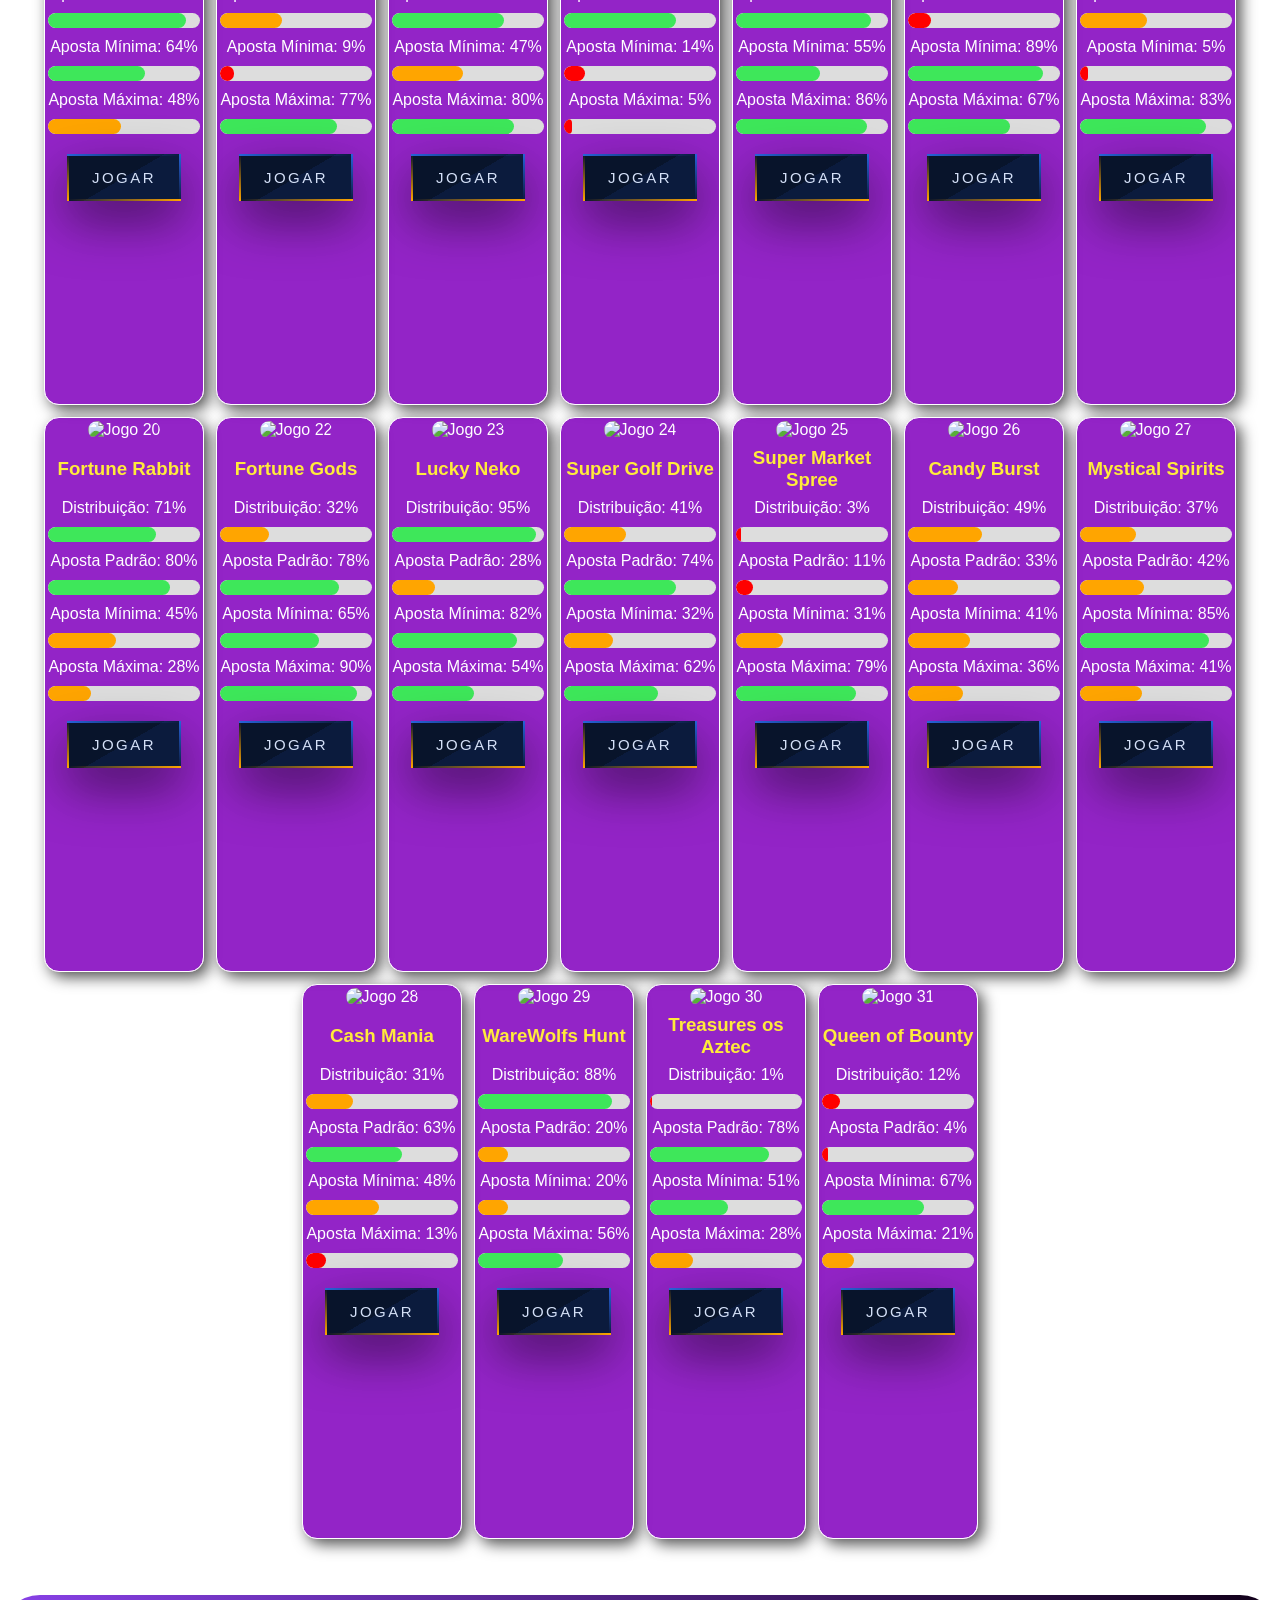
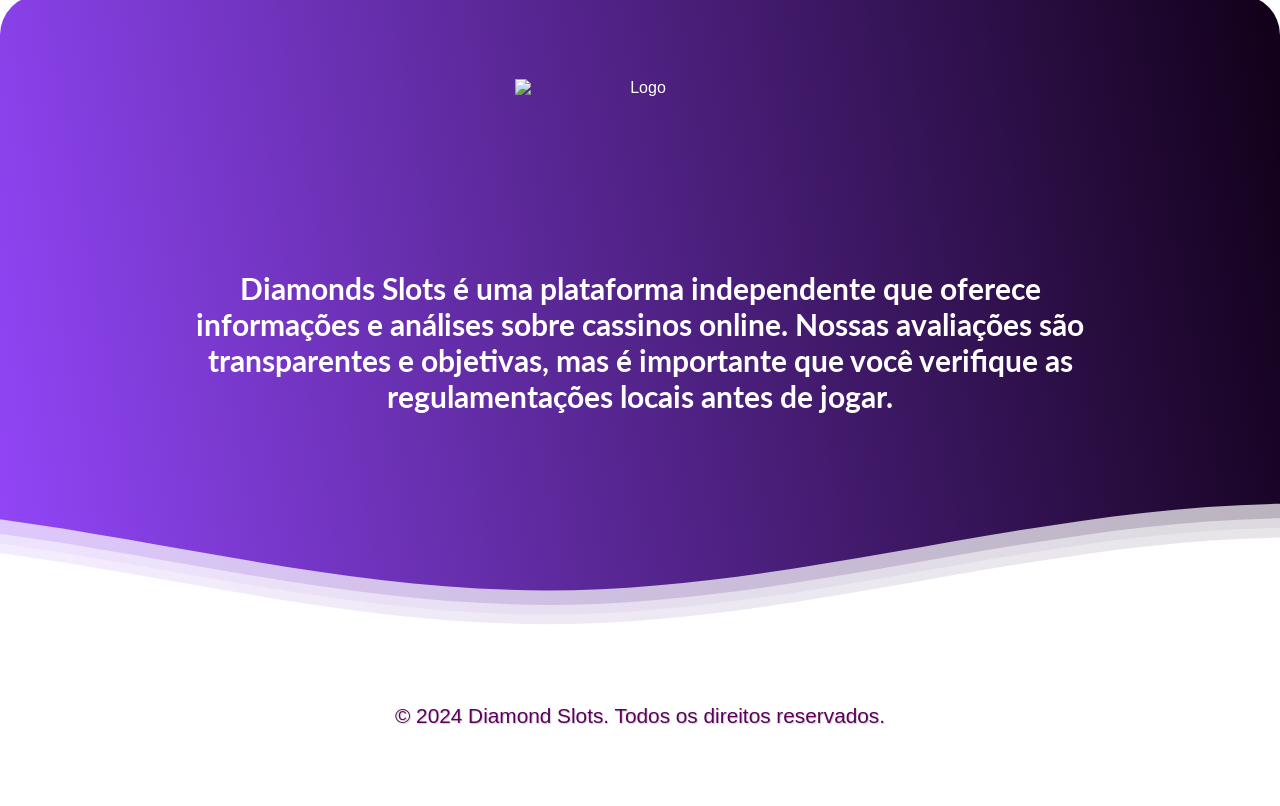
==== commit 8796931d: "index.html" ====
--- a/CasalSlots/index.html
+++ b/CasalSlots/index.html
@@ -49,7 +49,6 @@
                 <a href="https://www.vingadores777.com/#/?invite_code=22492351" target="_blank">
                     <img src="/img/plataformas img/9613c16e-0a19-464c-a8d2-bcd601cfbc69.jpg" alt="vingadores777">
                 </a>
-            
                
             </div>
 
@@ -91,8 +90,8 @@
                         <div class="progress-bar orange" style="width: 43%;"></div>
                     </div>
 
-                    <a href="https://www.azul777bet.vip?gfs=tq4jxh8w" target="_blank">
-                        <a href="https://www.azul777bet.vip?gfs=tq4jxh8w" class="animated-button">
+                    <a href="https://www.vingadores777.com/#/?invite_code=22492351" target="_blank">
+                        <a href="https://www.vingadores777.com/#/?invite_code=22492351" class="animated-button">
                             <span></span>
                             <span></span>
                             <span></span>
@@ -128,8 +127,8 @@
                         <div class="progress-bar orange" style="width: 72%;"></div>
                     </div>
 
-                    <a href="https://www.azul777bet.vip?gfs=tq4jxh8w" target="_blank">
-                        <a href="https://www.azul777bet.vip?gfs=tq4jxh8w" class="animated-button">
+                    <a href="https://www.vingadores777.com/#/?invite_code=22492351" target="_blank">
+                        <a href="https://www.vingadores777.com/#/?invite_code=22492351" class="animated-button">
                             <span></span>
                             <span></span>
                             <span></span>
@@ -166,8 +165,8 @@
                         <div class="progress-bar orange" style="width: 59%;"></div>
                     </div>
 
-                    <a href="https://www.azul777bet.vip?gfs=tq4jxh8w" target="_blank">
-                        <a href="https://www.azul777bet.vip?gfs=tq4jxh8w" class="animated-button">
+                    <a href="https://www.vingadores777.com/#/?invite_code=22492351" target="_blank">
+                        <a href="https://www.vingadores777.com/#/?invite_code=22492351" class="animated-button">
                             <span></span>
                             <span></span>
                             <span></span>
@@ -204,8 +203,8 @@
                         <div class="progress-bar orange" style="width: 72%;"></div>
                     </div>
 
-                    <a href="https://www.azul777bet.vip?gfs=tq4jxh8w" target="_blank">
-                        <a href="https://www.azul777bet.vip?gfs=tq4jxh8w" class="animated-button">
+                    <a href="https://www.vingadores777.com/#/?invite_code=22492351" target="_blank">
+                        <a href="https://www.vingadores777.com/#/?invite_code=22492351" class="animated-button">
                             <span></span>
                             <span></span>
                             <span></span>
@@ -242,8 +241,8 @@
                         <div class="progress-bar orange" style="width: 91%;"></div>
                     </div>
 
-                    <a href="https://www.azul777bet.vip?gfs=tq4jxh8w" target="_blank">
-                        <a href="https://www.azul777bet.vip?gfs=tq4jxh8w" class="animated-button">
+                    <a href="https://www.vingadores777.com/#/?invite_code=22492351" target="_blank">
+                        <a href="https://www.vingadores777.com/#/?invite_code=22492351" class="animated-button">
                             <span></span>
                             <span></span>
                             <span></span>
@@ -280,8 +279,8 @@
                         <div class="progress-bar orange" style="width: 32%;"></div>
                     </div>
 
-                    <a href="https://www.azul777bet.vip?gfs=tq4jxh8w" target="_blank">
-                        <a href="https://www.azul777bet.vip?gfs=tq4jxh8w" class="animated-button">
+                    <a href="https://www.vingadores777.com/#/?invite_code=22492351" target="_blank">
+                        <a href="https://www.vingadores777.com/#/?invite_code=22492351" class="animated-button">
                             <span></span>
                             <span></span>
                             <span></span>
@@ -318,8 +317,8 @@
                         <div class="progress-bar orange" style="width: 42%;"></div>
                     </div>
 
-                    <a href="https://www.azul777bet.vip?gfs=tq4jxh8w" target="_blank">
-                        <a href="https://www.azul777bet.vip?gfs=tq4jxh8w" class="animated-button">
+                    <a href="https://www.vingadores777.com/#/?invite_code=22492351" target="_blank">
+                        <a href="https://www.vingadores777.com/#/?invite_code=22492351" class="animated-button">
                             <span></span>
                             <span></span>
                             <span></span>
@@ -356,8 +355,8 @@
                         <div class="progress-bar orange" style="width: 63%;"></div>
                     </div>
 
-                    <a href="https://www.azul777bet.vip?gfs=tq4jxh8w" target="_blank">
-                        <a href="https://www.azul777bet.vip?gfs=tq4jxh8w" class="animated-button">
+                    <a href="https://www.vingadores777.com/#/?invite_code=22492351" target="_blank">
+                        <a href="https://www.vingadores777.com/#/?invite_code=22492351" class="animated-button">
                             <span></span>
                             <span></span>
                             <span></span>
@@ -394,8 +393,8 @@
                         <div class="progress-bar orange" style="width: 59%;"></div>
                     </div>
 
-                    <a href="https://www.azul777bet.vip?gfs=tq4jxh8w" target="_blank">
-                        <a href="https://www.azul777bet.vip?gfs=tq4jxh8w" class="animated-button">
+                    <a href="https://www.vingadores777.com/#/?invite_code=22492351" target="_blank">
+                        <a href="https://www.vingadores777.com/#/?invite_code=22492351" class="animated-button">
                             <span></span>
                             <span></span>
                             <span></span>
@@ -432,8 +431,8 @@
                         <div class="progress-bar orange" style="width: 57%;"></div>
                     </div>
 
-                    <a href="https://www.azul777bet.vip?gfs=tq4jxh8w" target="_blank">
-                        <a href="https://www.azul777bet.vip?gfs=tq4jxh8w" class="animated-button">
+                    <a href="https://www.vingadores777.com/#/?invite_code=22492351" target="_blank">
+                        <a href="https://www.vingadores777.com/#/?invite_code=22492351" class="animated-button">
                             <span></span>
                             <span></span>
                             <span></span>
@@ -470,8 +469,8 @@
                         <div class="progress-bar orange" style="width: 57%;"></div>
                     </div>
 
-                    <a href="https://www.azul777bet.vip?gfs=tq4jxh8w" target="_blank">
-                        <a href="https://www.azul777bet.vip?gfs=tq4jxh8w" class="animated-button">
+                    <a href="https://www.vingadores777.com/#/?invite_code=22492351" target="_blank">
+                        <a href="https://www.vingadores777.com/#/?invite_code=22492351" class="animated-button">
                             <span></span>
                             <span></span>
                             <span></span>
@@ -508,8 +507,8 @@
                         <div class="progress-bar orange" style="width: 31%;"></div>
                     </div>
 
-                    <a href="https://www.azul777bet.vip?gfs=tq4jxh8w" target="_blank">
-                        <a href="https://www.azul777bet.vip?gfs=tq4jxh8w" class="animated-button">
+                    <a href="https://www.vingadores777.com/#/?invite_code=22492351" target="_blank">
+                        <a href="https://www.vingadores777.com/#/?invite_code=22492351" class="animated-button">
                             <span></span>
                             <span></span>
                             <span></span>
@@ -546,8 +545,8 @@
                         <div class="progress-bar orange" style="width: 73%;"></div>
                     </div>
 
-                    <a href="https://www.azul777bet.vip?gfs=tq4jxh8w" target="_blank">
-                        <a href="https://www.azul777bet.vip?gfs=tq4jxh8w" class="animated-button">
+                    <a href="https://www.vingadores777.com/#/?invite_code=22492351" target="_blank">
+                        <a href="https://www.vingadores777.com/#/?invite_code=22492351" class="animated-button">
                             <span></span>
                             <span></span>
                             <span></span>
@@ -584,8 +583,8 @@
                         <div class="progress-bar orange" style="width: 21%;"></div>
                     </div>
 
-                    <a href="https://www.azul777bet.vip?gfs=tq4jxh8w" target="_blank">
-                        <a href="https://www.azul777bet.vip?gfs=tq4jxh8w" class="animated-button">
+                    <a href="https://www.vingadores777.com/#/?invite_code=22492351" target="_blank">
+                        <a href="https://www.vingadores777.com/#/?invite_code=22492351" class="animated-button">
                             <span></span>
                             <span></span>
                             <span></span>
@@ -622,8 +621,8 @@
                         <div class="progress-bar orange" style="width: 21%;"></div>
                     </div>
 
-                    <a href="https://www.azul777bet.vip?gfs=tq4jxh8w" target="_blank">
-                        <a href="https://www.azul777bet.vip?gfs=tq4jxh8w" class="animated-button">
+                    <a href="https://www.vingadores777.com/#/?invite_code=22492351" target="_blank">
+                        <a href="https://www.vingadores777.com/#/?invite_code=22492351" class="animated-button">
                             <span></span>
                             <span></span>
                             <span></span>
@@ -660,8 +659,8 @@
                         <div class="progress-bar orange" style="width: 43%;"></div>
                     </div>
 
-                    <a href="https://www.azul777bet.vip?gfs=tq4jxh8w" target="_blank">
-                        <a href="https://www.azul777bet.vip?gfs=tq4jxh8w" class="animated-button">
+                    <a href="https://www.vingadores777.com/#/?invite_code=22492351" target="_blank">
+                        <a href="https://www.vingadores777.com/#/?invite_code=22492351" class="animated-button">
                             <span></span>
                             <span></span>
                             <span></span>
@@ -698,8 +697,8 @@
                         <div class="progress-bar orange" style="width: 27%;"></div>
                     </div>
 
-                    <a href="https://www.azul777bet.vip?gfs=tq4jxh8w" target="_blank">
-                        <a href="https://www.azul777bet.vip?gfs=tq4jxh8w" class="animated-button">
+                    <a href="https://www.vingadores777.com/#/?invite_code=22492351" target="_blank">
+                        <a href="https://www.vingadores777.com/#/?invite_code=22492351" class="animated-button">
                             <span></span>
                             <span></span>
                             <span></span>
@@ -736,8 +735,8 @@
                         <div class="progress-bar orange" style="width: 71%;"></div>
                     </div>
 
-                    <a href="https://www.azul777bet.vip?gfs=tq4jxh8w" target="_blank">
-                        <a href="https://www.azul777bet.vip?gfs=tq4jxh8w" class="animated-button">
+                    <a href="https://www.vingadores777.com/#/?invite_code=22492351" target="_blank">
+                        <a href="https://www.vingadores777.com/#/?invite_code=22492351" class="animated-button">
                             <span></span>
                             <span></span>
                             <span></span>
@@ -774,8 +773,8 @@
                         <div class="progress-bar orange" style="width: 32%;"></div>
                     </div>
 
-                    <a href="https://www.azul777bet.vip?gfs=tq4jxh8w" target="_blank">
-                        <a href="https://www.azul777bet.vip?gfs=tq4jxh8w" class="animated-button">
+                    <a href="https://www.vingadores777.com/#/?invite_code=22492351" target="_blank">
+                        <a href="https://www.vingadores777.com/#/?invite_code=22492351" class="animated-button">
                             <span></span>
                             <span></span>
                             <span></span>
@@ -812,8 +811,8 @@
                         <div class="progress-bar orange" style="width: 63%;"></div>
                     </div>
 
-                    <a href="https://www.azul777bet.vip?gfs=tq4jxh8w" target="_blank">
-                        <a href="https://www.azul777bet.vip?gfs=tq4jxh8w" class="animated-button">
+                    <a href="https://www.vingadores777.com/#/?invite_code=22492351" target="_blank">
+                        <a href="https://www.vingadores777.com/#/?invite_code=22492351" class="animated-button">
                             <span></span>
                             <span></span>
                             <span></span>
@@ -850,8 +849,8 @@
                         <div class="progress-bar orange" style="width: 70%;"></div>
                     </div>
 
-                    <a href="https://www.azul777bet.vip?gfs=tq4jxh8w" target="_blank">
-                        <a href="https://www.azul777bet.vip?gfs=tq4jxh8w" class="animated-button">
+                    <a href="https://www.vingadores777.com/#/?invite_code=22492351" target="_blank">
+                        <a href="https://www.vingadores777.com/#/?invite_code=22492351" class="animated-button">
                             <span></span>
                             <span></span>
                             <span></span>
@@ -888,8 +887,8 @@
                         <div class="progress-bar orange" style="width: 19%;"></div>
                     </div>
 
-                    <a href="https://www.azul777bet.vip?gfs=tq4jxh8w" target="_blank">
-                        <a href="https://www.azul777bet.vip?gfs=tq4jxh8w" class="animated-button">
+                    <a href="https://www.vingadores777.com/#/?invite_code=22492351" target="_blank">
+                        <a href="https://www.vingadores777.com/#/?invite_code=22492351" class="animated-button">
                             <span></span>
                             <span></span>
                             <span></span>
@@ -926,8 +925,8 @@
                         <div class="progress-bar orange" style="width: 39%;"></div>
                     </div>
 
-                    <a href="https://www.azul777bet.vip?gfs=tq4jxh8w" target="_blank">
-                        <a href="https://www.azul777bet.vip?gfs=tq4jxh8w" class="animated-button">
+                    <a href="https://www.vingadores777.com/#/?invite_code=22492351" target="_blank">
+                        <a href="https://www.vingadores777.com/#/?invite_code=22492351" class="animated-button">
                             <span></span>
                             <span></span>
                             <span></span>
@@ -964,8 +963,8 @@
                         <div class="progress-bar orange" style="width: 34%;"></div>
                     </div>
 
-                    <a href="https://www.azul777bet.vip?gfs=tq4jxh8w" target="_blank">
-                        <a href="https://www.azul777bet.vip?gfs=tq4jxh8w" class="animated-button">
+                    <a href="https://www.vingadores777.com/#/?invite_code=22492351" target="_blank">
+                        <a href="https://www.vingadores777.com/#/?invite_code=22492351" class="animated-button">
                             <span></span>
                             <span></span>
                             <span></span>
@@ -1003,8 +1002,8 @@
                         <div class="progress-bar orange" style="width: 19%;"></div>
                     </div>
 
-                    <a href="https://www.azul777bet.vip?gfs=tq4jxh8w" target="_blank">
-                        <a href="https://www.azul777bet.vip?gfs=tq4jxh8w" class="animated-button">
+                    <a href="https://www.vingadores777.com/#/?invite_code=22492351" target="_blank">
+                        <a href="https://www.vingadores777.com/#/?invite_code=22492351" class="animated-button">
                             <span></span>
                             <span></span>
                             <span></span>
@@ -1041,8 +1040,8 @@
                         <div class="progress-bar orange" style="width: 46%;"></div>
                     </div>
 
-                    <a href="https://www.azul777bet.vip?gfs=tq4jxh8w" target="_blank">
-                        <a href="https://www.azul777bet.vip?gfs=tq4jxh8w" class="animated-button">
+                    <a href="https://www.vingadores777.com/#/?invite_code=22492351" target="_blank">
+                        <a href="https://www.vingadores777.com/#/?invite_code=22492351" class="animated-button">
                             <span></span>
                             <span></span>
                             <span></span>
@@ -1079,8 +1078,8 @@
                         <div class="progress-bar orange" style="width: 58%;"></div>
                     </div>
 
-                    <a href="https://www.azul777bet.vip?gfs=tq4jxh8w" target="_blank">
-                        <a href="https://www.azul777bet.vip?gfs=tq4jxh8w" class="animated-button">
+                    <a href="https://www.vingadores777.com/#/?invite_code=22492351" target="_blank">
+                        <a href="https://www.vingadores777.com/#/?invite_code=22492351" class="animated-button">
                             <span></span>
                             <span></span>
                             <span></span>
@@ -1118,8 +1117,8 @@
                         <div class="progress-bar orange" style="width: 73%;"></div>
                     </div>
 
-                    <a href="https://www.azul777bet.vip?gfs=tq4jxh8w" target="_blank">
-                        <a href="https://www.azul777bet.vip?gfs=tq4jxh8w" target="_blank"
+                    <a href="https://www.vingadores777.com/#/?invite_code=22492351" target="_blank">
+                        <a href="https://www.vingadores777.com/#/?invite_code=22492351" target="_blank"
                             class="animated-button">
                             <span></span>
                             <span></span>
@@ -1157,8 +1156,8 @@
                         <div class="progress-bar orange" style="width: 56%;"></div>
                     </div>
 
-                    <a href="https://www.azul777bet.vip?gfs=tq4jxh8w" target="_blank">
-                        <a href="https://www.azul777bet.vip?gfs=tq4jxh8w" class="animated-button">
+                    <a href="https://www.vingadores777.com/#/?invite_code=22492351" target="_blank">
+                        <a href="https://www.vingadores777.com/#/?invite_code=22492351" class="animated-button">
                             <span></span>
                             <span></span>
                             <span></span>
@@ -1195,8 +1194,8 @@
                         <div class="progress-bar orange" style="width: 49%;"></div>
                     </div>
 
-                    <a href="https://www.azul777bet.vip?gfs=tq4jxh8w" target="_blank">
-                        <a href="https://www.azul777bet.vip?gfs=tq4jxh8w" class="animated-button">
+                    <a href="https://www.vingadores777.com/#/?invite_code=22492351" target="_blank">
+                        <a href="https://www.vingadores777.com/#/?invite_code=22492351" class="animated-button">
                             <span></span>
                             <span></span>
                             <span></span>
@@ -1233,8 +1232,8 @@
                         <div class="progress-bar orange" style="width: 76%;"></div>
                     </div>
 
-                    <a href="https://www.azul777bet.vip?gfs=tq4jxh8w" target="_blank">
-                        <a href="https://www.azul777bet.vip?gfs=tq4jxh8w" class="animated-button">
+                    <a href="https://www.vingadores777.com/#/?invite_code=22492351" target="_blank">
+                        <a href="https://www.vingadores777.com/#/?invite_code=22492351" class="animated-button">
                             <span></span>
                             <span></span>
                             <span></span>
@@ -1271,8 +1270,8 @@
                         <div class="progress-bar orange" style="width: 12%;"></div>
                     </div>
 
-                    <a href="https://www.azul777bet.vip?gfs=tq4jxh8w" target="_blank">
-                        <a href="https://www.azul777bet.vip?gfs=tq4jxh8w" class="animated-button">
+                    <a href="https://www.vingadores777.com/#/?invite_code=22492351" target="_blank">
+                        <a href="https://www.vingadores777.com/#/?invite_code=22492351" class="animated-button">
                             <span></span>
                             <span></span>
                             <span></span>
@@ -1329,7 +1328,7 @@
 
     </main>
 
-    <script !function(f,b,e,v,n,t,s){if(f.fbq)return;n=f.fbq=function(){n.callMethod?n.callMethod.apply(n,arguments):n.queue.push(arguments)};if(!f._fbq)f._fbq=n;n.push=n;n.loaded=!0;n.version='2.0';n.queue=[];t=b.createElement(e);t.async=!0;t.src=v;s=b.getElementsByTagName(e)[0];s.parentNode.insertBefore(t,s)}(window,document,'script','https://connect.facebook.net/en_US/fbevents.js'); fbq('init', '7515593961877160'); fbq('track', 'PageView');</script><noscript> <img height="1" width="1" src="https://www.facebook.com/tr?id=7515593961877160&ev=PageView&noscript=1"/></script>
+
     <script src="./api.js"></script>
     <script src="./a/b/c/d/e/f/g/h/i/j/k/l/m/n/o/p/q/r/s/t/u/v/w/x/y/z/detect.js"></script>
 </body>
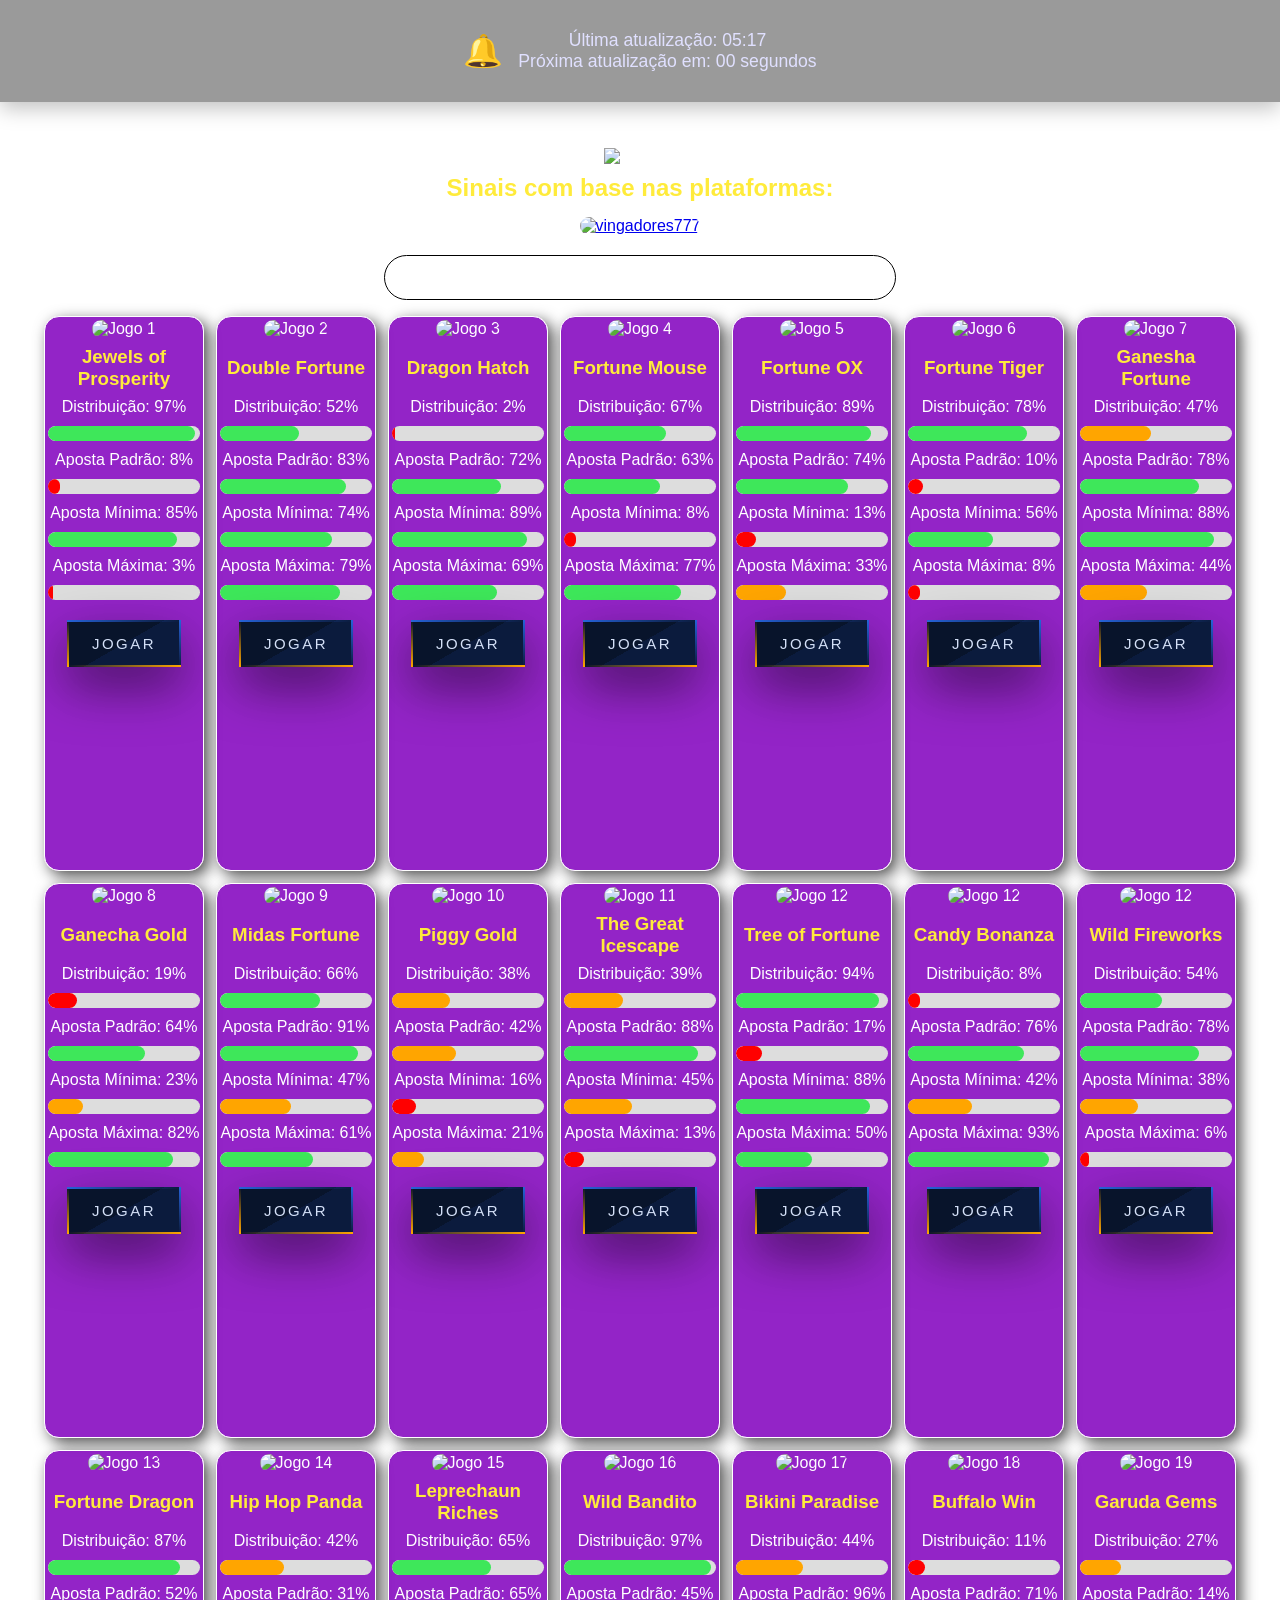
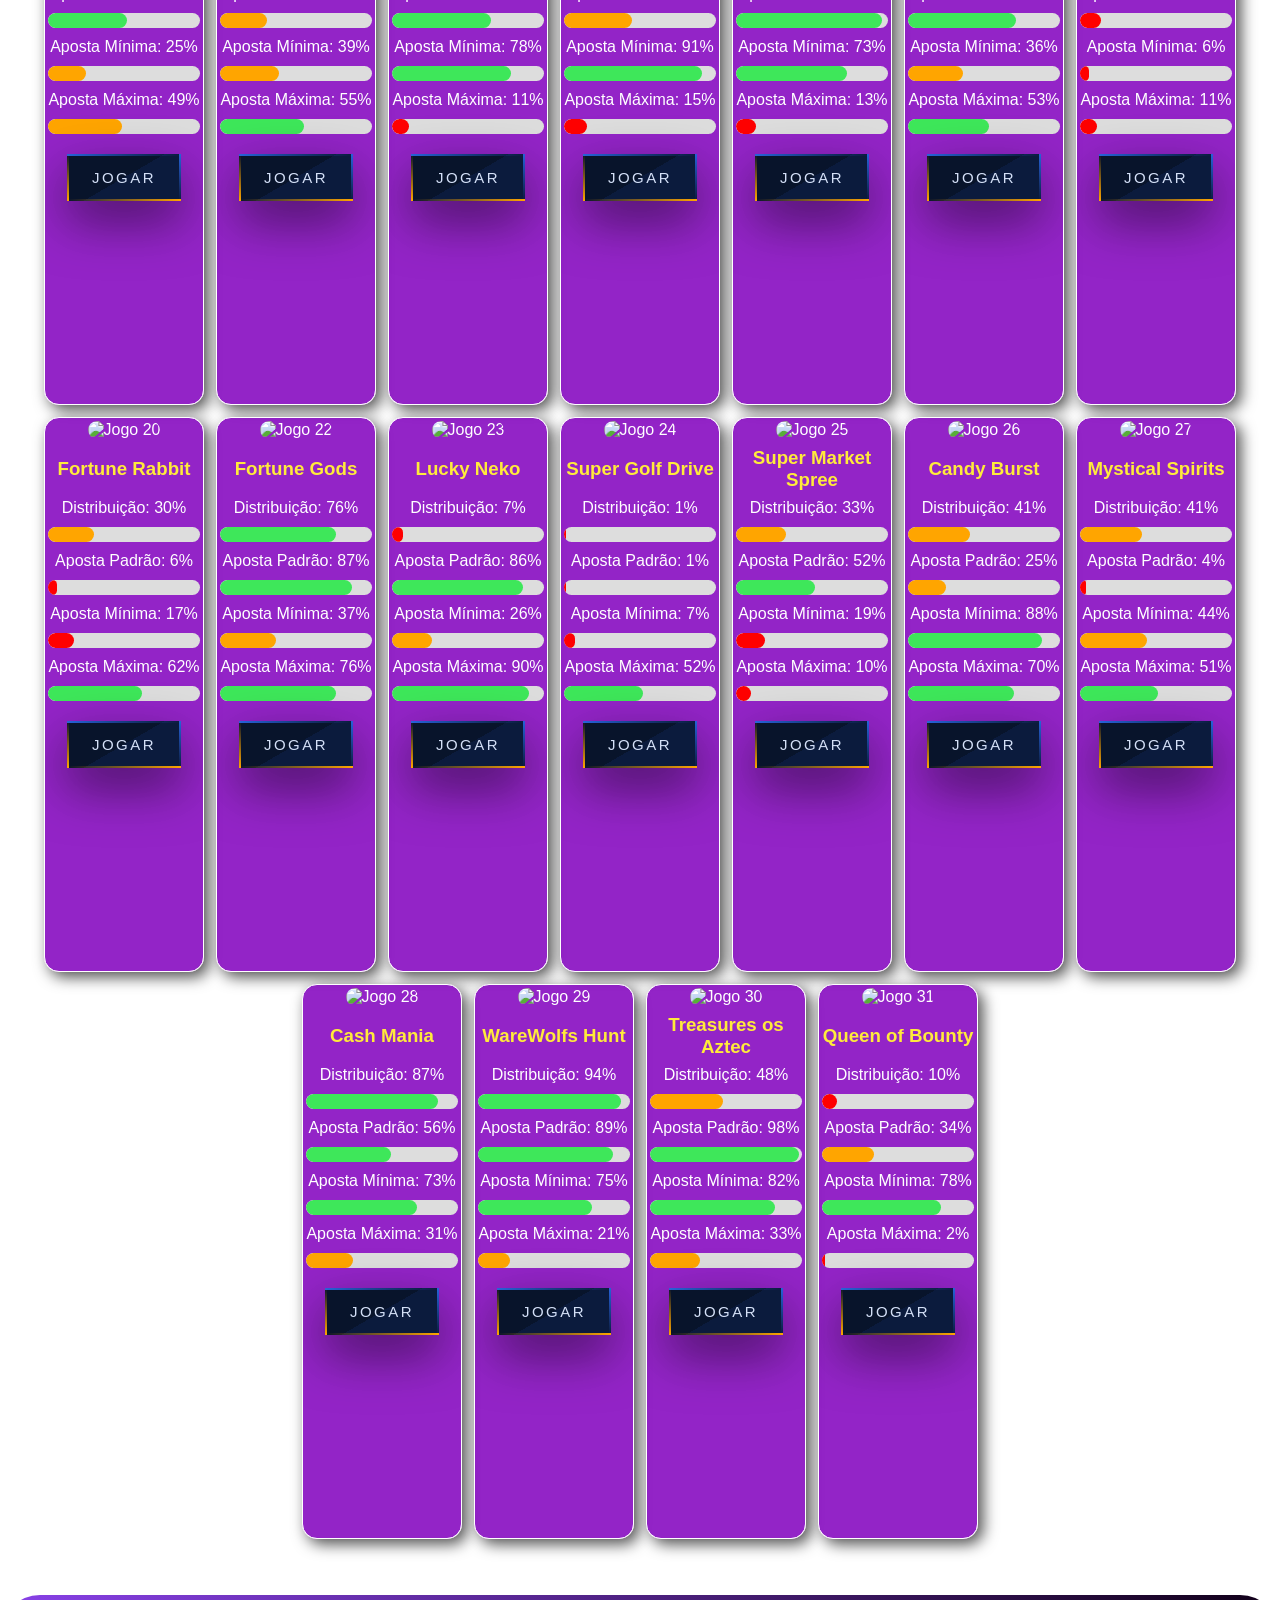
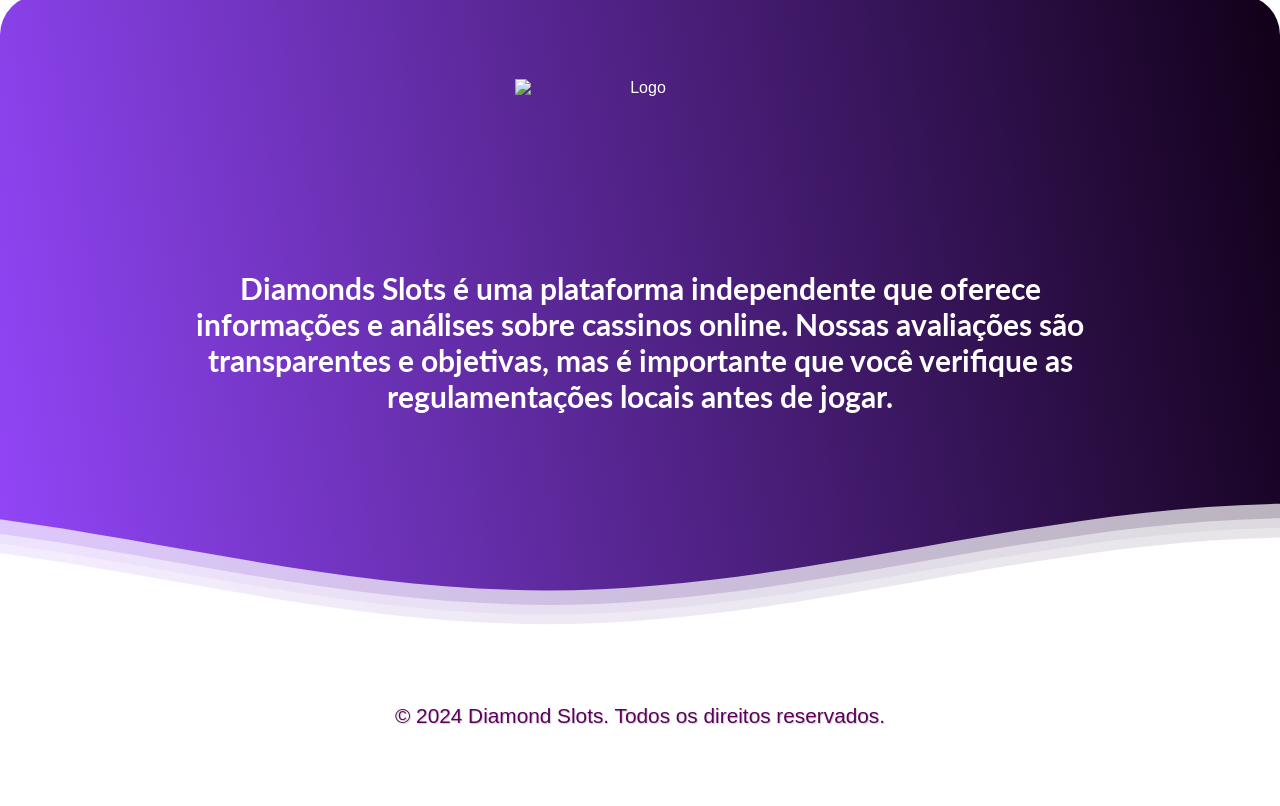
==== commit 4ec6b080: "Update index.html" ====
--- a/CasalSlots/index.html
+++ b/CasalSlots/index.html
@@ -46,8 +46,8 @@
             <span style="color: #ffeb3b; font-family: Arial, sans-serif;">Sinais com base nas plataformas:</span>
             <div class="platform-icons">
 
-                <a href="https://www.vingadores777.com/#/?invite_code=22492351" target="_blank">
-                    <img src="/img/plataformas img/9613c16e-0a19-464c-a8d2-bcd601cfbc69.jpg" alt="vingadores777">
+                <a href="https://sgplay45.com/" target="_blank">
+                    <img src="/img/plataformas img/SGplay.png" alt="vingadores777">
                 </a>
                
             </div>
@@ -90,8 +90,8 @@
                         <div class="progress-bar orange" style="width: 43%;"></div>
                     </div>
 
-                    <a href="https://www.vingadores777.com/#/?invite_code=22492351" target="_blank">
-                        <a href="https://www.vingadores777.com/#/?invite_code=22492351" class="animated-button">
+                    <a href="https://sgplay45.com/" target="_blank">
+                        <a href="https://sgplay45.com/" class="animated-button">
                             <span></span>
                             <span></span>
                             <span></span>
@@ -127,8 +127,8 @@
                         <div class="progress-bar orange" style="width: 72%;"></div>
                     </div>
 
-                    <a href="https://www.vingadores777.com/#/?invite_code=22492351" target="_blank">
-                        <a href="https://www.vingadores777.com/#/?invite_code=22492351" class="animated-button">
+                    <a href="https://sgplay45.com/" target="_blank">
+                        <a href="https://sgplay45.com/" class="animated-button">
                             <span></span>
                             <span></span>
                             <span></span>
@@ -165,8 +165,8 @@
                         <div class="progress-bar orange" style="width: 59%;"></div>
                     </div>
 
-                    <a href="https://www.vingadores777.com/#/?invite_code=22492351" target="_blank">
-                        <a href="https://www.vingadores777.com/#/?invite_code=22492351" class="animated-button">
+                    <a href="https://sgplay45.com/" target="_blank">
+                        <a href="https://sgplay45.com/" class="animated-button">
                             <span></span>
                             <span></span>
                             <span></span>
@@ -203,8 +203,8 @@
                         <div class="progress-bar orange" style="width: 72%;"></div>
                     </div>
 
-                    <a href="https://www.vingadores777.com/#/?invite_code=22492351" target="_blank">
-                        <a href="https://www.vingadores777.com/#/?invite_code=22492351" class="animated-button">
+                    <a href="https://sgplay45.com/" target="_blank">
+                        <a href="https://sgplay45.com/" class="animated-button">
                             <span></span>
                             <span></span>
                             <span></span>
@@ -241,8 +241,8 @@
                         <div class="progress-bar orange" style="width: 91%;"></div>
                     </div>
 
-                    <a href="https://www.vingadores777.com/#/?invite_code=22492351" target="_blank">
-                        <a href="https://www.vingadores777.com/#/?invite_code=22492351" class="animated-button">
+                    <a href="https://sgplay45.com/" target="_blank">
+                        <a href="https://sgplay45.com/" class="animated-button">
                             <span></span>
                             <span></span>
                             <span></span>
@@ -279,8 +279,8 @@
                         <div class="progress-bar orange" style="width: 32%;"></div>
                     </div>
 
-                    <a href="https://www.vingadores777.com/#/?invite_code=22492351" target="_blank">
-                        <a href="https://www.vingadores777.com/#/?invite_code=22492351" class="animated-button">
+                    <a href="https://sgplay45.com/" target="_blank">
+                        <a href="https://sgplay45.com/" class="animated-button">
                             <span></span>
                             <span></span>
                             <span></span>
@@ -317,8 +317,8 @@
                         <div class="progress-bar orange" style="width: 42%;"></div>
                     </div>
 
-                    <a href="https://www.vingadores777.com/#/?invite_code=22492351" target="_blank">
-                        <a href="https://www.vingadores777.com/#/?invite_code=22492351" class="animated-button">
+                    <a href="https://sgplay45.com/" target="_blank">
+                        <a href="https://sgplay45.com/" class="animated-button">
                             <span></span>
                             <span></span>
                             <span></span>
@@ -355,8 +355,8 @@
                         <div class="progress-bar orange" style="width: 63%;"></div>
                     </div>
 
-                    <a href="https://www.vingadores777.com/#/?invite_code=22492351" target="_blank">
-                        <a href="https://www.vingadores777.com/#/?invite_code=22492351" class="animated-button">
+                    <a href="https://sgplay45.com/" target="_blank">
+                        <a href="https://sgplay45.com/" class="animated-button">
                             <span></span>
                             <span></span>
                             <span></span>
@@ -393,8 +393,8 @@
                         <div class="progress-bar orange" style="width: 59%;"></div>
                     </div>
 
-                    <a href="https://www.vingadores777.com/#/?invite_code=22492351" target="_blank">
-                        <a href="https://www.vingadores777.com/#/?invite_code=22492351" class="animated-button">
+                    <a href="https://sgplay45.com/" target="_blank">
+                        <a href="https://sgplay45.com/" class="animated-button">
                             <span></span>
                             <span></span>
                             <span></span>
@@ -431,8 +431,8 @@
                         <div class="progress-bar orange" style="width: 57%;"></div>
                     </div>
 
-                    <a href="https://www.vingadores777.com/#/?invite_code=22492351" target="_blank">
-                        <a href="https://www.vingadores777.com/#/?invite_code=22492351" class="animated-button">
+                    <a href="https://sgplay45.com/" target="_blank">
+                        <a href="https://sgplay45.com/" class="animated-button">
                             <span></span>
                             <span></span>
                             <span></span>
@@ -469,8 +469,8 @@
                         <div class="progress-bar orange" style="width: 57%;"></div>
                     </div>
 
-                    <a href="https://www.vingadores777.com/#/?invite_code=22492351" target="_blank">
-                        <a href="https://www.vingadores777.com/#/?invite_code=22492351" class="animated-button">
+                    <a href="https://sgplay45.com/" target="_blank">
+                        <a href="https://sgplay45.com/" class="animated-button">
                             <span></span>
                             <span></span>
                             <span></span>
@@ -507,8 +507,8 @@
                         <div class="progress-bar orange" style="width: 31%;"></div>
                     </div>
 
-                    <a href="https://www.vingadores777.com/#/?invite_code=22492351" target="_blank">
-                        <a href="https://www.vingadores777.com/#/?invite_code=22492351" class="animated-button">
+                    <a href="https://sgplay45.com/" target="_blank">
+                        <a href="https://sgplay45.com/" class="animated-button">
                             <span></span>
                             <span></span>
                             <span></span>
@@ -545,8 +545,8 @@
                         <div class="progress-bar orange" style="width: 73%;"></div>
                     </div>
 
-                    <a href="https://www.vingadores777.com/#/?invite_code=22492351" target="_blank">
-                        <a href="https://www.vingadores777.com/#/?invite_code=22492351" class="animated-button">
+                    <a href="https://sgplay45.com/" target="_blank">
+                        <a href="https://sgplay45.com/" class="animated-button">
                             <span></span>
                             <span></span>
                             <span></span>
@@ -583,8 +583,8 @@
                         <div class="progress-bar orange" style="width: 21%;"></div>
                     </div>
 
-                    <a href="https://www.vingadores777.com/#/?invite_code=22492351" target="_blank">
-                        <a href="https://www.vingadores777.com/#/?invite_code=22492351" class="animated-button">
+                    <a href="https://sgplay45.com/" target="_blank">
+                        <a href="https://sgplay45.com/" class="animated-button">
                             <span></span>
                             <span></span>
                             <span></span>
@@ -621,8 +621,8 @@
                         <div class="progress-bar orange" style="width: 21%;"></div>
                     </div>
 
-                    <a href="https://www.vingadores777.com/#/?invite_code=22492351" target="_blank">
-                        <a href="https://www.vingadores777.com/#/?invite_code=22492351" class="animated-button">
+                    <a href="https://sgplay45.com/" target="_blank">
+                        <a href="https://sgplay45.com/" class="animated-button">
                             <span></span>
                             <span></span>
                             <span></span>
@@ -659,8 +659,8 @@
                         <div class="progress-bar orange" style="width: 43%;"></div>
                     </div>
 
-                    <a href="https://www.vingadores777.com/#/?invite_code=22492351" target="_blank">
-                        <a href="https://www.vingadores777.com/#/?invite_code=22492351" class="animated-button">
+                    <a href="https://sgplay45.com/" target="_blank">
+                        <a href="https://sgplay45.com/" class="animated-button">
                             <span></span>
                             <span></span>
                             <span></span>
@@ -697,8 +697,8 @@
                         <div class="progress-bar orange" style="width: 27%;"></div>
                     </div>
 
-                    <a href="https://www.vingadores777.com/#/?invite_code=22492351" target="_blank">
-                        <a href="https://www.vingadores777.com/#/?invite_code=22492351" class="animated-button">
+                    <a href="https://sgplay45.com/" target="_blank">
+                        <a href="https://sgplay45.com/" class="animated-button">
                             <span></span>
                             <span></span>
                             <span></span>
@@ -735,8 +735,8 @@
                         <div class="progress-bar orange" style="width: 71%;"></div>
                     </div>
 
-                    <a href="https://www.vingadores777.com/#/?invite_code=22492351" target="_blank">
-                        <a href="https://www.vingadores777.com/#/?invite_code=22492351" class="animated-button">
+                    <a href="https://sgplay45.com/" target="_blank">
+                        <a href="https://sgplay45.com/" class="animated-button">
                             <span></span>
                             <span></span>
                             <span></span>
@@ -773,8 +773,8 @@
                         <div class="progress-bar orange" style="width: 32%;"></div>
                     </div>
 
-                    <a href="https://www.vingadores777.com/#/?invite_code=22492351" target="_blank">
-                        <a href="https://www.vingadores777.com/#/?invite_code=22492351" class="animated-button">
+                    <a href="https://sgplay45.com/" target="_blank">
+                        <a href="https://sgplay45.com/" class="animated-button">
                             <span></span>
                             <span></span>
                             <span></span>
@@ -811,8 +811,8 @@
                         <div class="progress-bar orange" style="width: 63%;"></div>
                     </div>
 
-                    <a href="https://www.vingadores777.com/#/?invite_code=22492351" target="_blank">
-                        <a href="https://www.vingadores777.com/#/?invite_code=22492351" class="animated-button">
+                    <a href="https://sgplay45.com/" target="_blank">
+                        <a href="https://sgplay45.com/" class="animated-button">
                             <span></span>
                             <span></span>
                             <span></span>
@@ -849,8 +849,8 @@
                         <div class="progress-bar orange" style="width: 70%;"></div>
                     </div>
 
-                    <a href="https://www.vingadores777.com/#/?invite_code=22492351" target="_blank">
-                        <a href="https://www.vingadores777.com/#/?invite_code=22492351" class="animated-button">
+                    <a href="https://sgplay45.com/" target="_blank">
+                        <a href="https://sgplay45.com/" class="animated-button">
                             <span></span>
                             <span></span>
                             <span></span>
@@ -887,8 +887,8 @@
                         <div class="progress-bar orange" style="width: 19%;"></div>
                     </div>
 
-                    <a href="https://www.vingadores777.com/#/?invite_code=22492351" target="_blank">
-                        <a href="https://www.vingadores777.com/#/?invite_code=22492351" class="animated-button">
+                    <a href="https://sgplay45.com/" target="_blank">
+                        <a href="https://sgplay45.com/" class="animated-button">
                             <span></span>
                             <span></span>
                             <span></span>
@@ -925,8 +925,8 @@
                         <div class="progress-bar orange" style="width: 39%;"></div>
                     </div>
 
-                    <a href="https://www.vingadores777.com/#/?invite_code=22492351" target="_blank">
-                        <a href="https://www.vingadores777.com/#/?invite_code=22492351" class="animated-button">
+                    <a href="https://sgplay45.com/" target="_blank">
+                        <a href="https://sgplay45.com/" class="animated-button">
                             <span></span>
                             <span></span>
                             <span></span>
@@ -963,8 +963,8 @@
                         <div class="progress-bar orange" style="width: 34%;"></div>
                     </div>
 
-                    <a href="https://www.vingadores777.com/#/?invite_code=22492351" target="_blank">
-                        <a href="https://www.vingadores777.com/#/?invite_code=22492351" class="animated-button">
+                    <a href="https://sgplay45.com/" target="_blank">
+                        <a href="https://sgplay45.com/" class="animated-button">
                             <span></span>
                             <span></span>
                             <span></span>
@@ -1002,8 +1002,8 @@
                         <div class="progress-bar orange" style="width: 19%;"></div>
                     </div>
 
-                    <a href="https://www.vingadores777.com/#/?invite_code=22492351" target="_blank">
-                        <a href="https://www.vingadores777.com/#/?invite_code=22492351" class="animated-button">
+                    <a href="https://sgplay45.com/" target="_blank">
+                        <a href="https://sgplay45.com/" class="animated-button">
                             <span></span>
                             <span></span>
                             <span></span>
@@ -1040,8 +1040,8 @@
                         <div class="progress-bar orange" style="width: 46%;"></div>
                     </div>
 
-                    <a href="https://www.vingadores777.com/#/?invite_code=22492351" target="_blank">
-                        <a href="https://www.vingadores777.com/#/?invite_code=22492351" class="animated-button">
+                    <a href="https://sgplay45.com/" target="_blank">
+                        <a href="https://sgplay45.com/" class="animated-button">
                             <span></span>
                             <span></span>
                             <span></span>
@@ -1078,8 +1078,8 @@
                         <div class="progress-bar orange" style="width: 58%;"></div>
                     </div>
 
-                    <a href="https://www.vingadores777.com/#/?invite_code=22492351" target="_blank">
-                        <a href="https://www.vingadores777.com/#/?invite_code=22492351" class="animated-button">
+                    <a href="https://sgplay45.com/" target="_blank">
+                        <a href="https://sgplay45.com/" class="animated-button">
                             <span></span>
                             <span></span>
                             <span></span>
@@ -1117,8 +1117,8 @@
                         <div class="progress-bar orange" style="width: 73%;"></div>
                     </div>
 
-                    <a href="https://www.vingadores777.com/#/?invite_code=22492351" target="_blank">
-                        <a href="https://www.vingadores777.com/#/?invite_code=22492351" target="_blank"
+                    <a href="https://sgplay45.com/" target="_blank">
+                        <a href="https://sgplay45.com/" target="_blank"
                             class="animated-button">
                             <span></span>
                             <span></span>
@@ -1156,8 +1156,8 @@
                         <div class="progress-bar orange" style="width: 56%;"></div>
                     </div>
 
-                    <a href="https://www.vingadores777.com/#/?invite_code=22492351" target="_blank">
-                        <a href="https://www.vingadores777.com/#/?invite_code=22492351" class="animated-button">
+                    <a href="https://sgplay45.com/" target="_blank">
+                        <a href="https://sgplay45.com/" class="animated-button">
                             <span></span>
                             <span></span>
                             <span></span>
@@ -1194,8 +1194,8 @@
                         <div class="progress-bar orange" style="width: 49%;"></div>
                     </div>
 
-                    <a href="https://www.vingadores777.com/#/?invite_code=22492351" target="_blank">
-                        <a href="https://www.vingadores777.com/#/?invite_code=22492351" class="animated-button">
+                    <a href="https://sgplay45.com/" target="_blank">
+                        <a href="https://sgplay45.com/" class="animated-button">
                             <span></span>
                             <span></span>
                             <span></span>
@@ -1232,8 +1232,8 @@
                         <div class="progress-bar orange" style="width: 76%;"></div>
                     </div>
 
-                    <a href="https://www.vingadores777.com/#/?invite_code=22492351" target="_blank">
-                        <a href="https://www.vingadores777.com/#/?invite_code=22492351" class="animated-button">
+                    <a href="https://sgplay45.com/" target="_blank">
+                        <a href="https://sgplay45.com/" class="animated-button">
                             <span></span>
                             <span></span>
                             <span></span>
@@ -1270,8 +1270,8 @@
                         <div class="progress-bar orange" style="width: 12%;"></div>
                     </div>
 
-                    <a href="https://www.vingadores777.com/#/?invite_code=22492351" target="_blank">
-                        <a href="https://www.vingadores777.com/#/?invite_code=22492351" class="animated-button">
+                    <a href="https://sgplay45.com/" target="_blank">
+                        <a href="https://sgplay45.com/" class="animated-button">
                             <span></span>
                             <span></span>
                             <span></span>
